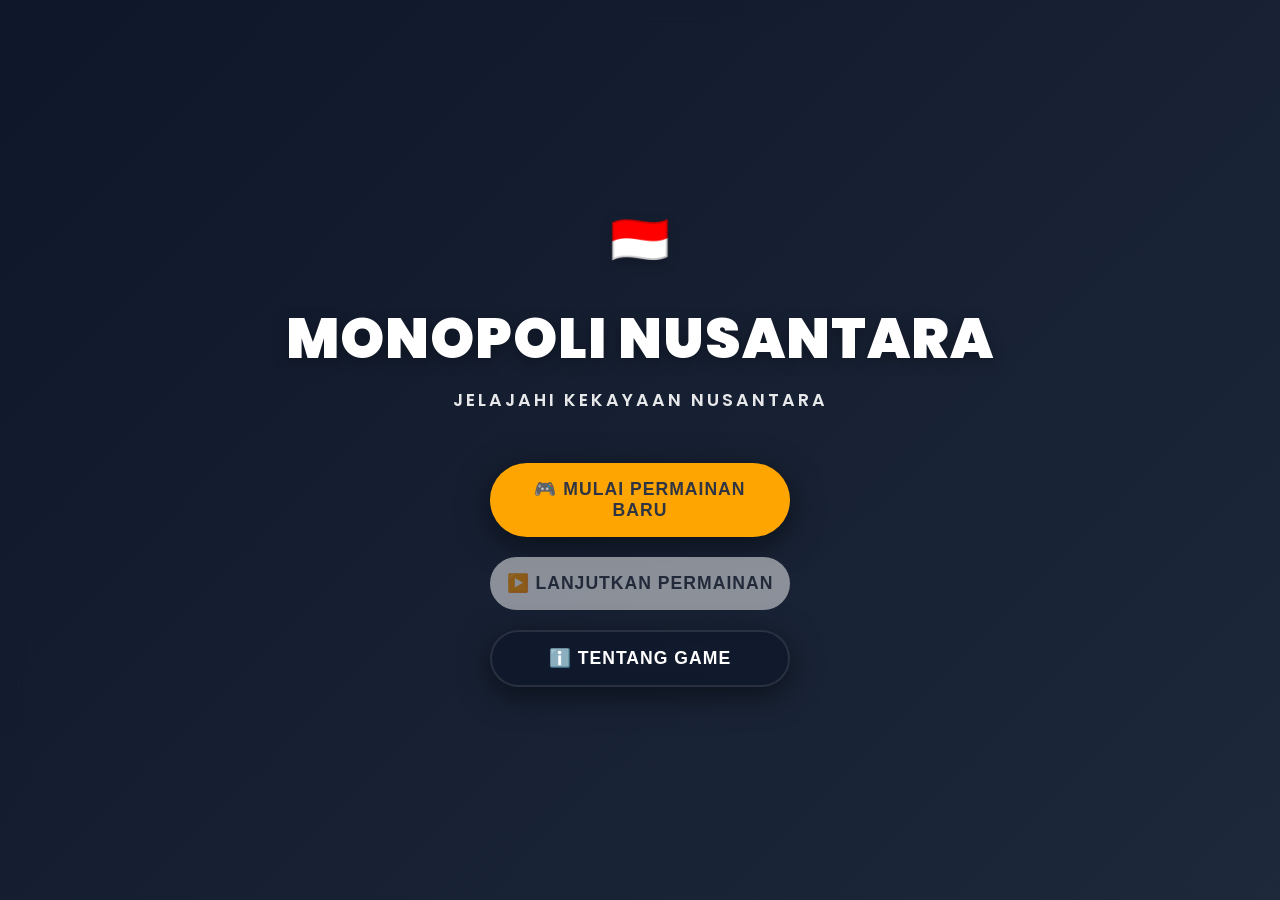
==== index.html @ 7a8ce700 "menambahkan 1 game" ====
<!DOCTYPE html>
<html lang="id">
<head>
<meta charset="UTF-8" />
<meta name="viewport" content="width=device-width, initial-scale=1.0" />
<title>Monopoli Nusantara 🇮🇩</title>
<link href="https://fonts.googleapis.com/css2?family=Poppins:wght@400;600;700;800;900&display=swap" rel="stylesheet">
<style>
/* =============================================================
   MONOPOLI NUSANTARA — Modern UI
   ============================================================= */
*, *::before, *::after { box-sizing: border-box; margin: 0; padding: 0; }
:root {
  --red:      #ff4757;
  --white:    #ffffff;
  --gold:     #ffa502;
  --green:    #2ed573;
  --blue:     #1e90ff;
  --dark:     #0f172a;
  --dark2:    #1e293b;
  --card-bg:  rgba(15, 23, 42, 0.7);
  --panel-bg: rgba(30, 41, 59, 0.7);
  --border:   rgba(255, 255, 255, 0.1);
  --shadow:   0 8px 32px 0 rgba(0, 0, 0, 0.5);
  --radius:   16px;
  --font:     'Poppins', 'Segoe UI', sans-serif;
  --blur:     blur(12px);
}
html, body {
  width:100%; height:100%; font-family:var(--font);
  background: linear-gradient(135deg, #0f172a 0%, #1e293b 100%);
  color:var(--white);
  overflow:hidden; user-select:none;
}
::-webkit-scrollbar{width:8px; height:8px;}
::-webkit-scrollbar-track{background:rgba(0,0,0,0.1); border-radius:4px}
::-webkit-scrollbar-thumb{background:var(--gold);border-radius:4px}
</style>
</head>
<body>

<!-- ===== MAIN MENU ===== -->
<div id="main-menu">
  <div class="menu-flag">🇮🇩</div>
  <div class="menu-logo">MONOPOLI NUSANTARA</div>
  <div class="menu-subtitle">JELAJAHI KEKAYAAN NUSANTARA</div>
  <button class="menu-btn primary"   id="btn-menu-play">🎮 MULAI PERMAINAN BARU</button>
  <button class="menu-btn secondary" id="btn-menu-continue" disabled>▶️ LANJUTKAN PERMAINAN</button>
  <button class="menu-btn outline"   id="btn-menu-about">ℹ️ TENTANG GAME</button>
</div>

<!-- ===== PLAYER SETUP ===== -->
<div id="player-setup" class="hidden">
  <div class="setup-title">🧑‍🤝‍🧑 Atur Pemain</div>
  <div class="setup-subtitle">Slot kosong = AI Bot Rule-Based</div>
  <div class="setup-grid" id="setup-grid"></div>
  <div style="display:flex;gap:12px;margin-top:16px">
    <button class="menu-btn outline" id="btn-setup-back" style="width:140px">← Kembali</button>
    <button class="menu-btn primary" id="btn-setup-start" style="width:180px">MULAI GAME ▶</button>
  </div>
</div>

<!-- ===== GAME CONTAINER ===== -->
<div id="game-container" class="hidden">
  <div id="game-header">
    <div class="header-logo">🏝️ MONOPOLI NUSANTARA</div>
    <div style="display:flex;flex-direction:column;align-items:center;gap:2px">
      <div id="turn-info">Menunggu...</div>
      <div id="phase-info">—</div>
    </div>
    <div class="header-btns">
      <button class="act-btn" id="btn-save">💾 Simpan</button>
      <button class="act-btn" id="btn-menu-return">🏠 Menu</button>
    </div>
  </div>
  <div id="left-panel"><div id="player-panels"></div></div>
  <div id="board-wrapper"><div id="board"></div></div>
  <div id="right-panel">
    <div id="dice-panel">
      <div style="font-weight:700;color:var(--gold);margin-bottom:6px">🎲 Lempar Dadu</div>
      <div class="dice-display">
        <div class="die" id="die1">⚀</div>
        <div class="die" id="die2">⚀</div>
      </div>
      <div id="dice-total">Total: —</div>
      <button id="btn-roll" disabled>🎲 LEMPAR DADU</button>
    </div>
    <div id="leaderboard"><div class="lb-title">🏆 Kekayaan</div></div>
    <div id="action-btns">
      <button class="act-btn" id="btn-build">🏗️ Kelola Aset</button>
    </div>
  </div>
  <div id="game-footer">
    <div class="footer-label">📋 LOG:</div>
    <div id="log-panel"></div>
  </div>
</div>

<!-- ===== WINNER SCREEN ===== -->
<div id="winner-screen">
  <div class="winner-trophy">🏆</div>
  <div class="winner-title">PEMENANG!</div>
  <div class="winner-avatar" id="winner-avatar">🧑</div>
  <div class="winner-name" id="winner-name">—</div>
  <div class="winner-wealth" id="winner-wealth"></div>
  <div id="winner-leaderboard"></div>
  <div style="display:flex;gap:12px">
    <button class="menu-btn primary"   id="btn-play-again">🔄 Main Lagi</button>
    <button class="menu-btn secondary" id="btn-winner-menu">🏠 Menu Utama</button>
  </div>
</div>

<!-- ===== POPUP: BELI PROPERTI ===== -->
<div class="popup-overlay" id="property-popup">
  <div class="popup-box">
    <div class="popup-title" id="popup-title">Nama Properti</div>
    <div id="popup-body"></div>
    <div class="popup-btns">
      <button class="btn-confirm" id="popup-buy-btn">✅ BELI</button>
      <button class="btn-cancel"  id="popup-pass-btn">❌ LEWATI</button>
    </div>
  </div>
</div>

<!-- ===== POPUP: KARTU ===== -->
<div class="popup-overlay" id="card-popup">
  <div class="popup-box">
    <div class="card-popup-inner">
      <div class="card-popup-icon" id="card-icon">❓</div>
      <div class="card-type-badge" id="card-type">Kesempatan</div>
      <div class="card-popup-title" id="card-title">Nama Kartu</div>
      <div class="card-popup-desc"  id="card-desc">Deskripsi.</div>
    </div>
    <div class="popup-btns">
      <button class="btn-primary" id="card-ok-btn">OK, Lanjutkan ▶</button>
    </div>
  </div>
</div>

<!-- ===== POPUP: PENJARA ===== -->
<div class="popup-overlay" id="jail-popup">
  <div class="popup-box">
    <div class="popup-title">⛓️ Kamu di Penjara!</div>
    <div style="font-size:.85rem;color:rgba(255,255,255,.7);margin-bottom:4px">Pilih cara keluar:</div>
    <div class="jail-options">
      <button class="jail-option-btn" id="jail-btn-roll">🎲 Lempar Dadu (harap Double)</button>
      <button class="jail-option-btn" id="jail-btn-pay">💰 Bayar Denda <strong>Rp 500.000</strong></button>
      <button class="jail-option-btn" id="jail-btn-card">🔑 Gunakan Kartu Bebas Penjara</button>
    </div>
  </div>
</div>

<!-- ===== POPUP: BANGKRUT ===== -->
<div class="popup-overlay" id="bankrupt-popup">
  <div class="popup-box">
    <div class="bankrupt-inner">
      <div class="bankrupt-icon">💀</div>
      <div class="popup-title">BANGKRUT!</div>
      <div class="bankrupt-msg"><span id="bankrupt-name"></span> tidak dapat melanjutkan.</div>
    </div>
    <div class="popup-btns">
      <button class="btn-danger" id="bankrupt-ok-btn">OK</button>
    </div>
  </div>
</div>

<!-- ===== POPUP: KELOLA ASET ===== -->
<div class="popup-overlay" id="asset-popup">
  <div class="popup-box" style="max-width:500px;max-height:75vh;overflow-y:auto">
    <div class="popup-title">🏗️ Kelola Aset</div>
    <div id="asset-list"></div>
    <div class="popup-btns">
      <button class="btn-cancel" id="asset-close-btn">Tutup</button>
    </div>
  </div>
</div>

<!-- ===== POPUP: TENTANG ===== -->
<div class="popup-overlay" id="about-popup">
  <div class="popup-box" style="text-align:center">
    <div class="popup-title">🏝️ Monopoli Nusantara</div>
    <div style="font-size:.9rem;color:rgba(255,255,255,.7);line-height:1.9">
      Permainan monopoli digital bertema Indonesia.<br>
      Jelajahi 40 kota dan wilayah Nusantara!<br><br>
      <strong>Versi:</strong> 1.0.0 &nbsp;|&nbsp; <strong>Platform:</strong> HTML5<br>
      <strong>AI:</strong> Rule-Based Decision Tree<br><br>
      🇮🇩 Dibuat dengan semangat Nusantara 🇮🇩
    </div>
    <div class="popup-btns">
      <button class="btn-primary" id="about-close-btn">Tutup</button>
    </div>
  </div>
</div>

<!-- ===== NOTIFICATION TOAST ===== -->
<div id="notification"></div>

<style>
/* ===== MAIN MENU ===== */
#main-menu {
  position:fixed;inset:0;display:flex;flex-direction:column;
  align-items:center;justify-content:center;
  background: linear-gradient(135deg, rgba(15,23,42,0.9), rgba(30,41,59,0.9));
  backdrop-filter: var(--blur); -webkit-backdrop-filter: var(--blur);
  z-index:100;
}
#main-menu.hidden{display:none}
.menu-logo{font-size:3.5rem;font-weight:900;letter-spacing:1px;color:var(--white);text-shadow:0 4px 15px rgba(0,0,0,.3);margin-bottom:6px; text-align:center;}
.menu-subtitle{font-size:1.1rem;color:rgba(255,255,255,.9);margin-bottom:40px;letter-spacing:3px; font-weight:600; text-align:center;}
.menu-flag{font-size:3rem;margin-bottom:20px; filter: drop-shadow(0 4px 6px rgba(0,0,0,0.2));}
.menu-btn{display:block;width:300px;padding:16px;margin:10px auto;border:none;border-radius:50px;font-size:1.1rem;font-weight:800;letter-spacing:1px;cursor:pointer;transition:all .3s cubic-bezier(0.25, 0.8, 0.25, 1); box-shadow: var(--shadow);}
.menu-btn:hover{transform:translateY(-4px) scale(1.02);box-shadow:0 12px 30px rgba(0,0,0,.4)}
.menu-btn.primary{background:var(--gold);color:#2f3542}
.menu-btn.secondary{background:var(--white);color:#2f3542}
.menu-btn.outline{background:var(--card-bg);color:var(--white);border:2px solid var(--border); backdrop-filter: var(--blur);}
.menu-btn:disabled{opacity:.5;cursor:not-allowed;transform:none; box-shadow:none;}
/* ===== PLAYER SETUP ===== */
#player-setup{position:fixed;inset:0;display:flex;flex-direction:column;align-items:center;justify-content:center;background:linear-gradient(135deg, rgba(15,23,42,0.95), rgba(30,41,59,0.95)); backdrop-filter: var(--blur); z-index:99}
#player-setup.hidden{display:none}
.setup-title{font-size:2rem;font-weight:900;color:var(--gold);margin-bottom:8px; text-shadow:0 2px 10px rgba(0,0,0,0.5);}
.setup-subtitle{color:rgba(255,255,255,.8);margin-bottom:24px;font-size:1rem; font-weight:600;}
.setup-grid{display:grid;grid-template-columns:repeat(2,1fr);gap:20px;margin-bottom:10px}
.slot-card{background:var(--card-bg);backdrop-filter:var(--blur);border:2px solid var(--border);border-radius:var(--radius);padding:20px;width:240px;transition:border-color .3s, transform .3s; box-shadow:var(--shadow);}
.slot-card:hover{transform:translateY(-2px);}
.slot-card.human{border-color:var(--gold); background:rgba(255,165,2,0.15);}
.slot-card label{display:block;font-size:.9rem;font-weight:600;color:rgba(255,255,255,.9);margin-bottom:8px}
.slot-card input{width:100%;padding:10px 12px;border-radius:8px;border:1px solid var(--border);background:rgba(255,255,255,0.2);color:var(--white);font-size:1rem;font-weight:600;margin-bottom:12px; outline:none; transition:background .3s;}
.slot-card input:focus{background:rgba(255,255,255,0.3);}
.slot-toggle{display:flex;gap:10px}
.slot-toggle button{flex:1;padding:8px;border:none;border-radius:8px;cursor:pointer;font-weight:800;font-size:.85rem;transition:.3s}
.btn-human{background:var(--gold);color:#2f3542}
.btn-bot{background:rgba(255,255,255,.2);color:var(--white)}
.slot-avatar{font-size:2rem;text-align:center;margin-bottom:10px; filter:drop-shadow(0 2px 4px rgba(0,0,0,0.3));}
</style>

<style>
/* ===== GAME CONTAINER ===== */
#game-container{display:grid;grid-template-columns:230px 1fr 230px;grid-template-rows:auto 1fr auto;height:100vh;width:100vw;gap:12px;padding:12px;background:linear-gradient(135deg, #0f172a 0%, #1e293b 100%);}
#game-container.hidden{display:none}
#game-header{grid-column:1/-1;display:flex;align-items:center;justify-content:space-between;background:var(--card-bg);backdrop-filter:var(--blur);border-radius:var(--radius);padding:10px 20px;border:1px solid var(--border); box-shadow:var(--shadow);}
.header-logo{font-size:1.3rem;font-weight:900;color:var(--white); text-shadow:0 2px 4px rgba(0,0,0,0.3);}
#turn-info{font-size:1.1rem;font-weight:800; color:var(--gold);}
#phase-info{font-size:.85rem;font-weight:600;color:rgba(255,255,255,.8)}
.header-btns{display:flex;gap:10px}
/* Left Panel */
#left-panel{display:flex;flex-direction:column;gap:10px;overflow-y:auto}
.player-panel{background:var(--card-bg);backdrop-filter:var(--blur);border-radius:var(--radius);border:2px solid var(--border);overflow:hidden;transition:all .3s ease; box-shadow:var(--shadow);}
.player-panel.active-turn{border-color:var(--gold);transform:scale(1.02);box-shadow:0 0 20px rgba(255,165,2,.6)}
.player-panel.bankrupt{opacity:.5;filter:grayscale(1)}
.panel-header{display:flex;align-items:center;gap:10px;padding:10px; background:rgba(0,0,0,0.15);}
.panel-avatar{font-size:1.4rem; filter:drop-shadow(0 2px 4px rgba(0,0,0,0.3));}
.panel-name{font-weight:800;font-size:.95rem;flex:1}
.panel-bot-tag{font-size:.65rem;font-weight:800;padding:3px 8px;border-radius:12px;background:rgba(255,255,255,.2);color:var(--white)}
.panel-body{padding:10px}
.panel-balance{font-size:1.1rem;font-weight:900;color:var(--gold); text-shadow:0 1px 2px rgba(0,0,0,0.5);}
.panel-jail-card{font-size:.8rem;font-weight:600;background:rgba(255,165,2,.2);padding:4px 8px;border-radius:6px;margin-top:6px;border:1px solid var(--gold); display:inline-block;}
.panel-props{display:flex;flex-wrap:wrap;gap:4px;margin-top:8px}
.prop-dot{width:14px;height:14px;border-radius:50%;border:2px solid rgba(255,255,255,.6); box-shadow:0 2px 4px rgba(0,0,0,0.3);}
/* Board */
#board-wrapper{display:flex;align-items:center;justify-content:center;overflow:hidden; padding:10px;}
#board{display:grid;grid-template-columns:repeat(11,1fr);grid-template-rows:repeat(11,1fr);width:min(100%, 650px);height:min(100%, 650px);aspect-ratio:1;background:#1e293b;border:4px solid var(--gold);border-radius:24px;overflow:hidden;box-shadow:0 20px 50px rgba(0,0,0,0.7); padding:4px;}
.board-center{grid-column:2/11;grid-row:2/11;display:flex;flex-direction:column;align-items:center;justify-content:center;background:#0f172a; border:2px solid rgba(255,255,255,0.05);border-radius:16px; margin:4px; box-shadow:inset 0 0 30px rgba(0,0,0,0.5);}
.board-center-logo{font-size:2.5rem;font-weight:900;color:var(--white); text-shadow:0 4px 10px rgba(0,0,0,0.5); margin-bottom:10px; text-align:center;}
.board-center-sub{font-size:.9rem;font-weight:700;color:#94a3b8;letter-spacing:3px}
.board-center-map{font-size:4rem;opacity:.05; filter:grayscale(100%);}
/* Tile */
.tile{position:relative;display:flex;flex-direction:column;align-items:center;justify-content:flex-start;background:#1e293b;border:1px solid rgba(255,255,255,0.05);overflow:hidden;cursor:default;transition:all .2s;font-size:.5rem; border-radius:4px;}
.tile:hover{box-shadow:inset 0 0 0 3px var(--gold);z-index:5; transform:scale(1.05);}
.tile-band{width:100%;height:22%;flex-shrink:0; border-bottom:1px solid rgba(255,255,255,0.05);}
.tile-icon{font-size:1.1rem;margin:3px 0}
.tile-name{text-align:center;word-break:break-word;color:#f1f5f9;line-height:1.2;padding:0 4px;font-size:.55rem;font-weight:800; margin-top:2px;}
.tile-price{color:#94a3b8;font-size:.5rem; font-weight:700; margin-top:auto; padding-bottom:2px;}
.tile-meta{display:flex;flex-wrap:wrap;gap:2px;padding:2px}
.tile-tokens{display:flex;flex-wrap:wrap;gap:2px;padding:2px; justify-content:center;}
.tile-start{background:linear-gradient(135deg, #fbc531, #e1b12c); border:none;}
.tile-jail{background:linear-gradient(135deg, #ff7f50, #ff6348); border:none;}
.tile-gotojail{background:linear-gradient(135deg, #ff4757, #ff6b81); border:none;}
.tile-freeparking{background:linear-gradient(135deg, #2ed573, #7bed9f); border:none;}
.tile-chance{background:#334155;}
.tile-community{background:#475569;}
.tile-tax{background:#be123c;}
.tile-transport{background:#334155;}
.tile-start,.tile-jail,.tile-gotojail,.tile-freeparking{font-size:.7rem; font-weight:900; color:#fff; text-shadow:0 1px 3px rgba(0,0,0,0.3);}
.token{width:18px;height:18px;border-radius:50%;display:flex;align-items:center;justify-content:center;font-size:.65rem;border:2px solid #fff;box-shadow:0 3px 6px rgba(0,0,0,.5);transition:transform .2s cubic-bezier(0.175, 0.885, 0.32, 1.275);cursor:default; background:rgba(255,255,255,0.9);}
.token:hover{transform:scale(1.5) translateY(-5px);z-index:10}
.house-icons,.hotel-icon{font-size:.7rem; filter:drop-shadow(0 1px 1px rgba(0,0,0,0.3));}
.owner-dot{width:8px;height:8px;border-radius:50%;border:2px solid #fff; box-shadow:0 1px 3px rgba(0,0,0,0.4);}
</style>

<style>
/* ===== RIGHT PANEL ===== */
#right-panel{display:flex;flex-direction:column;gap:12px}
#dice-panel{background:var(--card-bg);backdrop-filter:var(--blur);border:1px solid var(--border);border-radius:var(--radius);padding:16px;text-align:center; box-shadow:var(--shadow);}
.dice-display{display:flex;gap:15px;justify-content:center;margin:12px 0}
.die{width:56px;height:56px;background:var(--white);border-radius:12px;display:flex;align-items:center;justify-content:center;font-size:2.2rem;color:#2f3542;box-shadow:inset 0 -4px 0 rgba(0,0,0,0.1), 0 6px 15px rgba(0,0,0,.3);transition:transform .1s; font-weight:900;}
.die.rolling{animation:dieRoll .15s infinite alternate}
@keyframes dieRoll{from{transform:rotate(-15deg) scale(0.95)}to{transform:rotate(15deg) scale(1.05)}}
#dice-total{font-size:.9rem;font-weight:700;color:rgba(255,255,255,.9);margin-bottom:12px}
#btn-roll{width:100%;padding:14px;font-size:1.05rem;font-weight:900;border:none;border-radius:50px;cursor:pointer;background:var(--gold);color:#2f3542;transition:all .3s cubic-bezier(0.25, 0.8, 0.25, 1);letter-spacing:1px; box-shadow:0 6px 15px rgba(255,165,2,0.4);}
#btn-roll:hover:not(:disabled){transform:translateY(-3px) scale(1.02); box-shadow:0 10px 25px rgba(255,165,2,0.6);}
#btn-roll:disabled{background:rgba(255,255,255,0.2);color:rgba(255,255,255,0.5);cursor:not-allowed; box-shadow:none;}
#leaderboard{background:var(--card-bg);backdrop-filter:var(--blur);border:1px solid var(--border);border-radius:var(--radius);padding:12px;flex:1;overflow-y:auto; box-shadow:var(--shadow);}
.lb-title{font-weight:900;color:var(--gold);margin-bottom:10px; font-size:1.1rem; text-align:center;}
.lb-row{display:flex;justify-content:space-between;align-items:center;padding:8px 6px;border-bottom:1px solid var(--border);font-size:.85rem; transition:background .2s; border-radius:6px;}
.lb-row:hover{background:rgba(255,255,255,0.1);}
.lb-row.bankrupt{opacity:.5;text-decoration:line-through; filter:grayscale(1);}
.lb-rank{color:var(--gold);font-weight:800;width:24px; font-size:1rem;}
.lb-avatar{margin:0 8px; font-size:1.2rem; filter:drop-shadow(0 1px 2px rgba(0,0,0,0.3));}
.lb-name{flex:1; font-weight:700;}
.lb-wealth{font-weight:800;color:var(--gold)}
#action-btns{display:flex;flex-direction:column;gap:8px}
.act-btn{padding:12px;border:none;border-radius:50px;background:var(--card-bg);backdrop-filter:var(--blur);color:var(--white);font-size:.9rem;cursor:pointer;transition:all .2s;font-weight:700; box-shadow:var(--shadow); border:1px solid var(--border);}
.act-btn:hover{background:rgba(255,255,255,.2); transform:translateY(-2px);}
/* Footer */
#game-footer{grid-column:1/-1;background:var(--card-bg);backdrop-filter:var(--blur);border-radius:var(--radius);border:1px solid var(--border);padding:8px 16px;display:flex;align-items:center;gap:12px; box-shadow:var(--shadow);}
.footer-label{font-size:.8rem;color:var(--gold);font-weight:800;white-space:nowrap}
#log-panel{flex:1;overflow-x:auto;white-space:nowrap;display:flex;gap:12px;align-items:center; padding-bottom:4px;}
.log-entry{font-size:.8rem;font-weight:600;color:rgba(255,255,255,.9);padding:4px 10px;background:rgba(0,0,0,.2);border-radius:20px;white-space:nowrap; border:1px solid rgba(255,255,255,0.05);}
#log-panel::-webkit-scrollbar{height:6px}
#log-panel::-webkit-scrollbar-thumb{background:var(--gold); border-radius:3px;}
/* ===== POPUPS ===== */
.popup-overlay{position:fixed;inset:0;background:rgba(0,0,0,.5);backdrop-filter:blur(5px);display:flex;align-items:center;justify-content:center;z-index:200;opacity:0;pointer-events:none;transition:opacity .3s ease}
.popup-overlay.active{opacity:1;pointer-events:all}
.popup-box{background:linear-gradient(135deg, rgba(15,23,42,0.95), rgba(30,41,59,0.95));backdrop-filter:var(--blur);border:2px solid var(--border);border-radius:24px;padding:32px;min-width:340px;max-width:450px;box-shadow:0 30px 80px rgba(0,0,0,.8);transform:scale(.9) translateY(20px);transition:all .3s cubic-bezier(0.175, 0.885, 0.32, 1.275)}
.popup-overlay.active .popup-box{transform:scale(1) translateY(0)}
.popup-title{font-size:1.5rem;font-weight:900;color:var(--gold);margin-bottom:16px;text-align:center; text-shadow:0 2px 5px rgba(0,0,0,0.3);}
.popup-band{height:10px;border-radius:5px;margin-bottom:15px; box-shadow:inset 0 2px 4px rgba(0,0,0,0.2);}
.popup-price{font-size:1.2rem;font-weight:800;margin-bottom:6px; color:var(--white);}
.popup-balance{font-size:.9rem;font-weight:600;color:rgba(255,255,255,.7);margin-bottom:15px}
.popup-btns{display:flex;gap:12px;margin-top:20px}
.popup-btns button{flex:1;padding:12px;border:none;border-radius:12px;font-weight:900;font-size:1rem;cursor:pointer;transition:all .2s; box-shadow:0 4px 10px rgba(0,0,0,0.2);}
.popup-btns button:hover:not(:disabled){transform:translateY(-2px); filter:brightness(1.1); box-shadow:0 6px 15px rgba(0,0,0,0.3);}
.popup-btns button:disabled{opacity:.5;cursor:not-allowed;transform:none;}
.btn-confirm{background:var(--green);color:#fff}
.btn-cancel{background:rgba(255,255,255,.2);color:#fff}
.btn-danger{background:var(--red);color:#fff}
.btn-primary{background:var(--gold);color:#2f3542}
.rent-table{width:100%;border-collapse:collapse;font-size:.85rem;font-weight:600;margin-top:12px; background:rgba(0,0,0,0.1); border-radius:8px; overflow:hidden;}
.rent-table th{background:rgba(255,255,255,0.1);padding:8px 10px;text-align:left;font-size:.8rem; color:var(--gold);}
.rent-table td{padding:6px 10px;border-bottom:1px solid rgba(255,255,255,.05)}
.card-popup-inner{text-align:center}
.card-popup-icon{font-size:4rem;margin-bottom:12px; filter:drop-shadow(0 4px 10px rgba(0,0,0,0.3));}
.card-type-badge{display:inline-block;padding:6px 16px;border-radius:30px;font-size:.85rem;font-weight:800;background:var(--gold);color:#2f3542;margin-bottom:15px; box-shadow:0 4px 10px rgba(255,165,2,0.4);}
.card-popup-title{font-size:1.4rem;font-weight:900;margin-bottom:10px}
.card-popup-desc{font-size:1rem;font-weight:600;color:rgba(255,255,255,.9);line-height:1.6;margin-bottom:8px}
.jail-options{display:flex;flex-direction:column;gap:12px;margin-top:15px}
.jail-option-btn{padding:14px;border:none;border-radius:12px;background:rgba(255,255,255,.1);color:var(--white);cursor:pointer;font-size:.95rem;font-weight:700;transition:all .2s;text-align:left; box-shadow:0 2px 6px rgba(0,0,0,0.2);}
.jail-option-btn:hover:not(:disabled){background:rgba(255,255,255,.2); transform:translateX(4px);}
.jail-option-btn:disabled{opacity:.5;cursor:not-allowed}
.bankrupt-inner{text-align:center}
.bankrupt-icon{font-size:4.5rem;margin-bottom:15px; filter:drop-shadow(0 4px 10px rgba(0,0,0,0.5));}
.bankrupt-msg{font-size:1.1rem;font-weight:700;color:rgba(255,255,255,.9)}
/* ===== WINNER SCREEN ===== */
#winner-screen{position:fixed;inset:0;z-index:300;background:linear-gradient(135deg, rgba(15,23,42,0.95), rgba(30,41,59,0.95));backdrop-filter:var(--blur);display:flex;flex-direction:column;align-items:center;justify-content:center;opacity:0;pointer-events:none;transition:opacity .5s ease}
#winner-screen.active{opacity:1;pointer-events:all}
.winner-trophy{font-size:6rem;animation:bounce 1s cubic-bezier(0.175, 0.885, 0.32, 1.275) infinite alternate; filter:drop-shadow(0 10px 20px rgba(0,0,0,0.4));}
@keyframes bounce{from{transform:translateY(0) scale(1)}to{transform:translateY(-20px) scale(1.05)}}
.winner-title{font-size:1.5rem;font-weight:900;color:var(--gold);letter-spacing:6px;margin:12px 0; text-shadow:0 2px 10px rgba(0,0,0,0.5);}
.winner-avatar{font-size:3.5rem;margin:10px 0; filter:drop-shadow(0 4px 10px rgba(0,0,0,0.3));}
.winner-name{font-size:2.5rem;font-weight:900;color:#fff; text-shadow:0 4px 10px rgba(0,0,0,0.4);}
.winner-wealth{font-size:1.3rem;color:var(--gold);font-weight:800;margin:10px 0 24px; background:rgba(0,0,0,0.2); padding:8px 20px; border-radius:30px;}
#winner-leaderboard{background:var(--card-bg);backdrop-filter:var(--blur);border-radius:24px;border:1px solid var(--border);padding:20px;width:380px;margin-bottom:30px; box-shadow:var(--shadow);}
/* ===== NOTIFICATION ===== */
#notification{position:fixed;bottom:80px;left:50%;transform:translateX(-50%) translateY(20px);padding:14px 30px;border-radius:50px;font-weight:800;font-size:1rem;z-index:400;opacity:0;transition:all .4s cubic-bezier(0.175, 0.885, 0.32, 1.275);pointer-events:none;text-align:center;max-width:600px;white-space:nowrap; box-shadow:0 10px 30px rgba(0,0,0,0.4); border:2px solid rgba(255,255,255,0.2);}
#notification.show{opacity:1; transform:translateX(-50%) translateY(0);}
#notification.success{background:linear-gradient(135deg, #2ed573, #7bed9f);color:#2f3542}
#notification.warning{background:linear-gradient(135deg, #ffa502, #ff7f50);color:#2f3542}
#notification.error{background:linear-gradient(135deg, #ff4757, #ff6b81);color:#fff}
#notification.info{background:linear-gradient(135deg, #1e90ff, #70a1ff);color:#fff}
/* RESPONSIVE */
@media(max-width:1200px){
  #game-container{grid-template-columns:200px 1fr 200px}
  .tile-name{font-size:0.5rem;}
  #board{width:min(100%, 600px);height:min(100%, 600px);}
}
@media(max-width:950px){
  #game-container{grid-template-columns:1fr;grid-template-rows:auto auto 1fr auto auto;overflow-y:auto; gap:16px;}
  #left-panel{flex-direction:row;overflow-x:auto; padding-bottom:8px;}
  .player-panel{min-width:160px; flex-shrink:0;}
  #right-panel{flex-direction:row;overflow-x:auto; padding-bottom:8px; align-items:stretch;}
  #dice-panel, #leaderboard, #action-btns{min-width:180px; flex-shrink:0;}
  #action-btns{justify-content:center;}
  #board-wrapper{padding:0;}
  #board{width:95vw;height:95vw; border-width:2px; border-radius:12px; margin:0 auto;}
  .board-center-logo{font-size:1.8rem;}
  .tile-name{font-size:0.45rem; line-height:1.1; margin-top:1px;}
  .tile-price{font-size:0.4rem;}
  .tile-icon{font-size:0.9rem;}
}
</style>

<script>
"use strict";
// ============================================================
// CONSTANTS
// ============================================================
const CONSTANTS = {
  TOTAL_TILES:40, TILE_START:0, TILE_JAIL:10, TILE_FREE_PARKING:20, TILE_GO_TO_JAIL:30,
  STARTING_MONEY:15000000, PASS_START_BONUS:2000000, JAIL_FINE:500000,
  INCOME_TAX:2000000, LUXURY_TAX:750000,
  DICE_MIN:1, DICE_MAX:6, MAX_CONSECUTIVE_DOUBLES:3, MAX_JAIL_TURNS:3,
  MAX_HOUSES:4, MAX_HOTELS:1, SELL_RATIO:.5, MORTGAGE_RATIO:.5, REDEEM_RATIO:.55,
  BOT_BUY_RATIO:.5, BOT_MIN_RESERVE:2000000, BOT_BUILD_RESERVE:1500000, BOT_THINK_MS:1200,
  TRANSPORT_RENT:[0,250000,500000,1000000,2000000,2500000],
  TOKEN_STEP_MS:200, DICE_ANIM_MS:1200, NOTIFICATION_MS:2500,
  GROUP_COLOR:{Brown:"#8B4513",LightBlue:"#87CEEB",Pink:"#FF69B4",Orange:"#FF8C00",
               Red:"#DC143C",Yellow:"#FFD700",Green:"#228B22",DarkBlue:"#00008B"},
  PLAYER_COLORS:["#E74C3C","#3498DB","#2ECC71","#F39C12"],
  BOT_NAMES:["Bot Soekarno","Bot Hatta","Bot Kartini","Bot Diponegoro"],
  BOT_AVATARS:["👑","🎓","🌺","⚔️"],
  HUMAN_AVATARS:["🧑","👩","🧔","👧"],
};
Object.freeze(CONSTANTS);
</script>

<script>
// ============================================================
// BOARD DATA
// ============================================================
const BOARD_TILES = [
  {index:0,type:"start",name:"START",icon:"🏁"},
  {index:1,type:"property",name:"Sabang, Aceh",propId:0},
  {index:2,type:"community",name:"Dana Nusantara",icon:"📦"},
  {index:3,type:"property",name:"Banda Aceh",propId:1},
  {index:4,type:"tax",name:"Pajak Penghasilan",taxType:"income",icon:"💰"},
  {index:5,type:"transport",name:"Bandara Sultan Iskandar Muda",transId:0},
  {index:6,type:"property",name:"Medan",propId:2},
  {index:7,type:"chance",name:"Kesempatan",icon:"❓"},
  {index:8,type:"property",name:"Pekanbaru",propId:3},
  {index:9,type:"property",name:"Padang",propId:4},
  {index:10,type:"jail",name:"Penjara",icon:"⛓️"},
  {index:11,type:"property",name:"Palembang",propId:5},
  {index:12,type:"property",name:"Jambi",propId:6},
  {index:13,type:"transport",name:"Pelabuhan Tanjung Priok",transId:1},
  {index:14,type:"property",name:"Bandar Lampung",propId:7},
  {index:15,type:"property",name:"Serang",propId:8},
  {index:16,type:"community",name:"Dana Nusantara",icon:"📦"},
  {index:17,type:"property",name:"Bandung",propId:9},
  {index:18,type:"property",name:"Semarang",propId:10},
  {index:19,type:"transport",name:"Stasiun Gambir",transId:2},
  {index:20,type:"freeparking",name:"Parkir Bebas",icon:"🅿️"},
  {index:21,type:"property",name:"Yogyakarta",propId:11},
  {index:22,type:"chance",name:"Kesempatan",icon:"❓"},
  {index:23,type:"property",name:"Surabaya",propId:12},
  {index:24,type:"property",name:"Malang",propId:13},
  {index:25,type:"transport",name:"Bandara Ngurah Rai",transId:3},
  {index:26,type:"property",name:"Denpasar",propId:14},
  {index:27,type:"property",name:"Mataram",propId:15},
  {index:28,type:"tax",name:"Pajak Kemewahan",taxType:"luxury",icon:"💎"},
  {index:29,type:"property",name:"Kupang",propId:16},
  {index:30,type:"gotojail",name:"Ke Penjara",icon:"🚔"},
  {index:31,type:"property",name:"Pontianak",propId:17},
  {index:32,type:"property",name:"Banjarmasin",propId:18},
  {index:33,type:"community",name:"Dana Nusantara",icon:"📦"},
  {index:34,type:"property",name:"Samarinda",propId:19},
  {index:35,type:"transport",name:"Pelabuhan Makassar",transId:4},
  {index:36,type:"chance",name:"Kesempatan",icon:"❓"},
  {index:37,type:"property",name:"Makassar",propId:20},
  {index:38,type:"property",name:"Manado",propId:21},
  {index:39,type:"property",name:"Jayapura",propId:22},
];
</script>

<script>
const PROPERTY_DATA = [
  {id:0,tile:1,city:"Sabang",group:"Brown",price:600000,houseCost:500000,hotelCost:500000,rent:[60000,300000,900000,2700000,4000000,5500000]},
  {id:1,tile:3,city:"Banda Aceh",group:"Brown",price:600000,houseCost:500000,hotelCost:500000,rent:[60000,300000,900000,2700000,4000000,5500000]},
  {id:2,tile:6,city:"Medan",group:"LightBlue",price:1000000,houseCost:750000,hotelCost:750000,rent:[100000,500000,1500000,4500000,6250000,7500000]},
  {id:3,tile:8,city:"Pekanbaru",group:"LightBlue",price:1000000,houseCost:750000,hotelCost:750000,rent:[100000,500000,1500000,4500000,6250000,7500000]},
  {id:4,tile:9,city:"Padang",group:"LightBlue",price:1200000,houseCost:750000,hotelCost:750000,rent:[120000,600000,1800000,5000000,7000000,9000000]},
  {id:5,tile:11,city:"Palembang",group:"Pink",price:1400000,houseCost:1000000,hotelCost:1000000,rent:[140000,700000,2000000,6000000,8750000,10500000]},
  {id:6,tile:12,city:"Jambi",group:"Pink",price:1400000,houseCost:1000000,hotelCost:1000000,rent:[140000,700000,2000000,6000000,8750000,10500000]},
  {id:7,tile:14,city:"Bandar Lampung",group:"Pink",price:1600000,houseCost:1000000,hotelCost:1000000,rent:[160000,800000,2200000,6500000,9000000,11000000]},
  {id:8,tile:15,city:"Serang",group:"Orange",price:1800000,houseCost:1250000,hotelCost:1250000,rent:[180000,900000,2750000,8000000,11000000,13000000]},
  {id:9,tile:17,city:"Bandung",group:"Orange",price:1800000,houseCost:1250000,hotelCost:1250000,rent:[180000,900000,2750000,8000000,11000000,13000000]},
  {id:10,tile:18,city:"Semarang",group:"Orange",price:2000000,houseCost:1250000,hotelCost:1250000,rent:[200000,1000000,3000000,9000000,12000000,14000000]},
  {id:11,tile:21,city:"Yogyakarta",group:"Red",price:2200000,houseCost:1500000,hotelCost:1500000,rent:[220000,1100000,3300000,9900000,13200000,16500000]},
  {id:12,tile:23,city:"Surabaya",group:"Red",price:2200000,houseCost:1500000,hotelCost:1500000,rent:[220000,1100000,3300000,9900000,13200000,16500000]},
  {id:13,tile:24,city:"Malang",group:"Red",price:2400000,houseCost:1500000,hotelCost:1500000,rent:[240000,1200000,3600000,10800000,14400000,18000000]},
  {id:14,tile:26,city:"Denpasar",group:"Yellow",price:2600000,houseCost:1750000,hotelCost:1750000,rent:[260000,1300000,3900000,11700000,15600000,19500000]},
  {id:15,tile:27,city:"Mataram",group:"Yellow",price:2600000,houseCost:1750000,hotelCost:1750000,rent:[260000,1300000,3900000,11700000,15600000,19500000]},
  {id:16,tile:29,city:"Kupang",group:"Yellow",price:2800000,houseCost:1750000,hotelCost:1750000,rent:[280000,1400000,4200000,12600000,16800000,21000000]},
  {id:17,tile:31,city:"Pontianak",group:"Green",price:3000000,houseCost:2000000,hotelCost:2000000,rent:[300000,1500000,4500000,13500000,18000000,22500000]},
  {id:18,tile:32,city:"Banjarmasin",group:"Green",price:3000000,houseCost:2000000,hotelCost:2000000,rent:[300000,1500000,4500000,13500000,18000000,22500000]},
  {id:19,tile:34,city:"Samarinda",group:"Green",price:3200000,houseCost:2000000,hotelCost:2000000,rent:[320000,1600000,4800000,14400000,19200000,24000000]},
  {id:20,tile:37,city:"Makassar",group:"DarkBlue",price:3500000,houseCost:2500000,hotelCost:2500000,rent:[350000,1750000,5250000,15750000,21000000,26250000]},
  {id:21,tile:38,city:"Manado",group:"DarkBlue",price:3500000,houseCost:2500000,hotelCost:2500000,rent:[350000,1750000,5250000,15750000,21000000,26250000]},
  {id:22,tile:39,city:"Jayapura",group:"DarkBlue",price:4000000,houseCost:2500000,hotelCost:2500000,rent:[400000,2000000,6000000,18000000,24000000,30000000]},
];
const TRANSPORT_DATA = [
  {id:0,tile:5,name:"Bandara Sultan Iskandar Muda",icon:"✈️",price:2000000},
  {id:1,tile:13,name:"Pelabuhan Tanjung Priok",icon:"🚢",price:2000000},
  {id:2,tile:19,name:"Stasiun Gambir",icon:"🚂",price:2000000},
  {id:3,tile:25,name:"Bandara Ngurah Rai",icon:"✈️",price:2000000},
  {id:4,tile:35,name:"Pelabuhan Makassar",icon:"🚢",price:2000000},
];
const GROUP_TILES = {
  Brown:[1,3],LightBlue:[6,8,9],Pink:[11,12,14],Orange:[15,17,18],
  Red:[21,23,24],Yellow:[26,27,29],Green:[31,32,34],DarkBlue:[37,38,39],
};
// Grid positions: [col, row] for tile 0..39 (1-indexed)
const GRID_POSITIONS = [
  [1,11],[2,11],[3,11],[4,11],[5,11],[6,11],[7,11],[8,11],[9,11],[10,11],
  [11,11],[11,10],[11,9],[11,8],[11,7],[11,6],[11,5],[11,4],[11,3],[11,2],
  [11,1],[10,1],[9,1],[8,1],[7,1],[6,1],[5,1],[4,1],[3,1],[2,1],
  [1,1],[1,2],[1,3],[1,4],[1,5],[1,6],[1,7],[1,8],[1,9],[1,10],
];
function getPropByTile(t){return PROPERTY_DATA.find(p=>p.tile===t)||null}
function getTransByTile(t){return TRANSPORT_DATA.find(tr=>tr.tile===t)||null}
function getTileData(t){return BOARD_TILES[t]||null}
function formatRp(n){return"Rp "+Number(n).toLocaleString("id-ID")}
function shuffleArray(arr){for(let i=arr.length-1;i>0;i--){const j=Math.floor(Math.random()*(i+1));[arr[i],arr[j]]=[arr[j],arr[i]]}return arr}
</script>

<script>
// ============================================================
// CARD DATA
// ============================================================
const CHANCE_CARDS = [
  {id:0,name:"Terpilih Ketua RT",icon:"🏘️",effectType:"receiveAll",value:500000,desc:"Terpilih Ketua RT! Terima Rp 500.000 dari setiap pemain."},
  {id:1,name:"Wisata ke Bali",icon:"🌴",effectType:"moveToTile",value:26,desc:"Dapat tiket wisata gratis! Maju ke Denpasar, Bali."},
  {id:2,name:"Tiket Kereta Gratis",icon:"🚂",effectType:"moveToTile",value:19,desc:"Dapat tiket gratis! Maju ke Stasiun Gambir."},
  {id:3,name:"Warisan Kakek",icon:"🏠",effectType:"receiveBank",value:2500000,desc:"Kakekmu meninggalkan warisan. Terima Rp 2.500.000."},
  {id:4,name:"Bayar Pajak Daerah",icon:"📋",effectType:"payBank",value:1500000,desc:"Pajak daerah jatuh tempo. Bayar Rp 1.500.000."},
  {id:5,name:"Lolos Tilang Polisi",icon:"👮",effectType:"moveToStart",value:0,desc:"Kamu lolos tilang! Maju ke Start, terima Rp 2.000.000."},
  {id:6,name:"Tertangkap Pungli",icon:"🚔",effectType:"goToJail",value:0,desc:"Kamu ketahuan pungli! Langsung masuk Penjara."},
  {id:7,name:"Menang Undian Nasional",icon:"🎰",effectType:"receiveBank",value:1000000,desc:"Selamat! Kamu menang undian. Terima Rp 1.000.000."},
  {id:8,name:"Renovasi Kantor",icon:"🏗️",effectType:"payPerBuilding",value:0,perHouse:500000,perHotel:1500000,desc:"Wajib renovasi. Bayar Rp 500rb/rumah dan Rp 1,5jt/hotel."},
  {id:9,name:"Kartu Pembebasan",icon:"🔑",effectType:"getOutOfJail",value:0,desc:"Simpan kartu ini. Gunakan sekali untuk keluar penjara gratis."},
  {id:10,name:"Ekspedisi Nusantara",icon:"🗺️",effectType:"moveBack",value:3,desc:"Rutenya salah! Mundur 3 kotak."},
  {id:11,name:"Promosi Jabatan",icon:"📈",effectType:"receiveBank",value:1500000,desc:"Selamat dipromosikan! Terima Rp 1.500.000."},
  {id:12,name:"Kena PHK Tiba-Tiba",icon:"📉",effectType:"payBank",value:800000,desc:"Tidak terduga di-PHK. Bayar pesangon Rp 800.000."},
  {id:13,name:"Festival Budaya",icon:"🎭",effectType:"receiveAll",value:300000,desc:"Kamu bintang festival! Terima Rp 300.000 dari tiap pemain."},
  {id:14,name:"Terbukti Korupsi",icon:"⚖️",effectType:"goToJail",value:1000000,desc:"Kamu terbukti korupsi! Masuk Penjara + denda Rp 1.000.000."},
  {id:15,name:"Naik Ojek Online",icon:"🛵",effectType:"moveToNearest",value:0,desc:"Ojekmu cepat! Maju ke properti tak bertuan terdekat."},
  {id:16,name:"Panen Raya",icon:"🌾",effectType:"receiveBank",value:750000,desc:"Panen melimpah! Terima Rp 750.000."},
  {id:17,name:"Banjir Rob",icon:"🌊",effectType:"payBank",value:1000000,desc:"Banjir rob datang. Bayar perbaikan Rp 1.000.000."},
  {id:18,name:"Terpilih Duta Wisata",icon:"🏆",effectType:"receiveBank",value:2000000,desc:"Selamat! Kamu Duta Wisata Indonesia. Terima Rp 2.000.000."},
  {id:19,name:"Salah Transfer",icon:"📲",effectType:"payAll",value:200000,desc:"Salah transfer! Bayar Rp 200.000 ke setiap pemain."},
  {id:20,name:"Lolos Seleksi CPNS",icon:"📜",effectType:"receiveBank",value:3000000,desc:"Selamat lulus CPNS! Terima Rp 3.000.000."},
  {id:21,name:"Ditilang di Jalan Tol",icon:"🚗",effectType:"payBank",value:500000,desc:"Kamu ditilang di tol. Bayar denda Rp 500.000."},
];
const COMMUNITY_CARDS = [
  {id:0,name:"Hadiah Ulang Tahun",icon:"🎂",effectType:"receiveAll",value:500000,desc:"Selamat ulang tahun! Setiap pemain memberi Rp 500.000."},
  {id:1,name:"Iuran Arisan Kampung",icon:"👥",effectType:"payAll",value:500000,desc:"Giliran kamu bayar arisan! Bayar Rp 500.000 ke tiap pemain."},
  {id:2,name:"Dana Bantuan Sosial",icon:"🤝",effectType:"receiveBank",value:1000000,desc:"Bantuan sosial pemerintah cair! Terima Rp 1.000.000."},
  {id:3,name:"Bayar Iuran BPJS",icon:"🏥",effectType:"payBank",value:750000,desc:"Iuran BPJS jatuh tempo. Bayar Rp 750.000."},
  {id:4,name:"Gotong Royong Sukses",icon:"💪",effectType:"receiveAll",value:400000,desc:"Gotong royongmu berhasil! Terima Rp 400.000 dari tiap pemain."},
  {id:5,name:"Jual Kerajinan Tangan",icon:"🏺",effectType:"receiveBank",value:1200000,desc:"Kerajinanmu laris! Terima Rp 1.200.000."},
  {id:6,name:"Kena Denda Adat",icon:"🪘",effectType:"payBank",value:900000,desc:"Melanggar aturan adat. Bayar denda Rp 900.000."},
  {id:7,name:"Bebas Penjara",icon:"🔓",effectType:"getOutOfJail",value:0,desc:"Simpan kartu ini. Gunakan sekali untuk keluar penjara gratis."},
  {id:8,name:"Salah Rekening",icon:"🏦",effectType:"payBank",value:300000,desc:"Transfer ke rekening salah. Bayar klarifikasi Rp 300.000."},
  {id:9,name:"Subsidi Pemda",icon:"🏛️",effectType:"receiveBank",value:1500000,desc:"Subsidi pemerintah daerah cair! Terima Rp 1.500.000."},
  {id:10,name:"Bencana Alam",icon:"🌋",effectType:"payBank",value:1000000,desc:"Bencana alam melanda. Bayar rekonstruksi Rp 1.000.000."},
  {id:11,name:"Tagihan Listrik PLN",icon:"⚡",effectType:"payBank",value:600000,desc:"Tagihan PLN datang. Bayar Rp 600.000."},
  {id:12,name:"Royalti Batik Ekspor",icon:"🎨",effectType:"receiveBank",value:2000000,desc:"Batikmu diekspor! Terima royalti Rp 2.000.000."},
  {id:13,name:"Retribusi Pasar",icon:"🛒",effectType:"payBank",value:400000,desc:"Retribusi pasar harus dibayar. Bayar Rp 400.000."},
  {id:14,name:"Bonus Akhir Tahun",icon:"🎁",effectType:"receiveBank",value:1000000,desc:"Bonus akhir tahun! Terima Rp 1.000.000."},
  {id:15,name:"Perbaikan Jembatan Desa",icon:"🌉",effectType:"payBank",value:500000,desc:"Urunan perbaikan jembatan. Bayar Rp 500.000."},
  {id:16,name:"Bantuan Sembako",icon:"🛍️",effectType:"receiveBank",value:700000,desc:"Bantuan sembako dijual. Terima Rp 700.000."},
  {id:17,name:"Juara Lomba 17 Agustus",icon:"🇮🇩",effectType:"receiveBank",value:800000,desc:"Kamu juara lomba 17-an! Terima hadiah Rp 800.000."},
  {id:18,name:"Kena Penipuan Online",icon:"⚠️",effectType:"payBank",value:1200000,desc:"Tertipu penipuan online. Rugi Rp 1.200.000."},
  {id:19,name:"Dana Desa Cair",icon:"🏡",effectType:"receiveBank",value:2500000,desc:"Dana desa tahun ini cair! Terima Rp 2.500.000."},
  {id:20,name:"Pajak Kendaraan",icon:"🚙",effectType:"payBank",value:550000,desc:"Pajak kendaraan jatuh tempo. Bayar Rp 550.000."},
  {id:21,name:"Menang Kuis Televisi",icon:"📺",effectType:"receiveBank",value:1800000,desc:"Menang kuis TV! Terima hadiah Rp 1.800.000."},
];
</script>

<script>
// ============================================================
// EVENT BUS
// ============================================================
const EventBus = {
  _l:{},
  on(e,cb){if(!this._l[e])this._l[e]=[];this._l[e].push(cb)},
  off(e,cb){if(!this._l[e])return;this._l[e]=this._l[e].filter(f=>f!==cb)},
  emit(e,...a){(this._l[e]||[]).forEach(cb=>{try{cb(...a)}catch(err){console.error("[EventBus]",e,err)}})},
  clear(){this._l={}},
};
// ============================================================
// GAME STATE
// ============================================================
const GamePhase = {
  IDLE:"IDLE",ROLLING:"ROLLING",MOVING:"MOVING",RESOLVE_TILE:"RESOLVE_TILE",
  BUYING:"BUYING",PAYING_RENT:"PAYING_RENT",DRAWING_CARD:"DRAWING_CARD",
  IN_JAIL:"IN_JAIL",GAME_OVER:"GAME_OVER",
};
function createPlayer(index,name,isBot,avatar,color){
  return{index,name,isBot,avatar,color,balance:CONSTANTS.STARTING_MONEY,position:0,
    isInJail:false,jailTurns:0,consecutiveDoubles:0,isBankrupt:false,
    heldCards:[],ownedTiles:[],totalEarned:CONSTANTS.STARTING_MONEY,totalSpent:0};
}
function createPropertyState(tileIndex){
  return{tileIndex,ownerIndex:-1,houseCount:0,hasHotel:false,isMortgaged:false};
}
const GameState = {
  phase:GamePhase.IDLE, players:[], propertyStates:{},
  currentPlayerIndex:0, turnNumber:1,
  chanceOrder:[], chanceIndex:0, communityOrder:[], communityIndex:0, log:[],
  init(configs){
    this.players=configs.map((c,i)=>createPlayer(i,c.name,c.isBot,c.avatar,c.color));
    this.propertyStates={};
    BOARD_TILES.forEach(t=>{
      if(t.type==="property"||t.type==="transport")
        this.propertyStates[t.index]=createPropertyState(t.index);
    });
    this.currentPlayerIndex=0; this.turnNumber=1;
    this.chanceOrder=shuffleArray([...Array(CHANCE_CARDS.length).keys()]);
    this.communityOrder=shuffleArray([...Array(COMMUNITY_CARDS.length).keys()]);
    this.chanceIndex=0; this.communityIndex=0; this.log=[]; this.phase=GamePhase.IDLE;
  },
  setPhase(p){this.phase=p;EventBus.emit("phaseChanged",p)},
  get currentPlayer(){return this.players[this.currentPlayerIndex]},
  activePlayers(){return this.players.filter(p=>!p.isBankrupt)},
  addLog(msg){
    const e=`[T${this.turnNumber}] ${msg}`;
    this.log.unshift(e);if(this.log.length>60)this.log.pop();
    EventBus.emit("logUpdated",e);
  },
  drawChanceCard(){
    if(this.chanceIndex>=this.chanceOrder.length){
      this.chanceOrder=shuffleArray([...Array(CHANCE_CARDS.length).keys()]);this.chanceIndex=0;
    }
    return CHANCE_CARDS[this.chanceOrder[this.chanceIndex++]];
  },
  drawCommunityCard(){
    if(this.communityIndex>=this.communityOrder.length){
      this.communityOrder=shuffleArray([...Array(COMMUNITY_CARDS.length).keys()]);this.communityIndex=0;
    }
    return COMMUNITY_CARDS[this.communityOrder[this.communityIndex++]];
  },
  toSaveData(){
    return JSON.stringify({version:"1.0",phase:this.phase,currentPlayerIndex:this.currentPlayerIndex,
      turnNumber:this.turnNumber,players:this.players,propertyStates:this.propertyStates,
      chanceOrder:this.chanceOrder,chanceIndex:this.chanceIndex,
      communityOrder:this.communityOrder,communityIndex:this.communityIndex});
  },
  loadFromSaveData(json){
    try{
      const d=JSON.parse(json);
      if(d.version!=="1.0")throw new Error("version mismatch");
      Object.assign(this,{phase:d.phase,currentPlayerIndex:d.currentPlayerIndex,
        turnNumber:d.turnNumber,players:d.players,propertyStates:d.propertyStates,
        chanceOrder:d.chanceOrder,chanceIndex:d.chanceIndex,
        communityOrder:d.communityOrder,communityIndex:d.communityIndex});
      return true;
    }catch(e){console.error("[Save] Load gagal:",e);return false;}
  },
};
</script>

<script>
// ============================================================
// SAVE MANAGER
// ============================================================
const SaveManager = {
  KEY:"monopoli_nusantara_save",
  autoSave(){try{localStorage.setItem(this.KEY,GameState.toSaveData())}catch(e){console.warn("[Save] AutoSave gagal:",e)}},
  save(){
    try{localStorage.setItem(this.KEY,GameState.toSaveData());UIManager.showNotification("💾 Permainan tersimpan!","success")}
    catch(e){UIManager.showNotification("❌ Gagal menyimpan.","error")}
  },
  load(){try{const j=localStorage.getItem(this.KEY);if(!j)return false;return GameState.loadFromSaveData(j)}catch(e){return false}},
  hasSave(){return!!localStorage.getItem(this.KEY)},
  deleteSave(){localStorage.removeItem(this.KEY)},
};
// ============================================================
// PROPERTY MANAGER
// ============================================================
const PropertyManager = {
  getState(t){return GameState.propertyStates[t]||null},
  buy(pidx,tileIdx){
    const s=this.getState(tileIdx),p=GameState.players[pidx],price=this._getPrice(tileIdx);
    if(!s||s.ownerIndex>=0||price<=0||p.balance<price)return false;
    p.balance-=price;p.totalSpent+=price;s.ownerIndex=pidx;p.ownedTiles.push(tileIdx);
    const name=this._getName(tileIdx);
    GameState.addLog(`${p.name} membeli ${name} — ${formatRp(price)}`);
    EventBus.emit("propertyBought",{playerIndex:pidx,tileIndex:tileIdx});
    this._checkMonopoly(pidx);return true;
  },
  calculateRent(tileIdx){
    const s=this.getState(tileIdx),propSO=getPropByTile(tileIdx);
    if(!propSO||!s||s.ownerIndex<0||s.isMortgaged)return 0;
    const lvl=s.hasHotel?5:s.houseCount;
    if(lvl>0)return propSO.rent[lvl];
    if(this.hasMonopoly(s.ownerIndex,propSO.group))return propSO.rent[0]*2;
    return propSO.rent[0];
  },
  calculateTransportRent(tileIdx){
    const s=this.getState(tileIdx);
    if(!s||s.ownerIndex<0||s.isMortgaged)return 0;
    const cnt=TRANSPORT_DATA.filter(t=>{const st=this.getState(t.tile);return st&&st.ownerIndex===s.ownerIndex}).length;
    return CONSTANTS.TRANSPORT_RENT[cnt]||0;
  },
  chargeRent(payerIdx,tileIdx,onDone){
    const s=this.getState(tileIdx);
    if(!s||s.ownerIndex<0){onDone&&onDone();return}
    const isTrans=!!getTransByTile(tileIdx);
    const rent=isTrans?this.calculateTransportRent(tileIdx):this.calculateRent(tileIdx);
    if(rent<=0){onDone&&onDone();return}
    const payer=GameState.players[payerIdx],rcv=GameState.players[s.ownerIndex];
    const name=this._getName(tileIdx);
    if(payer.balance>=rent){
      payer.balance-=rent;payer.totalSpent+=rent;rcv.balance+=rent;rcv.totalEarned+=rent;
      GameState.addLog(`${payer.name} bayar sewa ${formatRp(rent)} ke ${rcv.name} (${name})`);
      EventBus.emit("notification",`Bayar sewa ${formatRp(rent)} ke ${rcv.name}`,"warning");
      onDone&&onDone();
    } else {
      const paid=payer.balance;payer.balance=0;rcv.balance+=paid;
      GameState.addLog(`${payer.name} tidak mampu bayar sewa — bangkrut!`);
      BankruptManager.declareBankrupt(payerIdx,s.ownerIndex,onDone);
    }
  },
  hasMonopoly(pidx,group){
    const tiles=GROUP_TILES[group];if(!tiles)return false;
    return tiles.every(t=>{const s=this.getState(t);return s&&s.ownerIndex===pidx});
  },
  _checkMonopoly(pidx){
    Object.keys(GROUP_TILES).forEach(g=>{
      if(this.hasMonopoly(pidx,g)){
        GameState.addLog(`${GameState.players[pidx].name} meraih MONOPOLI grup ${g}!`);
        EventBus.emit("notification",`🏆 MONOPOLI! Grup ${g} dikuasai!`,"success");
      }
    });
  },
  canBuildHouse(pidx,tileIdx){
    const propSO=getPropByTile(tileIdx);if(!propSO)return false;
    if(!this.hasMonopoly(pidx,propSO.group))return false;
    const s=this.getState(tileIdx);
    if(!s||s.isMortgaged||s.hasHotel||s.houseCount>=CONSTANTS.MAX_HOUSES)return false;
    if(!this._passesEvenBuild(pidx,tileIdx))return false;
    return GameState.players[pidx].balance>=propSO.houseCost;
  },
  canBuildHotel(pidx,tileIdx){
    const propSO=getPropByTile(tileIdx);if(!propSO)return false;
    if(!this.hasMonopoly(pidx,propSO.group))return false;
    const s=this.getState(tileIdx);
    if(!s||s.isMortgaged||s.hasHotel||s.houseCount<CONSTANTS.MAX_HOUSES)return false;
    return GameState.players[pidx].balance>=propSO.hotelCost;
  },
  buildHouse(pidx,tileIdx){
    if(!this.canBuildHouse(pidx,tileIdx))return false;
    const propSO=getPropByTile(tileIdx),s=this.getState(tileIdx),p=GameState.players[pidx];
    p.balance-=propSO.houseCost;p.totalSpent+=propSO.houseCost;s.houseCount++;
    GameState.addLog(`${p.name} bangun Rumah di ${propSO.city} (${s.houseCount})`);
    EventBus.emit("houseBuilt",{playerIndex:pidx,tileIndex:tileIdx});return true;
  },
  buildHotel(pidx,tileIdx){
    if(!this.canBuildHotel(pidx,tileIdx))return false;
    const propSO=getPropByTile(tileIdx),s=this.getState(tileIdx),p=GameState.players[pidx];
    p.balance-=propSO.hotelCost;p.totalSpent+=propSO.hotelCost;s.houseCount=0;s.hasHotel=true;
    GameState.addLog(`${p.name} bangun Hotel di ${propSO.city}!`);
    EventBus.emit("hotelBuilt",{playerIndex:pidx,tileIndex:tileIdx});return true;
  },
  sellBuilding(pidx,tileIdx){
    const propSO=getPropByTile(tileIdx),s=this.getState(tileIdx);
    if(!propSO||!s||s.ownerIndex!==pidx)return false;
    if(!s.hasHotel&&s.houseCount===0)return false;
    let refund;
    if(s.hasHotel){refund=Math.floor(propSO.hotelCost*CONSTANTS.SELL_RATIO);s.hasHotel=false}
    else{refund=Math.floor(propSO.houseCost*CONSTANTS.SELL_RATIO);s.houseCount--}
    const p=GameState.players[pidx];p.balance+=refund;p.totalEarned+=refund;
    GameState.addLog(`${p.name} jual bangunan di ${propSO.city} +${formatRp(refund)}`);
    EventBus.emit("buildingSold",{playerIndex:pidx,tileIndex:tileIdx});return true;
  },
  mortgage(pidx,tileIdx){
    const s=this.getState(tileIdx);
    if(!s||s.ownerIndex!==pidx||s.isMortgaged||s.houseCount>0||s.hasHotel)return false;
    const propSO=getPropByTile(tileIdx),transSO=getTransByTile(tileIdx);
    const price=(propSO||transSO)?.price||0,val=Math.floor(price*CONSTANTS.MORTGAGE_RATIO);
    s.isMortgaged=true;const p=GameState.players[pidx];p.balance+=val;p.totalEarned+=val;
    GameState.addLog(`${p.name} hipotek ${this._getName(tileIdx)} +${formatRp(val)}`);
    EventBus.emit("propertyMortgaged",{playerIndex:pidx,tileIndex:tileIdx});return true;
  },
  redeemMortgage(pidx,tileIdx){
    const s=this.getState(tileIdx);
    if(!s||s.ownerIndex!==pidx||!s.isMortgaged)return false;
    const propSO=getPropByTile(tileIdx),transSO=getTransByTile(tileIdx);
    const price=(propSO||transSO)?.price||0,cost=Math.floor(price*CONSTANTS.REDEEM_RATIO);
    const p=GameState.players[pidx];if(p.balance<cost)return false;
    s.isMortgaged=false;p.balance-=cost;p.totalSpent+=cost;
    GameState.addLog(`${p.name} tebus hipotek ${this._getName(tileIdx)} -${formatRp(cost)}`);
    EventBus.emit("propertyRedeemed",{playerIndex:pidx,tileIndex:tileIdx});return true;
  },
  liquidateToBank(pidx){
    Object.values(GameState.propertyStates).forEach(s=>{
      if(s.ownerIndex===pidx){s.ownerIndex=-1;s.houseCount=0;s.hasHotel=false;s.isMortgaged=false}
    });
    GameState.players[pidx].ownedTiles=[];
  },
  transferAllTo(fromIdx,toIdx){
    const to=GameState.players[toIdx];
    Object.values(GameState.propertyStates).forEach(s=>{
      if(s.ownerIndex===fromIdx){s.ownerIndex=toIdx;s.isMortgaged=false;to.ownedTiles.push(s.tileIndex)}
    });
    GameState.players[fromIdx].ownedTiles=[];this._checkMonopoly(toIdx);
  },
  calculateWealth(pidx){
    let w=GameState.players[pidx].balance;
    Object.values(GameState.propertyStates).forEach(s=>{
      if(s.ownerIndex!==pidx)return;
      const propSO=getPropByTile(s.tileIndex),transSO=getTransByTile(s.tileIndex);
      const price=(propSO||transSO)?.price||0;w+=price;
      if(propSO){w+=s.houseCount*Math.floor(propSO.houseCost*CONSTANTS.SELL_RATIO);
        if(s.hasHotel)w+=Math.floor(propSO.hotelCost*CONSTANTS.SELL_RATIO)}
    });return w;
  },
  _passesEvenBuild(pidx,tileIdx){
    const propSO=getPropByTile(tileIdx),myS=this.getState(tileIdx);
    const myLevel=myS.hasHotel?5:myS.houseCount;
    return GROUP_TILES[propSO.group].filter(t=>t!==tileIdx).every(t=>{
      const s=this.getState(t);return s&&(s.hasHotel?5:s.houseCount)>=myLevel;
    });
  },
  _getPrice(t){return(getPropByTile(t)||getTransByTile(t))?.price||0},
  _getName(t){return getPropByTile(t)?.city||getTransByTile(t)?.name||`Tile ${t}`},
};
</script>

<script>
// ============================================================
// BANKRUPT MANAGER
// ============================================================
const BankruptManager = {
  declareBankrupt(pidx,creditorIdx,onDone){
    const p=GameState.players[pidx];
    if(creditorIdx>=0&&creditorIdx<GameState.players.length)PropertyManager.transferAllTo(pidx,creditorIdx);
    else PropertyManager.liquidateToBank(pidx);
    p.balance=0;p.isBankrupt=true;
    GameState.addLog(`💀 ${p.name} BANGKRUT!`);
    EventBus.emit("notification",`💀 ${p.name} bangkrut!`,"error");
    EventBus.emit("playerBankrupt",pidx);
    UIManager.refreshAll();
    UIManager.showBankruptNotice(p.name,()=>{
      GameManager.checkWin();
      if(GameState.phase!==GamePhase.GAME_OVER)TurnManager.endTurn();
      onDone&&onDone();
    });
  },
};
// ============================================================
// BOARD MANAGER
// ============================================================
const BoardManager = {
  moveToken(pidx,steps,onDone){
    const p=GameState.players[pidx];let moved=0;
    const step=()=>{
      if(moved>=steps){
        if(p.position===CONSTANTS.TILE_START)GameManager.givePassStartBonus(pidx);
        UIManager.updateTokenPosition(pidx,p.position);onDone&&onDone();return;
      }
      p.position=(p.position+1)%CONSTANTS.TOTAL_TILES;moved++;
      if(p.position===CONSTANTS.TILE_START&&moved<steps)GameManager.givePassStartBonus(pidx);
      UIManager.updateTokenPosition(pidx,p.position);
      setTimeout(step,CONSTANTS.TOKEN_STEP_MS);
    };
    step();
  },
  teleportToken(pidx,targetTile,giveBonus,onDone){
    const p=GameState.players[pidx],from=p.position;
    if(giveBonus&&targetTile!==CONSTANTS.TILE_JAIL&&targetTile<from)
      GameManager.givePassStartBonus(pidx);
    p.position=targetTile;UIManager.updateTokenPosition(pidx,targetTile);
    setTimeout(()=>onDone&&onDone(),400);
  },
  moveBack(pidx,steps,onDone){
    const p=GameState.players[pidx];
    p.position=((p.position-steps)%CONSTANTS.TOTAL_TILES+CONSTANTS.TOTAL_TILES)%CONSTANTS.TOTAL_TILES;
    UIManager.updateTokenPosition(pidx,p.position);
    setTimeout(()=>onDone&&onDone(),400);
  },
};
</script>

<script>
// ============================================================
// CARD MANAGER
// ============================================================
const CardManager = {
  drawAndExecute(pidx,type){
    const card=type==="chance"?GameState.drawChanceCard():GameState.drawCommunityCard();
    const tname=type==="chance"?"Kesempatan":"Dana Nusantara";
    const p=GameState.players[pidx];
    GameState.addLog(`${p.name} ambil kartu ${tname}: "${card.name}"`);
    UIManager.showCardPopup(card,type,()=>this._execute(pidx,card));
    if(p.isBot) setTimeout(()=>document.getElementById("card-ok-btn").click(), 1500);
  },
  _execute(pidx,card){
    const p=GameState.players[pidx];
    switch(card.effectType){
      case"receiveBank":
        p.balance+=card.value;p.totalEarned+=card.value;
        GameState.addLog(`${p.name} terima ${formatRp(card.value)} dari Bank`);
        EventBus.emit("notification",`Terima ${formatRp(card.value)} dari Bank 🎉`,"success");
        TurnManager.endTurn();break;
      case"payBank":
        if(p.balance>=card.value){
          p.balance-=card.value;p.totalSpent+=card.value;
          GameState.addLog(`${p.name} bayar ${formatRp(card.value)} ke Bank`);
          EventBus.emit("notification",`Bayar ${formatRp(card.value)} ke Bank`,"warning");
          TurnManager.endTurn();
        }else BankruptManager.declareBankrupt(pidx,-1,()=>{});break;
      case"receiveAll":
        this._receiveFromAll(pidx,card.value);TurnManager.endTurn();break;
      case"payAll":
        this._payToAll(pidx,card.value,()=>TurnManager.endTurn());break;
      case"moveToTile":
        BoardManager.teleportToken(pidx,card.value,true,()=>GameManager.resolveTile(pidx));break;
      case"moveToStart":
        BoardManager.teleportToken(pidx,CONSTANTS.TILE_START,true,()=>{
          GameManager.givePassStartBonus(pidx);TurnManager.endTurn();});break;
      case"moveToNearest":this._moveToNearestUnowned(pidx);break;
      case"moveBack":
        BoardManager.moveBack(pidx,card.value,()=>GameManager.resolveTile(pidx));break;
      case"goToJail":
        if(card.value>0&&p.balance>=card.value){p.balance-=card.value;p.totalSpent+=card.value}
        GameManager.sendToJail(pidx);break;
      case"getOutOfJail":
        p.heldCards.push(card.id);
        UIManager.refreshPlayerPanel(pidx);
        GameState.addLog(`${p.name} menyimpan Kartu Bebas Penjara`);
        EventBus.emit("notification","Kartu Bebas Penjara disimpan! 🔑","success");
        TurnManager.endTurn();break;
      case"payPerBuilding":{
        let total=0;
        Object.values(GameState.propertyStates).forEach(s=>{
          if(s.ownerIndex!==pidx)return;
          const prop=getPropByTile(s.tileIndex);if(!prop)return;
          total+=s.houseCount*(card.perHouse||0);
          if(s.hasHotel)total+=(card.perHotel||0);
        });
        if(total===0){TurnManager.endTurn();return}
        if(p.balance>=total){p.balance-=total;p.totalSpent+=total;
          GameState.addLog(`${p.name} bayar renovasi ${formatRp(total)}`);TurnManager.endTurn();}
        else BankruptManager.declareBankrupt(pidx,-1,()=>{});break;}
      default:TurnManager.endTurn();
    }
  },
  _receiveFromAll(rcvIdx,amount){
    const rcv=GameState.players[rcvIdx];
    GameState.players.forEach((p,i)=>{
      if(i===rcvIdx||p.isBankrupt)return;
      const actual=Math.min(p.balance,amount);
      p.balance-=actual;p.totalSpent+=actual;rcv.balance+=actual;rcv.totalEarned+=actual;
      GameState.addLog(`${p.name} bayar ${formatRp(actual)} ke ${rcv.name}`);
    });
    EventBus.emit("notification",`Terima ${formatRp(amount)} dari setiap pemain 🎉`,"success");
  },
  _payToAll(payerIdx,amount,onDone){
    const payer=GameState.players[payerIdx];
    GameState.players.forEach((p,i)=>{
      if(i===payerIdx||p.isBankrupt)return;
      if(payer.balance>=amount){payer.balance-=amount;payer.totalSpent+=amount;
        p.balance+=amount;p.totalEarned+=amount;
        GameState.addLog(`${payer.name} bayar ${formatRp(amount)} ke ${p.name}`);}
    });
    EventBus.emit("notification",`Bayar ${formatRp(amount)} ke setiap pemain`,"warning");
    onDone&&onDone();
  },
  _moveToNearestUnowned(pidx){
    const pos=GameState.players[pidx].position;
    for(let i=1;i<CONSTANTS.TOTAL_TILES;i++){
      const tile=(pos+i)%CONSTANTS.TOTAL_TILES,td=getTileData(tile);
      if(!td)continue;
      if(td.type!=="property"&&td.type!=="transport")continue;
      const s=PropertyManager.getState(tile);
      if(s&&s.ownerIndex<0){BoardManager.teleportToken(pidx,tile,true,()=>GameManager.resolveTile(pidx));return}
    }
    TurnManager.endTurn();
  },
};
</script>

<script>
// ============================================================
// DICE MANAGER
// ============================================================
const DiceManager = {
  lastDie1:0,lastDie2:0,
  get lastTotal(){return this.lastDie1+this.lastDie2},
  get isDouble(){return this.lastDie1===this.lastDie2},
  roll(pidx){
    GameState.setPhase(GamePhase.ROLLING);
    UIManager.setDiceEnabled(false);UIManager.startDiceAnim();
    setTimeout(()=>this._resolve(pidx),CONSTANTS.DICE_ANIM_MS);
  },
  rollForJail(pidx){
    GameState.setPhase(GamePhase.IN_JAIL);
    UIManager.setDiceEnabled(false);UIManager.startDiceAnim();
    setTimeout(()=>this._resolveJail(pidx),CONSTANTS.DICE_ANIM_MS);
  },
  _roll(){return[Math.floor(Math.random()*6)+1,Math.floor(Math.random()*6)+1]},
  _resolve(pidx){
    [this.lastDie1,this.lastDie2]=this._roll();
    UIManager.showDiceResult(this.lastDie1,this.lastDie2);
    GameState.addLog(`${GameState.players[pidx].name} melempar: ${this.lastDie1}+${this.lastDie2}=${this.lastTotal}`);
    const p=GameState.players[pidx];
    if(this.isDouble){
      p.consecutiveDoubles++;
      GameState.addLog(`Double! (${p.consecutiveDoubles}x)`);
      if(p.consecutiveDoubles>=CONSTANTS.MAX_CONSECUTIVE_DOUBLES){TurnManager.registerTripleDouble();return}
      TurnManager.registerDouble();
    } else p.consecutiveDoubles=0;
    GameState.setPhase(GamePhase.MOVING);
    BoardManager.moveToken(pidx,this.lastTotal,()=>GameManager.resolveTile(pidx));
  },
  _resolveJail(pidx){
    [this.lastDie1,this.lastDie2]=this._roll();
    UIManager.showDiceResult(this.lastDie1,this.lastDie2);
    GameState.addLog(`Dadu penjara: ${this.lastDie1}+${this.lastDie2}=${this.lastTotal}`);
    const p=GameState.players[pidx];
    if(this.isDouble){
      GameManager.releaseFromJail(pidx);
      GameState.addLog(`${p.name} keluar penjara dengan Double!`);
      p.consecutiveDoubles=0;GameState.setPhase(GamePhase.MOVING);
      BoardManager.moveToken(pidx,this.lastTotal,()=>GameManager.resolveTile(pidx));
    } else {
      p.jailTurns++;
      GameState.addLog(`${p.name} gagal keluar penjara (${p.jailTurns}/${CONSTANTS.MAX_JAIL_TURNS})`);
      if(p.jailTurns>=CONSTANTS.MAX_JAIL_TURNS){
        if(p.balance>=CONSTANTS.JAIL_FINE){
          p.balance-=CONSTANTS.JAIL_FINE;p.totalSpent+=CONSTANTS.JAIL_FINE;
          GameManager.releaseFromJail(pidx);
          GameState.addLog(`${p.name} dipaksa bayar denda ${formatRp(CONSTANTS.JAIL_FINE)}`);
          GameState.setPhase(GamePhase.MOVING);
          BoardManager.moveToken(pidx,this.lastTotal,()=>GameManager.resolveTile(pidx));
        } else BankruptManager.declareBankrupt(pidx,-1,()=>{});
      } else TurnManager.endTurn();
    }
  },
};
// ============================================================
// TURN MANAGER
// ============================================================
const TurnManager = {
  _waitingDouble:false,
  start(){this._waitingDouble=false;GameState.currentPlayerIndex=0;this._beginTurn()},
  _beginTurn(){
    const p=GameState.currentPlayer;
    if(p.isBankrupt){this._advance();return}
    GameState.setPhase(GamePhase.IDLE);
    GameState.addLog(`— Giliran ${p.name} (Turn ${GameState.turnNumber}) —`);
    EventBus.emit("turnStart",GameState.currentPlayerIndex);
    if(p.isBot)setTimeout(()=>BotManager.executeTurn(GameState.currentPlayerIndex),CONSTANTS.BOT_THINK_MS);
    else{UIManager.setDiceEnabled(true);if(p.isInJail)UIManager.showJailOptions(GameState.currentPlayerIndex)}
  },
  endTurn(){
    UIManager.setDiceEnabled(false);
    const idx=GameState.currentPlayerIndex,p=GameState.players[idx];
    EventBus.emit("turnEnd",idx);SaveManager.autoSave();UIManager.refreshAll();
    if(this._waitingDouble&&!p.isInJail){
      this._waitingDouble=false;
      GameState.addLog(`${p.name} giliran tambahan (Double)!`);
      setTimeout(()=>this._beginTurn(),600);return;
    }
    this._waitingDouble=false;p.consecutiveDoubles=0;this._advance();
  },
  _advance(){
    const total=GameState.players.length;let next=(GameState.currentPlayerIndex+1)%total,checked=0;
    while(GameState.players[next].isBankrupt&&checked<total){next=(next+1)%total;checked++}
    GameState.currentPlayerIndex=next;GameState.turnNumber++;
    setTimeout(()=>this._beginTurn(),400);
  },
  registerDouble(){this._waitingDouble=true},
  registerTripleDouble(){this._waitingDouble=false;GameManager.sendToJail(GameState.currentPlayerIndex)},
};
</script>

<script>
// ============================================================
// GAME MANAGER
// ============================================================
const GameManager = {
  startNewGame(configs){
    EventBus.clear();UIManager.bindEvents();
    GameState.init(configs);
    UIManager.buildBoard();UIManager.buildPlayerPanels();UIManager.refreshAll();
    TurnManager.start();
  },
  resolveTile(pidx){
    GameState.setPhase(GamePhase.RESOLVE_TILE);
    const p=GameState.players[pidx],tile=getTileData(p.position);
    if(!tile){TurnManager.endTurn();return}
    switch(tile.type){
      case"start":TurnManager.endTurn();break;
      case"property":case"transport":this._handleBuyable(pidx,tile);break;
      case"tax":this._handleTax(pidx,tile);break;
      case"chance":GameState.setPhase(GamePhase.DRAWING_CARD);CardManager.drawAndExecute(pidx,"chance");break;
      case"community":GameState.setPhase(GamePhase.DRAWING_CARD);CardManager.drawAndExecute(pidx,"community");break;
      case"gotojail":this.sendToJail(pidx);break;
      case"freeparking":EventBus.emit("notification","🅿️ Parkir Bebas — Istirahat!","info");TurnManager.endTurn();break;
      case"jail":TurnManager.endTurn();break;
      default:TurnManager.endTurn();
    }
  },
  _handleBuyable(pidx,tile){
    const s=PropertyManager.getState(tile.index);
    if(!s){TurnManager.endTurn();return}
    const p=GameState.players[pidx];
    if(s.ownerIndex<0){
      GameState.setPhase(GamePhase.BUYING);
      if(p.isBot)BotManager.decidePurchase(pidx,tile.index);
      else UIManager.showBuyPopup(pidx,tile.index);
    } else if(s.ownerIndex===pidx){
      EventBus.emit("notification","Ini properti milikmu.","info");TurnManager.endTurn();
    } else if(s.isMortgaged){
      EventBus.emit("notification","Properti dihipotek. Bebas sewa.","info");TurnManager.endTurn();
    } else {
      GameState.setPhase(GamePhase.PAYING_RENT);
      PropertyManager.chargeRent(pidx,tile.index,()=>TurnManager.endTurn());
    }
  },
  _handleTax(pidx,tile){
    const amount=tile.taxType==="income"?CONSTANTS.INCOME_TAX:CONSTANTS.LUXURY_TAX;
    const p=GameState.players[pidx],label=tile.taxType==="income"?"Pajak Penghasilan":"Pajak Kemewahan";
    if(p.balance>=amount){
      p.balance-=amount;p.totalSpent+=amount;
      GameState.addLog(`${p.name} bayar ${label} ${formatRp(amount)}`);
      EventBus.emit("notification",`Bayar ${label} ${formatRp(amount)} 💰`,"warning");
      UIManager.refreshAll();TurnManager.endTurn();
    } else BankruptManager.declareBankrupt(pidx,-1,()=>{});
  },
  sendToJail(pidx){
    const p=GameState.players[pidx];
    p.position=CONSTANTS.TILE_JAIL;p.isInJail=true;p.jailTurns=0;p.consecutiveDoubles=0;
    UIManager.updateTokenPosition(pidx,CONSTANTS.TILE_JAIL);
    GameState.addLog(`${p.name} masuk Penjara!`);
    EventBus.emit("notification",`⛓️ ${p.name} masuk Penjara!`,"error");
    UIManager.refreshAll();TurnManager.endTurn();
  },
  releaseFromJail(pidx){const p=GameState.players[pidx];p.isInJail=false;p.jailTurns=0},
  payJailFine(pidx){
    const p=GameState.players[pidx];
    if(p.balance<CONSTANTS.JAIL_FINE){EventBus.emit("notification","Saldo tidak cukup!","error");return}
    p.balance-=CONSTANTS.JAIL_FINE;p.totalSpent+=CONSTANTS.JAIL_FINE;
    this.releaseFromJail(pidx);
    GameState.addLog(`${p.name} bayar denda penjara ${formatRp(CONSTANTS.JAIL_FINE)}`);
    UIManager.hidePopup("jail-popup");UIManager.refreshAll();DiceManager.roll(pidx);
  },
  useJailCard(pidx){
    const p=GameState.players[pidx];if(p.heldCards.length===0)return;
    p.heldCards.shift();this.releaseFromJail(pidx);
    GameState.addLog(`${p.name} gunakan Kartu Bebas Penjara`);
    UIManager.hidePopup("jail-popup");UIManager.refreshPlayerPanel(pidx);UIManager.refreshAll();
    DiceManager.roll(pidx);
  },
  givePassStartBonus(pidx){
    const p=GameState.players[pidx];
    p.balance+=CONSTANTS.PASS_START_BONUS;p.totalEarned+=CONSTANTS.PASS_START_BONUS;
    GameState.addLog(`${p.name} melewati Start +${formatRp(CONSTANTS.PASS_START_BONUS)}`);
    EventBus.emit("notification",`🏁 Melewati Start! +${formatRp(CONSTANTS.PASS_START_BONUS)}`,"success");
    UIManager.refreshPlayerPanel(pidx);
  },
  checkWin(){
    const alive=GameState.activePlayers();
    if(alive.length<=1){
      const winner=alive[0]||null;
      GameState.setPhase(GamePhase.GAME_OVER);
      GameState.addLog(`Permainan selesai! Pemenang: ${winner?winner.name:"Tidak ada"}`);
      UIManager.showWinnerScreen(winner);
    }
  },
};
</script>

<script>
// ============================================================
// BOT MANAGER
// ============================================================
const BotManager = {
  executeTurn(bidx){
    const bot=GameState.players[bidx];
    if(!bot.isBot||bot.isBankrupt)return;
    if(bot.isInJail)this._decideJail(bidx);
    else DiceManager.roll(bidx);
  },
  _decideJail(bidx){
    const bot=GameState.players[bidx];
    if(bot.heldCards.length>0){GameManager.useJailCard(bidx);return}
    if(bot.jailTurns>=CONSTANTS.MAX_JAIL_TURNS-1||bot.balance>CONSTANTS.BOT_BUILD_RESERVE){
      if(bot.balance>=CONSTANTS.JAIL_FINE)GameManager.payJailFine(bidx);
      else BankruptManager.declareBankrupt(bidx,-1,()=>{});return;
    }
    DiceManager.rollForJail(bidx);
  },
  decidePurchase(bidx,tileIdx){
    const bot=GameState.players[bidx];
    const price=(getPropByTile(tileIdx)||getTransByTile(tileIdx))?.price||0;
    const propSO=getPropByTile(tileIdx);
    let shouldBuy=false;
    if(price>0&&price<=bot.balance*CONSTANTS.BOT_BUY_RATIO)shouldBuy=true;
    if(bot.balance-price<CONSTANTS.BOT_MIN_RESERVE)shouldBuy=false;
    if(propSO){
      const owned=(GROUP_TILES[propSO.group]||[]).filter(t=>{
        const s=PropertyManager.getState(t);return s&&s.ownerIndex===bidx;
      }).length;
      if(owned>0&&bot.balance-price>=CONSTANTS.BOT_MIN_RESERVE)shouldBuy=true;
    }
    if(shouldBuy){
      PropertyManager.buy(bidx,tileIdx);
      GameState.addLog(`[BOT] ${bot.name} membeli ${propSO?.city||getTransByTile(tileIdx)?.name}`);
      this._tryBuild(bidx);
    } else {
      GameState.addLog(`[BOT] ${bot.name} melewati pembelian`);
    }
    setTimeout(()=>TurnManager.endTurn(),500);
  },
  _tryBuild(bidx){
    const bot=GameState.players[bidx];
    for(const s of Object.values(GameState.propertyStates)){
      if(s.ownerIndex!==bidx)continue;
      const propSO=getPropByTile(s.tileIndex);if(!propSO)continue;
      if(PropertyManager.canBuildHotel(bidx,s.tileIndex)&&bot.balance>=propSO.hotelCost*2+CONSTANTS.BOT_BUILD_RESERVE){
        PropertyManager.buildHotel(bidx,s.tileIndex);
        UIManager.refreshTileBuilding(s.tileIndex);return;
      }
      if(PropertyManager.canBuildHouse(bidx,s.tileIndex)&&bot.balance>=propSO.houseCost*2+CONSTANTS.BOT_BUILD_RESERVE){
        PropertyManager.buildHouse(bidx,s.tileIndex);
        UIManager.refreshTileBuilding(s.tileIndex);return;
      }
    }
  },
};
</script>

<script>
// ============================================================
// UI MANAGER
// ============================================================
const UIManager = {
  _notifTimer:null,
  bindEvents(){
    EventBus.on("phaseChanged",p=>this._onPhaseChanged(p));
    EventBus.on("turnStart",idx=>this._onTurnStart(idx));
    EventBus.on("logUpdated",msg=>this._appendLog(msg));
    EventBus.on("notification",(m,t)=>this.showNotification(m,t));
    EventBus.on("houseBuilt",d=>this.refreshTileBuilding(d.tileIndex));
    EventBus.on("hotelBuilt",d=>this.refreshTileBuilding(d.tileIndex));
    EventBus.on("buildingSold",d=>this.refreshTileBuilding(d.tileIndex));
    EventBus.on("propertyBought",d=>this.refreshTileOwner(d.tileIndex));
    EventBus.on("propertyMortgaged",d=>this.refreshTileOwner(d.tileIndex));
    EventBus.on("propertyRedeemed",d=>this.refreshTileOwner(d.tileIndex));
    EventBus.on("playerBankrupt",idx=>this.markBankrupt(idx));
  },
  buildBoard(){
    const board=document.getElementById("board");if(!board)return;
    board.innerHTML="";
    BOARD_TILES.forEach(tile=>{
      const el=document.createElement("div");
      el.className="tile tile-"+tile.type;
      el.dataset.tile=tile.index;el.id="tile-"+tile.index;
      const[col,row]=GRID_POSITIONS[tile.index];
      el.style.gridColumn=col;el.style.gridRow=row;
      if(tile.type==="property"){
        const propSO=PROPERTY_DATA.find(p=>p.id===tile.propId);
        if(propSO){const band=document.createElement("div");band.className="tile-band";
          band.style.background=CONSTANTS.GROUP_COLOR[propSO.group]||"#ccc";el.appendChild(band)}
      }
      const iconSrc=tile.icon||(tile.type==="transport"?TRANSPORT_DATA.find(t=>t.id===tile.transId)?.icon:null);
      if(iconSrc){const ico=document.createElement("div");ico.className="tile-icon";ico.textContent=iconSrc;el.appendChild(ico)}
      const nm=document.createElement("div");nm.className="tile-name";nm.textContent=tile.name;el.appendChild(nm);
      if(tile.type==="property"){
        const propSO=PROPERTY_DATA.find(p=>p.id===tile.propId);
        if(propSO){const pr=document.createElement("div");pr.className="tile-price";
          pr.textContent=formatRp(propSO.price);el.appendChild(pr)}
      } else if(tile.type==="transport"){
        const pr=document.createElement("div");pr.className="tile-price";
        pr.textContent=formatRp(2000000);el.appendChild(pr);
      }
      const meta=document.createElement("div");meta.className="tile-meta";meta.id="tile-meta-"+tile.index;el.appendChild(meta);
      const tokens=document.createElement("div");tokens.className="tile-tokens";tokens.id="tile-tokens-"+tile.index;el.appendChild(tokens);
      board.appendChild(el);
    });
    // Add center
    const center=document.createElement("div");center.className="board-center";
    center.style.cssText="grid-column:2/11;grid-row:2/11";
    center.innerHTML='<div class="board-center-map">🗺️</div><div class="board-center-logo">MONOPOLI</div><div class="board-center-sub">NUSANTARA</div><div style="font-size:.65rem;color:#666;margin-top:5px">🇮🇩 Indonesia</div>';
    board.appendChild(center);
    GameState.players.forEach((_,i)=>this.updateTokenPosition(i,0));
  },
  buildPlayerPanels(){
    const container=document.getElementById("player-panels");if(!container)return;
    container.innerHTML="";
    GameState.players.forEach((p,i)=>{
      const panel=document.createElement("div");
      panel.className="player-panel";panel.id="panel-"+i;panel.style.borderColor=p.color;
      panel.innerHTML=`
        <div class="panel-header" style="background:${p.color}20;border-bottom:2px solid ${p.color}">
          <span class="panel-avatar">${p.avatar}</span>
          <span class="panel-name">${p.name}</span>
          <span class="panel-bot-tag">${p.isBot?"BOT":"MANUSIA"}</span>
        </div>
        <div class="panel-body">
          <div class="panel-balance" id="bal-${i}">${formatRp(p.balance)}</div>
          <div class="panel-jail-card" id="jcard-${i}" style="display:none">🔑 Kartu Bebas</div>
          <div class="panel-props" id="props-${i}"></div>
        </div>`;
      container.appendChild(panel);
    });
  },
  refreshAll(){GameState.players.forEach((_,i)=>this.refreshPlayerPanel(i));this._refreshLeaderboard()},
  refreshPlayerPanel(idx){
    const p=GameState.players[idx];
    const bal=document.getElementById("bal-"+idx),jc=document.getElementById("jcard-"+idx),
          pp=document.getElementById("props-"+idx),panel=document.getElementById("panel-"+idx);
    if(bal)bal.textContent=formatRp(p.balance);
    if(jc)jc.style.display=p.heldCards.length>0?"block":"none";
    if(panel)panel.classList.toggle("bankrupt",p.isBankrupt);
    if(pp){pp.innerHTML="";p.ownedTiles.forEach(t=>{
      const propSO=getPropByTile(t),transSO=getTransByTile(t);
      const color=propSO?(CONSTANTS.GROUP_COLOR[propSO.group]||"#ccc"):"#888";
      const s=PropertyManager.getState(t);
      const dot=document.createElement("span");dot.className="prop-dot";
      dot.title=(propSO?.city||transSO?.name||"")+(s?.isMortgaged?" (Hipotek)":"");
      dot.style.background=s?.isMortgaged?"#aaa":color;pp.appendChild(dot);
    })}
  },
  updateTokenPosition(pidx,tileIndex){
    document.querySelectorAll(".token-"+pidx).forEach(el=>el.remove());
    const container=document.getElementById("tile-tokens-"+tileIndex);if(!container)return;
    const p=GameState.players[pidx];
    const tok=document.createElement("div");
    tok.className=`token token-${pidx}`;tok.textContent=p.avatar;
    tok.style.background=p.color;tok.title=p.name;container.appendChild(tok);
  },
  refreshTileBuilding(tileIndex){
    const meta=document.getElementById("tile-meta-"+tileIndex);if(!meta)return;
    const s=PropertyManager.getState(tileIndex);if(!s)return;
    let buildings=s.hasHotel?'<span class="hotel-icon">🏨</span>':'<span class="house-icons">'+"🏠".repeat(s.houseCount)+"</span>";
    const ownerDot=s.ownerIndex>=0?`<span class="owner-dot" style="background:${CONSTANTS.PLAYER_COLORS[s.ownerIndex]}"></span>`:"";
    meta.innerHTML=ownerDot+buildings;
  },
  refreshTileOwner(tileIndex){this.refreshTileBuilding(tileIndex)},
  setDiceEnabled(enabled){
    const btn=document.getElementById("btn-roll");
    if(btn){btn.disabled=!enabled;btn.classList.toggle("active",enabled)}
  },
  startDiceAnim(){
    const d1=document.getElementById("die1"),d2=document.getElementById("die2");
    if(d1)d1.classList.add("rolling");if(d2)d2.classList.add("rolling");
    const faces=["⚀","⚁","⚂","⚃","⚄","⚅"];
    const anim=setInterval(()=>{
      if(d1)d1.textContent=faces[Math.floor(Math.random()*6)];
      if(d2)d2.textContent=faces[Math.floor(Math.random()*6)];
    },80);
    setTimeout(()=>{clearInterval(anim);if(d1)d1.classList.remove("rolling");if(d2)d2.classList.remove("rolling")},CONSTANTS.DICE_ANIM_MS);
  },
  showDiceResult(d1,d2){
    const faces=["⚀","⚁","⚂","⚃","⚄","⚅"];
    const el1=document.getElementById("die1"),el2=document.getElementById("die2");
    if(el1)el1.textContent=faces[d1-1];if(el2)el2.textContent=faces[d2-1];
    const tot=document.getElementById("dice-total");
    if(tot)tot.textContent=`Total: ${d1+d2}${d1===d2?" (Double!)":""}`;
  },
  showBuyPopup(pidx,tileIndex){
    const propSO=getPropByTile(tileIndex),transSO=getTransByTile(tileIndex);
    const name=propSO?.city||transSO?.name||"",price=propSO?.price||transSO?.price||0;
    const p=GameState.players[pidx];
    let rentTable="";
    if(propSO){
      const labels=["Tanah","1 Rumah","2 Rumah","3 Rumah","4 Rumah","Hotel"];
      rentTable=`<table class="rent-table"><thead><tr><th>Level</th><th>Sewa</th></tr></thead><tbody>
        ${propSO.rent.map((r,i)=>`<tr><td>${labels[i]}</td><td>${formatRp(r)}</td></tr>`).join("")}
        </tbody></table>`;
    } else if(transSO){
      rentTable=`<table class="rent-table"><thead><tr><th>Unit Dimiliki</th><th>Sewa</th></tr></thead><tbody>
        ${CONSTANTS.TRANSPORT_RENT.slice(1).map((r,i)=>`<tr><td>${i+1} unit</td><td>${formatRp(r)}</td></tr>`).join("")}
        </tbody></table>`;
    }
    const colorBand=propSO?`<div class="popup-band" style="background:${CONSTANTS.GROUP_COLOR[propSO.group]||"#ccc"}"></div>`:"";
    document.getElementById("popup-title").textContent=name;
    document.getElementById("popup-body").innerHTML=`${colorBand}
      <div class="popup-price">Harga: <strong>${formatRp(price)}</strong></div>
      <div class="popup-balance">Saldo Anda: <strong>${formatRp(p.balance)}</strong></div>${rentTable}`;
    document.getElementById("popup-buy-btn").disabled=p.balance<price;
    document.getElementById("popup-buy-btn").onclick=()=>{
      PropertyManager.buy(pidx,tileIndex);
      BotManager._tryBuild(pidx);
      this.hidePopup("property-popup");this.refreshAll();TurnManager.endTurn();
    };
    document.getElementById("popup-pass-btn").onclick=()=>{this.hidePopup("property-popup");TurnManager.endTurn()};
    this.showPopup("property-popup");
  },
  showCardPopup(card,type,onOK){
    document.getElementById("card-icon").textContent=card.icon||"❓";
    document.getElementById("card-type").textContent=type==="chance"?"Kesempatan":"Dana Nusantara";
    document.getElementById("card-title").textContent=card.name;
    document.getElementById("card-desc").textContent=card.desc;
    document.getElementById("card-ok-btn").onclick=()=>{this.hidePopup("card-popup");onOK&&onOK()};
    this.showPopup("card-popup");
  },
  showJailOptions(pidx){
    const p=GameState.players[pidx];
    document.getElementById("jail-btn-pay").disabled=p.balance<CONSTANTS.JAIL_FINE;
    document.getElementById("jail-btn-card").disabled=p.heldCards.length===0;
    document.getElementById("jail-btn-roll").onclick=()=>{this.hidePopup("jail-popup");DiceManager.rollForJail(pidx)};
    document.getElementById("jail-btn-pay").onclick=()=>{this.hidePopup("jail-popup");GameManager.payJailFine(pidx)};
    document.getElementById("jail-btn-card").onclick=()=>{this.hidePopup("jail-popup");GameManager.useJailCard(pidx)};
    this.showPopup("jail-popup");
  },
  showBankruptNotice(playerName,onOK){
    document.getElementById("bankrupt-name").textContent=playerName;
    document.getElementById("bankrupt-ok-btn").onclick=()=>{this.hidePopup("bankrupt-popup");onOK&&onOK()};
    this.showPopup("bankrupt-popup");
    setTimeout(()=>{const el=document.getElementById("bankrupt-popup");
      if(el&&el.classList.contains("active"))document.getElementById("bankrupt-ok-btn").click()},3500);
  },
  markBankrupt(idx){const panel=document.getElementById("panel-"+idx);if(panel)panel.classList.add("bankrupt")},
  showWinnerScreen(winner){
    const el=document.getElementById("winner-screen");if(!el)return;
    if(winner){
      const wealth=PropertyManager.calculateWealth(winner.index);
      document.getElementById("winner-name").textContent=winner.name;
      document.getElementById("winner-avatar").textContent=winner.avatar;
      document.getElementById("winner-wealth").textContent=formatRp(wealth);
      const sorted=[...GameState.players].sort((a,b)=>PropertyManager.calculateWealth(b.index)-PropertyManager.calculateWealth(a.index));
      document.getElementById("winner-leaderboard").innerHTML=sorted.map((p,r)=>`
        <div class="lb-row ${p.isBankrupt?"bankrupt":""}">
          <span class="lb-rank">#${r+1}</span>
          <span class="lb-avatar">${p.avatar}</span>
          <span class="lb-name">${p.name}</span>
          <span class="lb-wealth">${formatRp(PropertyManager.calculateWealth(p.index))}</span>
        </div>`).join("");
    } else document.getElementById("winner-name").textContent="Tidak Ada Pemenang";
    el.classList.add("active");
  },
  showNotification(message,type="info"){
    const el=document.getElementById("notification");if(!el)return;
    el.textContent=message;el.className=`notification show ${type}`;
    clearTimeout(this._notifTimer);
    this._notifTimer=setTimeout(()=>el.classList.remove("show"),CONSTANTS.NOTIFICATION_MS);
  },
  _appendLog(msg){
    const el=document.getElementById("log-panel");if(!el)return;
    const row=document.createElement("div");row.className="log-entry";row.textContent=msg;
    el.prepend(row);while(el.children.length>40)el.removeChild(el.lastChild);
  },
  _refreshLeaderboard(){
    const el=document.getElementById("leaderboard");if(!el)return;
    const sorted=[...GameState.players].sort((a,b)=>PropertyManager.calculateWealth(b.index)-PropertyManager.calculateWealth(a.index));
    el.innerHTML='<div class="lb-title">🏆 Kekayaan</div>'+sorted.map(p=>`
      <div class="lb-row ${p.isBankrupt?"bankrupt":""}">
        <span>${p.avatar} ${p.name}</span>
        <span>${formatRp(PropertyManager.calculateWealth(p.index))}</span>
      </div>`).join("");
  },
  _onPhaseChanged(phase){
    const info=document.getElementById("phase-info");
    const labels={IDLE:"Giliran Baru",ROLLING:"Melempar Dadu...",MOVING:"Token Bergerak...",
      RESOLVE_TILE:"Menyelesaikan...",BUYING:"Pembelian",PAYING_RENT:"Membayar Sewa...",
      DRAWING_CARD:"Ambil Kartu...",IN_JAIL:"Di Penjara",GAME_OVER:"Permainan Selesai!"};
    if(info)info.textContent=labels[phase]||phase;
  },
  _onTurnStart(idx){
    document.querySelectorAll(".player-panel").forEach(el=>el.classList.remove("active-turn"));
    const active=document.getElementById("panel-"+idx);if(active)active.classList.add("active-turn");
    const p=GameState.players[idx];
    const turnInfo=document.getElementById("turn-info");
    if(turnInfo)turnInfo.textContent=`Giliran: ${p.avatar} ${p.name}`;
  },
  showPopup(id){const el=document.getElementById(id);if(el)el.classList.add("active")},
  hidePopup(id){const el=document.getElementById(id);if(el)el.classList.remove("active")},
};
</script>

<script>
// ============================================================
// APP — Entry Point
// ============================================================
const slotConfig = [
  {name:"Pemain 1",isBot:false,avatar:"🧑"},
  {name:"Bot Soekarno",isBot:true,avatar:"👑"},
  {name:"Bot Hatta",isBot:true,avatar:"🎓"},
  {name:"Bot Kartini",isBot:true,avatar:"🌺"},
];

document.addEventListener("DOMContentLoaded",()=>{
  checkSaveFile();
  document.getElementById("btn-menu-play").addEventListener("click",openPlayerSetup);
  document.getElementById("btn-menu-continue").addEventListener("click",continueGame);
  document.getElementById("btn-menu-about").addEventListener("click",()=>UIManager.showPopup("about-popup"));
  document.getElementById("about-close-btn").addEventListener("click",()=>UIManager.hidePopup("about-popup"));
  document.getElementById("btn-winner-menu").addEventListener("click",()=>{
    document.getElementById("winner-screen").classList.remove("active");
    SaveManager.deleteSave();showMainMenu();
  });
  document.getElementById("btn-play-again").addEventListener("click",()=>{
    document.getElementById("winner-screen").classList.remove("active");
    SaveManager.deleteSave();openPlayerSetup();
  });
});

function checkSaveFile(){
  const btn=document.getElementById("btn-menu-continue");
  if(btn)btn.disabled=!SaveManager.hasSave();
}

function openPlayerSetup(){
  showScreen("player-setup");buildSetupGrid();
  document.getElementById("btn-setup-back").onclick=()=>showMainMenu();
  document.getElementById("btn-setup-start").onclick=()=>startNewGame();
}

function buildSetupGrid(){
  const grid=document.getElementById("setup-grid");grid.innerHTML="";
  slotConfig.forEach((slot,i)=>{
    const card=document.createElement("div");
    card.className="slot-card"+(slot.isBot?"":" human");card.id="slot-"+i;
    card.innerHTML=`
      <div class="slot-avatar" id="slot-avatar-${i}">${slot.avatar}</div>
      <label>Pemain ${i+1}</label>
      <input type="text" id="slot-name-${i}" value="${slot.name}" placeholder="Nama..." ${slot.isBot?"disabled":""} />
      <div class="slot-toggle">
        <button class="btn-human${!slot.isBot?" active":""}" onclick="setHuman(${i})">👤 Manusia</button>
        <button class="btn-bot${slot.isBot?" active":""}" onclick="setBot(${i})">🤖 Bot</button>
      </div>
      <div style="font-size:.68rem;margin-top:5px;color:rgba(255,255,255,.5)">
        Warna: <span style="color:${CONSTANTS.PLAYER_COLORS[i]};font-size:.9rem">●</span>
      </div>`;
    grid.appendChild(card);
  });
}

window.setHuman=function(i){
  slotConfig[i].isBot=false;slotConfig[i].avatar=CONSTANTS.HUMAN_AVATARS[i];slotConfig[i].name="Pemain "+(i+1);buildSetupGrid();
};
window.setBot=function(i){
  slotConfig[i].isBot=true;slotConfig[i].avatar=CONSTANTS.BOT_AVATARS[i];slotConfig[i].name=CONSTANTS.BOT_NAMES[i];buildSetupGrid();
};

function startNewGame(){
  slotConfig.forEach((slot,i)=>{
    if(!slot.isBot){const inp=document.getElementById("slot-name-"+i);if(inp&&inp.value.trim())slot.name=inp.value.trim()}
  });
  const configs=slotConfig.map((slot,i)=>({name:slot.name,isBot:slot.isBot,avatar:slot.avatar,color:CONSTANTS.PLAYER_COLORS[i]}));
  showScreen("game-container");
  GameManager.startNewGame(configs);bindIngameButtons();
}

function continueGame(){
  if(!SaveManager.hasSave())return;
  if(!SaveManager.load()){alert("File simpanan tidak valid. Mulai permainan baru.");return}
  showScreen("game-container");
  EventBus.clear();UIManager.bindEvents();
  UIManager.buildBoard();UIManager.buildPlayerPanels();UIManager.refreshAll();
  GameState.players.forEach((p,i)=>UIManager.updateTokenPosition(i,p.position));
  bindIngameButtons();TurnManager.start();
}

function bindIngameButtons(){
  document.getElementById("btn-save").onclick=()=>SaveManager.save();
  document.getElementById("btn-menu-return").onclick=()=>{
    if(confirm("Kembali ke menu? Progres otomatis disimpan.")){SaveManager.save();showMainMenu()}
  };
  document.getElementById("btn-build").onclick=()=>showAssetManager();
  document.getElementById("asset-close-btn").onclick=()=>UIManager.hidePopup("asset-popup");
  document.getElementById("btn-roll").onclick=()=>{
    const p=GameState.currentPlayer;
    if(!p||p.isBot||p.isBankrupt)return;
    if(p.isInJail)UIManager.showJailOptions(GameState.currentPlayerIndex);
    else DiceManager.roll(GameState.currentPlayerIndex);
  };
}

function showAssetManager(){
  const pidx=GameState.currentPlayerIndex,p=GameState.players[pidx];
  if(!p||p.isBot||p.isBankrupt)return;
  const list=document.getElementById("asset-list");list.innerHTML="";
  if(!p.ownedTiles.length){list.innerHTML='<p style="color:rgba(255,255,255,.5);text-align:center;padding:14px">Belum memiliki properti.</p>';UIManager.showPopup("asset-popup");return}
  p.ownedTiles.forEach(tileIdx=>{
    const s=PropertyManager.getState(tileIdx),propSO=getPropByTile(tileIdx),transSO=getTransByTile(tileIdx);
    if(!s)return;
    const name=propSO?.city||transSO?.name||`Tile ${tileIdx}`;
    const color=propSO?(CONSTANTS.GROUP_COLOR[propSO.group]||"#ccc"):"#888";
    const row=document.createElement("div");
    row.style.cssText="display:flex;align-items:center;gap:8px;padding:8px;border-bottom:1px solid rgba(255,255,255,.1)";
    const dot=document.createElement("span");
    dot.style.cssText=`width:10px;height:10px;border-radius:50%;background:${color};flex-shrink:0`;row.appendChild(dot);
    const info=document.createElement("span");info.style.cssText="flex:1;font-size:.83rem";
    const si=s.isMortgaged?"🔒":(s.hasHotel?"🏨":"🏠".repeat(s.houseCount)||"🏝️");
    info.textContent=`${name} ${si}`;row.appendChild(info);
    const btns=document.createElement("div");btns.style.cssText="display:flex;gap:4px;flex-wrap:wrap";
    if(propSO&&!s.isMortgaged){
      if(PropertyManager.canBuildHouse(pidx,tileIdx))
        btns.appendChild(mkBtn("🏠+Rumah","var(--green)",()=>{if(PropertyManager.buildHouse(pidx,tileIdx)){UIManager.refreshTileBuilding(tileIdx);UIManager.refreshPlayerPanel(pidx);UIManager.showNotification(`Rumah di ${name}! 🏠`,"success");showAssetManager()}}));
      if(PropertyManager.canBuildHotel(pidx,tileIdx))
        btns.appendChild(mkBtn("🏨+Hotel","var(--gold)",()=>{if(PropertyManager.buildHotel(pidx,tileIdx)){UIManager.refreshTileBuilding(tileIdx);UIManager.refreshPlayerPanel(pidx);UIManager.showNotification(`Hotel di ${name}! 🏨`,"success");showAssetManager()}}));
      if(s.houseCount>0||s.hasHotel)
        btns.appendChild(mkBtn("💰Jual","#e67e22",()=>{if(PropertyManager.sellBuilding(pidx,tileIdx)){UIManager.refreshTileBuilding(tileIdx);UIManager.refreshPlayerPanel(pidx);showAssetManager()}}));
    }
    if(!s.isMortgaged&&!s.hasHotel&&s.houseCount===0)
      btns.appendChild(mkBtn("🔒Hipotek","#777",()=>{if(PropertyManager.mortgage(pidx,tileIdx)){UIManager.refreshTileOwner(tileIdx);UIManager.refreshPlayerPanel(pidx);showAssetManager()}}));
    else if(s.isMortgaged){
      const rc=Math.floor(((propSO||transSO)?.price||0)*CONSTANTS.REDEEM_RATIO);
      btns.appendChild(mkBtn(`🔓Tebus(${formatRp(rc)})`,`var(--blue)`,()=>{if(PropertyManager.redeemMortgage(pidx,tileIdx)){UIManager.refreshTileOwner(tileIdx);UIManager.refreshPlayerPanel(pidx);showAssetManager()}}));
    }
    row.appendChild(btns);list.appendChild(row);
  });
  UIManager.showPopup("asset-popup");
}

function mkBtn(label,bg,onClick){
  const b=document.createElement("button");
  b.style.cssText=`padding:3px 7px;border:none;border-radius:5px;background:${bg};color:#fff;font-size:.7rem;cursor:pointer;font-weight:700`;
  b.textContent=label;b.onclick=onClick;return b;
}

function showMainMenu(){
  document.getElementById("main-menu").classList.remove("hidden");
  document.getElementById("player-setup").classList.add("hidden");
  document.getElementById("game-container").classList.add("hidden");
  document.getElementById("winner-screen").classList.remove("active");
  checkSaveFile();
}

function showScreen(id){
  ["main-menu","player-setup","game-container"].forEach(s=>{
    document.getElementById(s).classList.toggle("hidden",s!==id);
  });
}

// Keyboard shortcuts
document.addEventListener("keydown",e=>{
  if(e.code==="Space"){e.preventDefault();const btn=document.getElementById("btn-roll");if(btn&&!btn.disabled)btn.click()}
  if(e.code==="Escape")["property-popup","card-popup","jail-popup","bankrupt-popup","asset-popup","about-popup"].forEach(id=>UIManager.hidePopup(id));
});
</script>
</body>
</html>
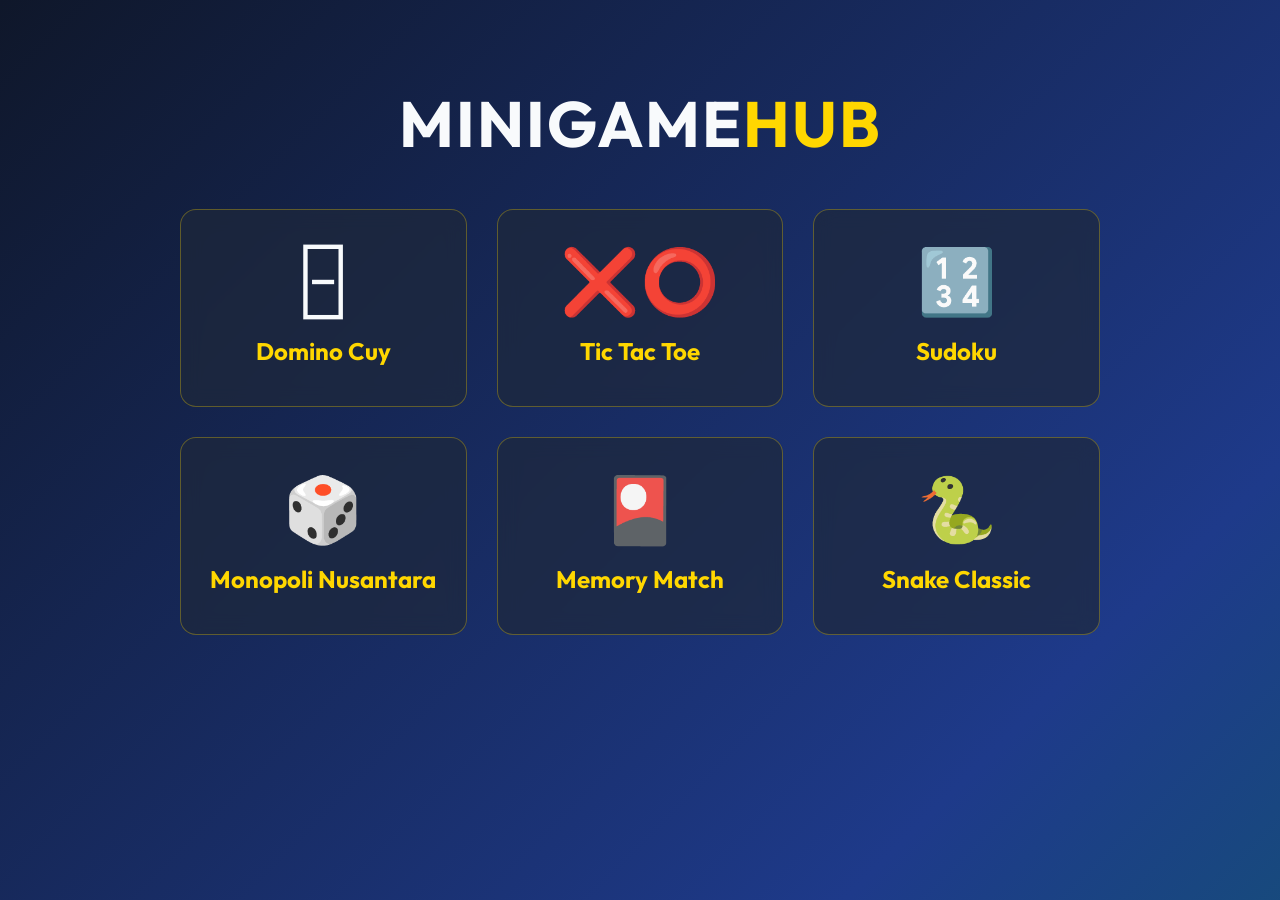
==== commit 94921152: "final" ====
--- a/index.html
+++ b/index.html
@@ -1,1629 +1,379 @@
 <!DOCTYPE html>
 <html lang="id">
 <head>
-<meta charset="UTF-8" />
-<meta name="viewport" content="width=device-width, initial-scale=1.0" />
-<title>Monopoli Nusantara 🇮🇩</title>
-<link href="https://fonts.googleapis.com/css2?family=Poppins:wght@400;600;700;800;900&display=swap" rel="stylesheet">
-<style>
-/* =============================================================
-   MONOPOLI NUSANTARA — Modern UI
-   ============================================================= */
-*, *::before, *::after { box-sizing: border-box; margin: 0; padding: 0; }
-:root {
-  --red:      #ff4757;
-  --white:    #ffffff;
-  --gold:     #ffa502;
-  --green:    #2ed573;
-  --blue:     #1e90ff;
-  --dark:     #0f172a;
-  --dark2:    #1e293b;
-  --card-bg:  rgba(15, 23, 42, 0.7);
-  --panel-bg: rgba(30, 41, 59, 0.7);
-  --border:   rgba(255, 255, 255, 0.1);
-  --shadow:   0 8px 32px 0 rgba(0, 0, 0, 0.5);
-  --radius:   16px;
-  --font:     'Poppins', 'Segoe UI', sans-serif;
-  --blur:     blur(12px);
-}
-html, body {
-  width:100%; height:100%; font-family:var(--font);
-  background: linear-gradient(135deg, #0f172a 0%, #1e293b 100%);
-  color:var(--white);
-  overflow:hidden; user-select:none;
-}
-::-webkit-scrollbar{width:8px; height:8px;}
-::-webkit-scrollbar-track{background:rgba(0,0,0,0.1); border-radius:4px}
-::-webkit-scrollbar-thumb{background:var(--gold);border-radius:4px}
-</style>
+    <meta charset="UTF-8">
+    <meta name="viewport" content="width=device-width, initial-scale=1.0">
+    <title>Mini Game Hub - Casino Royale</title>
+    <link rel="stylesheet" href="style.css">
+    <link href="https://fonts.googleapis.com/css2?family=Outfit:wght@400;600;700&display=swap" rel="stylesheet">
 </head>
 <body>
-
-<!-- ===== MAIN MENU ===== -->
-<div id="main-menu">
-  <div class="menu-flag">🇮🇩</div>
-  <div class="menu-logo">MONOPOLI NUSANTARA</div>
-  <div class="menu-subtitle">JELAJAHI KEKAYAAN NUSANTARA</div>
-  <button class="menu-btn primary"   id="btn-menu-play">🎮 MULAI PERMAINAN BARU</button>
-  <button class="menu-btn secondary" id="btn-menu-continue" disabled>▶️ LANJUTKAN PERMAINAN</button>
-  <button class="menu-btn outline"   id="btn-menu-about">ℹ️ TENTANG GAME</button>
-</div>
-
-<!-- ===== PLAYER SETUP ===== -->
-<div id="player-setup" class="hidden">
-  <div class="setup-title">🧑‍🤝‍🧑 Atur Pemain</div>
-  <div class="setup-subtitle">Slot kosong = AI Bot Rule-Based</div>
-  <div class="setup-grid" id="setup-grid"></div>
-  <div style="display:flex;gap:12px;margin-top:16px">
-    <button class="menu-btn outline" id="btn-setup-back" style="width:140px">← Kembali</button>
-    <button class="menu-btn primary" id="btn-setup-start" style="width:180px">MULAI GAME ▶</button>
-  </div>
-</div>
-
-<!-- ===== GAME CONTAINER ===== -->
-<div id="game-container" class="hidden">
-  <div id="game-header">
-    <div class="header-logo">🏝️ MONOPOLI NUSANTARA</div>
-    <div style="display:flex;flex-direction:column;align-items:center;gap:2px">
-      <div id="turn-info">Menunggu...</div>
-      <div id="phase-info">—</div>
-    </div>
-    <div class="header-btns">
-      <button class="act-btn" id="btn-save">💾 Simpan</button>
-      <button class="act-btn" id="btn-menu-return">🏠 Menu</button>
-    </div>
-  </div>
-  <div id="left-panel"><div id="player-panels"></div></div>
-  <div id="board-wrapper"><div id="board"></div></div>
-  <div id="right-panel">
-    <div id="dice-panel">
-      <div style="font-weight:700;color:var(--gold);margin-bottom:6px">🎲 Lempar Dadu</div>
-      <div class="dice-display">
-        <div class="die" id="die1">⚀</div>
-        <div class="die" id="die2">⚀</div>
-      </div>
-      <div id="dice-total">Total: —</div>
-      <button id="btn-roll" disabled>🎲 LEMPAR DADU</button>
-    </div>
-    <div id="leaderboard"><div class="lb-title">🏆 Kekayaan</div></div>
-    <div id="action-btns">
-      <button class="act-btn" id="btn-build">🏗️ Kelola Aset</button>
-    </div>
-  </div>
-  <div id="game-footer">
-    <div class="footer-label">📋 LOG:</div>
-    <div id="log-panel"></div>
-  </div>
-</div>
-
-<!-- ===== WINNER SCREEN ===== -->
-<div id="winner-screen">
-  <div class="winner-trophy">🏆</div>
-  <div class="winner-title">PEMENANG!</div>
-  <div class="winner-avatar" id="winner-avatar">🧑</div>
-  <div class="winner-name" id="winner-name">—</div>
-  <div class="winner-wealth" id="winner-wealth"></div>
-  <div id="winner-leaderboard"></div>
-  <div style="display:flex;gap:12px">
-    <button class="menu-btn primary"   id="btn-play-again">🔄 Main Lagi</button>
-    <button class="menu-btn secondary" id="btn-winner-menu">🏠 Menu Utama</button>
-  </div>
-</div>
-
-<!-- ===== POPUP: BELI PROPERTI ===== -->
-<div class="popup-overlay" id="property-popup">
-  <div class="popup-box">
-    <div class="popup-title" id="popup-title">Nama Properti</div>
-    <div id="popup-body"></div>
-    <div class="popup-btns">
-      <button class="btn-confirm" id="popup-buy-btn">✅ BELI</button>
-      <button class="btn-cancel"  id="popup-pass-btn">❌ LEWATI</button>
-    </div>
-  </div>
-</div>
-
-<!-- ===== POPUP: KARTU ===== -->
-<div class="popup-overlay" id="card-popup">
-  <div class="popup-box">
-    <div class="card-popup-inner">
-      <div class="card-popup-icon" id="card-icon">❓</div>
-      <div class="card-type-badge" id="card-type">Kesempatan</div>
-      <div class="card-popup-title" id="card-title">Nama Kartu</div>
-      <div class="card-popup-desc"  id="card-desc">Deskripsi.</div>
-    </div>
-    <div class="popup-btns">
-      <button class="btn-primary" id="card-ok-btn">OK, Lanjutkan ▶</button>
-    </div>
-  </div>
-</div>
-
-<!-- ===== POPUP: PENJARA ===== -->
-<div class="popup-overlay" id="jail-popup">
-  <div class="popup-box">
-    <div class="popup-title">⛓️ Kamu di Penjara!</div>
-    <div style="font-size:.85rem;color:rgba(255,255,255,.7);margin-bottom:4px">Pilih cara keluar:</div>
-    <div class="jail-options">
-      <button class="jail-option-btn" id="jail-btn-roll">🎲 Lempar Dadu (harap Double)</button>
-      <button class="jail-option-btn" id="jail-btn-pay">💰 Bayar Denda <strong>Rp 500.000</strong></button>
-      <button class="jail-option-btn" id="jail-btn-card">🔑 Gunakan Kartu Bebas Penjara</button>
-    </div>
-  </div>
-</div>
-
-<!-- ===== POPUP: BANGKRUT ===== -->
-<div class="popup-overlay" id="bankrupt-popup">
-  <div class="popup-box">
-    <div class="bankrupt-inner">
-      <div class="bankrupt-icon">💀</div>
-      <div class="popup-title">BANGKRUT!</div>
-      <div class="bankrupt-msg"><span id="bankrupt-name"></span> tidak dapat melanjutkan.</div>
-    </div>
-    <div class="popup-btns">
-      <button class="btn-danger" id="bankrupt-ok-btn">OK</button>
-    </div>
-  </div>
-</div>
-
-<!-- ===== POPUP: KELOLA ASET ===== -->
-<div class="popup-overlay" id="asset-popup">
-  <div class="popup-box" style="max-width:500px;max-height:75vh;overflow-y:auto">
-    <div class="popup-title">🏗️ Kelola Aset</div>
-    <div id="asset-list"></div>
-    <div class="popup-btns">
-      <button class="btn-cancel" id="asset-close-btn">Tutup</button>
-    </div>
-  </div>
-</div>
-
-<!-- ===== POPUP: TENTANG ===== -->
-<div class="popup-overlay" id="about-popup">
-  <div class="popup-box" style="text-align:center">
-    <div class="popup-title">🏝️ Monopoli Nusantara</div>
-    <div style="font-size:.9rem;color:rgba(255,255,255,.7);line-height:1.9">
-      Permainan monopoli digital bertema Indonesia.<br>
-      Jelajahi 40 kota dan wilayah Nusantara!<br><br>
-      <strong>Versi:</strong> 1.0.0 &nbsp;|&nbsp; <strong>Platform:</strong> HTML5<br>
-      <strong>AI:</strong> Rule-Based Decision Tree<br><br>
-      🇮🇩 Dibuat dengan semangat Nusantara 🇮🇩
-    </div>
-    <div class="popup-btns">
-      <button class="btn-primary" id="about-close-btn">Tutup</button>
-    </div>
-  </div>
-</div>
-
-<!-- ===== NOTIFICATION TOAST ===== -->
-<div id="notification"></div>
-
-<style>
-/* ===== MAIN MENU ===== */
-#main-menu {
-  position:fixed;inset:0;display:flex;flex-direction:column;
-  align-items:center;justify-content:center;
-  background: linear-gradient(135deg, rgba(15,23,42,0.9), rgba(30,41,59,0.9));
-  backdrop-filter: var(--blur); -webkit-backdrop-filter: var(--blur);
-  z-index:100;
-}
-#main-menu.hidden{display:none}
-.menu-logo{font-size:3.5rem;font-weight:900;letter-spacing:1px;color:var(--white);text-shadow:0 4px 15px rgba(0,0,0,.3);margin-bottom:6px; text-align:center;}
-.menu-subtitle{font-size:1.1rem;color:rgba(255,255,255,.9);margin-bottom:40px;letter-spacing:3px; font-weight:600; text-align:center;}
-.menu-flag{font-size:3rem;margin-bottom:20px; filter: drop-shadow(0 4px 6px rgba(0,0,0,0.2));}
-.menu-btn{display:block;width:300px;padding:16px;margin:10px auto;border:none;border-radius:50px;font-size:1.1rem;font-weight:800;letter-spacing:1px;cursor:pointer;transition:all .3s cubic-bezier(0.25, 0.8, 0.25, 1); box-shadow: var(--shadow);}
-.menu-btn:hover{transform:translateY(-4px) scale(1.02);box-shadow:0 12px 30px rgba(0,0,0,.4)}
-.menu-btn.primary{background:var(--gold);color:#2f3542}
-.menu-btn.secondary{background:var(--white);color:#2f3542}
-.menu-btn.outline{background:var(--card-bg);color:var(--white);border:2px solid var(--border); backdrop-filter: var(--blur);}
-.menu-btn:disabled{opacity:.5;cursor:not-allowed;transform:none; box-shadow:none;}
-/* ===== PLAYER SETUP ===== */
-#player-setup{position:fixed;inset:0;display:flex;flex-direction:column;align-items:center;justify-content:center;background:linear-gradient(135deg, rgba(15,23,42,0.95), rgba(30,41,59,0.95)); backdrop-filter: var(--blur); z-index:99}
-#player-setup.hidden{display:none}
-.setup-title{font-size:2rem;font-weight:900;color:var(--gold);margin-bottom:8px; text-shadow:0 2px 10px rgba(0,0,0,0.5);}
-.setup-subtitle{color:rgba(255,255,255,.8);margin-bottom:24px;font-size:1rem; font-weight:600;}
-.setup-grid{display:grid;grid-template-columns:repeat(2,1fr);gap:20px;margin-bottom:10px}
-.slot-card{background:var(--card-bg);backdrop-filter:var(--blur);border:2px solid var(--border);border-radius:var(--radius);padding:20px;width:240px;transition:border-color .3s, transform .3s; box-shadow:var(--shadow);}
-.slot-card:hover{transform:translateY(-2px);}
-.slot-card.human{border-color:var(--gold); background:rgba(255,165,2,0.15);}
-.slot-card label{display:block;font-size:.9rem;font-weight:600;color:rgba(255,255,255,.9);margin-bottom:8px}
-.slot-card input{width:100%;padding:10px 12px;border-radius:8px;border:1px solid var(--border);background:rgba(255,255,255,0.2);color:var(--white);font-size:1rem;font-weight:600;margin-bottom:12px; outline:none; transition:background .3s;}
-.slot-card input:focus{background:rgba(255,255,255,0.3);}
-.slot-toggle{display:flex;gap:10px}
-.slot-toggle button{flex:1;padding:8px;border:none;border-radius:8px;cursor:pointer;font-weight:800;font-size:.85rem;transition:.3s}
-.btn-human{background:var(--gold);color:#2f3542}
-.btn-bot{background:rgba(255,255,255,.2);color:var(--white)}
-.slot-avatar{font-size:2rem;text-align:center;margin-bottom:10px; filter:drop-shadow(0 2px 4px rgba(0,0,0,0.3));}
-</style>
-
-<style>
-/* ===== GAME CONTAINER ===== */
-#game-container{display:grid;grid-template-columns:230px 1fr 230px;grid-template-rows:auto 1fr auto;height:100vh;width:100vw;gap:12px;padding:12px;background:linear-gradient(135deg, #0f172a 0%, #1e293b 100%);}
-#game-container.hidden{display:none}
-#game-header{grid-column:1/-1;display:flex;align-items:center;justify-content:space-between;background:var(--card-bg);backdrop-filter:var(--blur);border-radius:var(--radius);padding:10px 20px;border:1px solid var(--border); box-shadow:var(--shadow);}
-.header-logo{font-size:1.3rem;font-weight:900;color:var(--white); text-shadow:0 2px 4px rgba(0,0,0,0.3);}
-#turn-info{font-size:1.1rem;font-weight:800; color:var(--gold);}
-#phase-info{font-size:.85rem;font-weight:600;color:rgba(255,255,255,.8)}
-.header-btns{display:flex;gap:10px}
-/* Left Panel */
-#left-panel{display:flex;flex-direction:column;gap:10px;overflow-y:auto}
-.player-panel{background:var(--card-bg);backdrop-filter:var(--blur);border-radius:var(--radius);border:2px solid var(--border);overflow:hidden;transition:all .3s ease; box-shadow:var(--shadow);}
-.player-panel.active-turn{border-color:var(--gold);transform:scale(1.02);box-shadow:0 0 20px rgba(255,165,2,.6)}
-.player-panel.bankrupt{opacity:.5;filter:grayscale(1)}
-.panel-header{display:flex;align-items:center;gap:10px;padding:10px; background:rgba(0,0,0,0.15);}
-.panel-avatar{font-size:1.4rem; filter:drop-shadow(0 2px 4px rgba(0,0,0,0.3));}
-.panel-name{font-weight:800;font-size:.95rem;flex:1}
-.panel-bot-tag{font-size:.65rem;font-weight:800;padding:3px 8px;border-radius:12px;background:rgba(255,255,255,.2);color:var(--white)}
-.panel-body{padding:10px}
-.panel-balance{font-size:1.1rem;font-weight:900;color:var(--gold); text-shadow:0 1px 2px rgba(0,0,0,0.5);}
-.panel-jail-card{font-size:.8rem;font-weight:600;background:rgba(255,165,2,.2);padding:4px 8px;border-radius:6px;margin-top:6px;border:1px solid var(--gold); display:inline-block;}
-.panel-props{display:flex;flex-wrap:wrap;gap:4px;margin-top:8px}
-.prop-dot{width:14px;height:14px;border-radius:50%;border:2px solid rgba(255,255,255,.6); box-shadow:0 2px 4px rgba(0,0,0,0.3);}
-/* Board */
-#board-wrapper{display:flex;align-items:center;justify-content:center;overflow:hidden; padding:10px;}
-#board{display:grid;grid-template-columns:repeat(11,1fr);grid-template-rows:repeat(11,1fr);width:min(100%, 650px);height:min(100%, 650px);aspect-ratio:1;background:#1e293b;border:4px solid var(--gold);border-radius:24px;overflow:hidden;box-shadow:0 20px 50px rgba(0,0,0,0.7); padding:4px;}
-.board-center{grid-column:2/11;grid-row:2/11;display:flex;flex-direction:column;align-items:center;justify-content:center;background:#0f172a; border:2px solid rgba(255,255,255,0.05);border-radius:16px; margin:4px; box-shadow:inset 0 0 30px rgba(0,0,0,0.5);}
-.board-center-logo{font-size:2.5rem;font-weight:900;color:var(--white); text-shadow:0 4px 10px rgba(0,0,0,0.5); margin-bottom:10px; text-align:center;}
-.board-center-sub{font-size:.9rem;font-weight:700;color:#94a3b8;letter-spacing:3px}
-.board-center-map{font-size:4rem;opacity:.05; filter:grayscale(100%);}
-/* Tile */
-.tile{position:relative;display:flex;flex-direction:column;align-items:center;justify-content:flex-start;background:#1e293b;border:1px solid rgba(255,255,255,0.05);overflow:hidden;cursor:default;transition:all .2s;font-size:.5rem; border-radius:4px;}
-.tile:hover{box-shadow:inset 0 0 0 3px var(--gold);z-index:5; transform:scale(1.05);}
-.tile-band{width:100%;height:22%;flex-shrink:0; border-bottom:1px solid rgba(255,255,255,0.05);}
-.tile-icon{font-size:1.1rem;margin:3px 0}
-.tile-name{text-align:center;word-break:break-word;color:#f1f5f9;line-height:1.2;padding:0 4px;font-size:.55rem;font-weight:800; margin-top:2px;}
-.tile-price{color:#94a3b8;font-size:.5rem; font-weight:700; margin-top:auto; padding-bottom:2px;}
-.tile-meta{display:flex;flex-wrap:wrap;gap:2px;padding:2px}
-.tile-tokens{display:flex;flex-wrap:wrap;gap:2px;padding:2px; justify-content:center;}
-.tile-start{background:linear-gradient(135deg, #fbc531, #e1b12c); border:none;}
-.tile-jail{background:linear-gradient(135deg, #ff7f50, #ff6348); border:none;}
-.tile-gotojail{background:linear-gradient(135deg, #ff4757, #ff6b81); border:none;}
-.tile-freeparking{background:linear-gradient(135deg, #2ed573, #7bed9f); border:none;}
-.tile-chance{background:#334155;}
-.tile-community{background:#475569;}
-.tile-tax{background:#be123c;}
-.tile-transport{background:#334155;}
-.tile-start,.tile-jail,.tile-gotojail,.tile-freeparking{font-size:.7rem; font-weight:900; color:#fff; text-shadow:0 1px 3px rgba(0,0,0,0.3);}
-.token{width:18px;height:18px;border-radius:50%;display:flex;align-items:center;justify-content:center;font-size:.65rem;border:2px solid #fff;box-shadow:0 3px 6px rgba(0,0,0,.5);transition:transform .2s cubic-bezier(0.175, 0.885, 0.32, 1.275);cursor:default; background:rgba(255,255,255,0.9);}
-.token:hover{transform:scale(1.5) translateY(-5px);z-index:10}
-.house-icons,.hotel-icon{font-size:.7rem; filter:drop-shadow(0 1px 1px rgba(0,0,0,0.3));}
-.owner-dot{width:8px;height:8px;border-radius:50%;border:2px solid #fff; box-shadow:0 1px 3px rgba(0,0,0,0.4);}
-</style>
-
-<style>
-/* ===== RIGHT PANEL ===== */
-#right-panel{display:flex;flex-direction:column;gap:12px}
-#dice-panel{background:var(--card-bg);backdrop-filter:var(--blur);border:1px solid var(--border);border-radius:var(--radius);padding:16px;text-align:center; box-shadow:var(--shadow);}
-.dice-display{display:flex;gap:15px;justify-content:center;margin:12px 0}
-.die{width:56px;height:56px;background:var(--white);border-radius:12px;display:flex;align-items:center;justify-content:center;font-size:2.2rem;color:#2f3542;box-shadow:inset 0 -4px 0 rgba(0,0,0,0.1), 0 6px 15px rgba(0,0,0,.3);transition:transform .1s; font-weight:900;}
-.die.rolling{animation:dieRoll .15s infinite alternate}
-@keyframes dieRoll{from{transform:rotate(-15deg) scale(0.95)}to{transform:rotate(15deg) scale(1.05)}}
-#dice-total{font-size:.9rem;font-weight:700;color:rgba(255,255,255,.9);margin-bottom:12px}
-#btn-roll{width:100%;padding:14px;font-size:1.05rem;font-weight:900;border:none;border-radius:50px;cursor:pointer;background:var(--gold);color:#2f3542;transition:all .3s cubic-bezier(0.25, 0.8, 0.25, 1);letter-spacing:1px; box-shadow:0 6px 15px rgba(255,165,2,0.4);}
-#btn-roll:hover:not(:disabled){transform:translateY(-3px) scale(1.02); box-shadow:0 10px 25px rgba(255,165,2,0.6);}
-#btn-roll:disabled{background:rgba(255,255,255,0.2);color:rgba(255,255,255,0.5);cursor:not-allowed; box-shadow:none;}
-#leaderboard{background:var(--card-bg);backdrop-filter:var(--blur);border:1px solid var(--border);border-radius:var(--radius);padding:12px;flex:1;overflow-y:auto; box-shadow:var(--shadow);}
-.lb-title{font-weight:900;color:var(--gold);margin-bottom:10px; font-size:1.1rem; text-align:center;}
-.lb-row{display:flex;justify-content:space-between;align-items:center;padding:8px 6px;border-bottom:1px solid var(--border);font-size:.85rem; transition:background .2s; border-radius:6px;}
-.lb-row:hover{background:rgba(255,255,255,0.1);}
-.lb-row.bankrupt{opacity:.5;text-decoration:line-through; filter:grayscale(1);}
-.lb-rank{color:var(--gold);font-weight:800;width:24px; font-size:1rem;}
-.lb-avatar{margin:0 8px; font-size:1.2rem; filter:drop-shadow(0 1px 2px rgba(0,0,0,0.3));}
-.lb-name{flex:1; font-weight:700;}
-.lb-wealth{font-weight:800;color:var(--gold)}
-#action-btns{display:flex;flex-direction:column;gap:8px}
-.act-btn{padding:12px;border:none;border-radius:50px;background:var(--card-bg);backdrop-filter:var(--blur);color:var(--white);font-size:.9rem;cursor:pointer;transition:all .2s;font-weight:700; box-shadow:var(--shadow); border:1px solid var(--border);}
-.act-btn:hover{background:rgba(255,255,255,.2); transform:translateY(-2px);}
-/* Footer */
-#game-footer{grid-column:1/-1;background:var(--card-bg);backdrop-filter:var(--blur);border-radius:var(--radius);border:1px solid var(--border);padding:8px 16px;display:flex;align-items:center;gap:12px; box-shadow:var(--shadow);}
-.footer-label{font-size:.8rem;color:var(--gold);font-weight:800;white-space:nowrap}
-#log-panel{flex:1;overflow-x:auto;white-space:nowrap;display:flex;gap:12px;align-items:center; padding-bottom:4px;}
-.log-entry{font-size:.8rem;font-weight:600;color:rgba(255,255,255,.9);padding:4px 10px;background:rgba(0,0,0,.2);border-radius:20px;white-space:nowrap; border:1px solid rgba(255,255,255,0.05);}
-#log-panel::-webkit-scrollbar{height:6px}
-#log-panel::-webkit-scrollbar-thumb{background:var(--gold); border-radius:3px;}
-/* ===== POPUPS ===== */
-.popup-overlay{position:fixed;inset:0;background:rgba(0,0,0,.5);backdrop-filter:blur(5px);display:flex;align-items:center;justify-content:center;z-index:200;opacity:0;pointer-events:none;transition:opacity .3s ease}
-.popup-overlay.active{opacity:1;pointer-events:all}
-.popup-box{background:linear-gradient(135deg, rgba(15,23,42,0.95), rgba(30,41,59,0.95));backdrop-filter:var(--blur);border:2px solid var(--border);border-radius:24px;padding:32px;min-width:340px;max-width:450px;box-shadow:0 30px 80px rgba(0,0,0,.8);transform:scale(.9) translateY(20px);transition:all .3s cubic-bezier(0.175, 0.885, 0.32, 1.275)}
-.popup-overlay.active .popup-box{transform:scale(1) translateY(0)}
-.popup-title{font-size:1.5rem;font-weight:900;color:var(--gold);margin-bottom:16px;text-align:center; text-shadow:0 2px 5px rgba(0,0,0,0.3);}
-.popup-band{height:10px;border-radius:5px;margin-bottom:15px; box-shadow:inset 0 2px 4px rgba(0,0,0,0.2);}
-.popup-price{font-size:1.2rem;font-weight:800;margin-bottom:6px; color:var(--white);}
-.popup-balance{font-size:.9rem;font-weight:600;color:rgba(255,255,255,.7);margin-bottom:15px}
-.popup-btns{display:flex;gap:12px;margin-top:20px}
-.popup-btns button{flex:1;padding:12px;border:none;border-radius:12px;font-weight:900;font-size:1rem;cursor:pointer;transition:all .2s; box-shadow:0 4px 10px rgba(0,0,0,0.2);}
-.popup-btns button:hover:not(:disabled){transform:translateY(-2px); filter:brightness(1.1); box-shadow:0 6px 15px rgba(0,0,0,0.3);}
-.popup-btns button:disabled{opacity:.5;cursor:not-allowed;transform:none;}
-.btn-confirm{background:var(--green);color:#fff}
-.btn-cancel{background:rgba(255,255,255,.2);color:#fff}
-.btn-danger{background:var(--red);color:#fff}
-.btn-primary{background:var(--gold);color:#2f3542}
-.rent-table{width:100%;border-collapse:collapse;font-size:.85rem;font-weight:600;margin-top:12px; background:rgba(0,0,0,0.1); border-radius:8px; overflow:hidden;}
-.rent-table th{background:rgba(255,255,255,0.1);padding:8px 10px;text-align:left;font-size:.8rem; color:var(--gold);}
-.rent-table td{padding:6px 10px;border-bottom:1px solid rgba(255,255,255,.05)}
-.card-popup-inner{text-align:center}
-.card-popup-icon{font-size:4rem;margin-bottom:12px; filter:drop-shadow(0 4px 10px rgba(0,0,0,0.3));}
-.card-type-badge{display:inline-block;padding:6px 16px;border-radius:30px;font-size:.85rem;font-weight:800;background:var(--gold);color:#2f3542;margin-bottom:15px; box-shadow:0 4px 10px rgba(255,165,2,0.4);}
-.card-popup-title{font-size:1.4rem;font-weight:900;margin-bottom:10px}
-.card-popup-desc{font-size:1rem;font-weight:600;color:rgba(255,255,255,.9);line-height:1.6;margin-bottom:8px}
-.jail-options{display:flex;flex-direction:column;gap:12px;margin-top:15px}
-.jail-option-btn{padding:14px;border:none;border-radius:12px;background:rgba(255,255,255,.1);color:var(--white);cursor:pointer;font-size:.95rem;font-weight:700;transition:all .2s;text-align:left; box-shadow:0 2px 6px rgba(0,0,0,0.2);}
-.jail-option-btn:hover:not(:disabled){background:rgba(255,255,255,.2); transform:translateX(4px);}
-.jail-option-btn:disabled{opacity:.5;cursor:not-allowed}
-.bankrupt-inner{text-align:center}
-.bankrupt-icon{font-size:4.5rem;margin-bottom:15px; filter:drop-shadow(0 4px 10px rgba(0,0,0,0.5));}
-.bankrupt-msg{font-size:1.1rem;font-weight:700;color:rgba(255,255,255,.9)}
-/* ===== WINNER SCREEN ===== */
-#winner-screen{position:fixed;inset:0;z-index:300;background:linear-gradient(135deg, rgba(15,23,42,0.95), rgba(30,41,59,0.95));backdrop-filter:var(--blur);display:flex;flex-direction:column;align-items:center;justify-content:center;opacity:0;pointer-events:none;transition:opacity .5s ease}
-#winner-screen.active{opacity:1;pointer-events:all}
-.winner-trophy{font-size:6rem;animation:bounce 1s cubic-bezier(0.175, 0.885, 0.32, 1.275) infinite alternate; filter:drop-shadow(0 10px 20px rgba(0,0,0,0.4));}
-@keyframes bounce{from{transform:translateY(0) scale(1)}to{transform:translateY(-20px) scale(1.05)}}
-.winner-title{font-size:1.5rem;font-weight:900;color:var(--gold);letter-spacing:6px;margin:12px 0; text-shadow:0 2px 10px rgba(0,0,0,0.5);}
-.winner-avatar{font-size:3.5rem;margin:10px 0; filter:drop-shadow(0 4px 10px rgba(0,0,0,0.3));}
-.winner-name{font-size:2.5rem;font-weight:900;color:#fff; text-shadow:0 4px 10px rgba(0,0,0,0.4);}
-.winner-wealth{font-size:1.3rem;color:var(--gold);font-weight:800;margin:10px 0 24px; background:rgba(0,0,0,0.2); padding:8px 20px; border-radius:30px;}
-#winner-leaderboard{background:var(--card-bg);backdrop-filter:var(--blur);border-radius:24px;border:1px solid var(--border);padding:20px;width:380px;margin-bottom:30px; box-shadow:var(--shadow);}
-/* ===== NOTIFICATION ===== */
-#notification{position:fixed;bottom:80px;left:50%;transform:translateX(-50%) translateY(20px);padding:14px 30px;border-radius:50px;font-weight:800;font-size:1rem;z-index:400;opacity:0;transition:all .4s cubic-bezier(0.175, 0.885, 0.32, 1.275);pointer-events:none;text-align:center;max-width:600px;white-space:nowrap; box-shadow:0 10px 30px rgba(0,0,0,0.4); border:2px solid rgba(255,255,255,0.2);}
-#notification.show{opacity:1; transform:translateX(-50%) translateY(0);}
-#notification.success{background:linear-gradient(135deg, #2ed573, #7bed9f);color:#2f3542}
-#notification.warning{background:linear-gradient(135deg, #ffa502, #ff7f50);color:#2f3542}
-#notification.error{background:linear-gradient(135deg, #ff4757, #ff6b81);color:#fff}
-#notification.info{background:linear-gradient(135deg, #1e90ff, #70a1ff);color:#fff}
-/* RESPONSIVE */
-@media(max-width:1200px){
-  #game-container{grid-template-columns:200px 1fr 200px}
-  .tile-name{font-size:0.5rem;}
-  #board{width:min(100%, 600px);height:min(100%, 600px);}
-}
-@media(max-width:950px){
-  #game-container{grid-template-columns:1fr;grid-template-rows:auto auto 1fr auto auto;overflow-y:auto; gap:16px;}
-  #left-panel{flex-direction:row;overflow-x:auto; padding-bottom:8px;}
-  .player-panel{min-width:160px; flex-shrink:0;}
-  #right-panel{flex-direction:row;overflow-x:auto; padding-bottom:8px; align-items:stretch;}
-  #dice-panel, #leaderboard, #action-btns{min-width:180px; flex-shrink:0;}
-  #action-btns{justify-content:center;}
-  #board-wrapper{padding:0;}
-  #board{width:95vw;height:95vw; border-width:2px; border-radius:12px; margin:0 auto;}
-  .board-center-logo{font-size:1.8rem;}
-  .tile-name{font-size:0.45rem; line-height:1.1; margin-top:1px;}
-  .tile-price{font-size:0.4rem;}
-  .tile-icon{font-size:0.9rem;}
-}
-</style>
-
-<script>
-"use strict";
-// ============================================================
-// CONSTANTS
-// ============================================================
-const CONSTANTS = {
-  TOTAL_TILES:40, TILE_START:0, TILE_JAIL:10, TILE_FREE_PARKING:20, TILE_GO_TO_JAIL:30,
-  STARTING_MONEY:15000000, PASS_START_BONUS:2000000, JAIL_FINE:500000,
-  INCOME_TAX:2000000, LUXURY_TAX:750000,
-  DICE_MIN:1, DICE_MAX:6, MAX_CONSECUTIVE_DOUBLES:3, MAX_JAIL_TURNS:3,
-  MAX_HOUSES:4, MAX_HOTELS:1, SELL_RATIO:.5, MORTGAGE_RATIO:.5, REDEEM_RATIO:.55,
-  BOT_BUY_RATIO:.5, BOT_MIN_RESERVE:2000000, BOT_BUILD_RESERVE:1500000, BOT_THINK_MS:1200,
-  TRANSPORT_RENT:[0,250000,500000,1000000,2000000,2500000],
-  TOKEN_STEP_MS:200, DICE_ANIM_MS:1200, NOTIFICATION_MS:2500,
-  GROUP_COLOR:{Brown:"#8B4513",LightBlue:"#87CEEB",Pink:"#FF69B4",Orange:"#FF8C00",
-               Red:"#DC143C",Yellow:"#FFD700",Green:"#228B22",DarkBlue:"#00008B"},
-  PLAYER_COLORS:["#E74C3C","#3498DB","#2ECC71","#F39C12"],
-  BOT_NAMES:["Bot Soekarno","Bot Hatta","Bot Kartini","Bot Diponegoro"],
-  BOT_AVATARS:["👑","🎓","🌺","⚔️"],
-  HUMAN_AVATARS:["🧑","👩","🧔","👧"],
-};
-Object.freeze(CONSTANTS);
-</script>
-
-<script>
-// ============================================================
-// BOARD DATA
-// ============================================================
-const BOARD_TILES = [
-  {index:0,type:"start",name:"START",icon:"🏁"},
-  {index:1,type:"property",name:"Sabang, Aceh",propId:0},
-  {index:2,type:"community",name:"Dana Nusantara",icon:"📦"},
-  {index:3,type:"property",name:"Banda Aceh",propId:1},
-  {index:4,type:"tax",name:"Pajak Penghasilan",taxType:"income",icon:"💰"},
-  {index:5,type:"transport",name:"Bandara Sultan Iskandar Muda",transId:0},
-  {index:6,type:"property",name:"Medan",propId:2},
-  {index:7,type:"chance",name:"Kesempatan",icon:"❓"},
-  {index:8,type:"property",name:"Pekanbaru",propId:3},
-  {index:9,type:"property",name:"Padang",propId:4},
-  {index:10,type:"jail",name:"Penjara",icon:"⛓️"},
-  {index:11,type:"property",name:"Palembang",propId:5},
-  {index:12,type:"property",name:"Jambi",propId:6},
-  {index:13,type:"transport",name:"Pelabuhan Tanjung Priok",transId:1},
-  {index:14,type:"property",name:"Bandar Lampung",propId:7},
-  {index:15,type:"property",name:"Serang",propId:8},
-  {index:16,type:"community",name:"Dana Nusantara",icon:"📦"},
-  {index:17,type:"property",name:"Bandung",propId:9},
-  {index:18,type:"property",name:"Semarang",propId:10},
-  {index:19,type:"transport",name:"Stasiun Gambir",transId:2},
-  {index:20,type:"freeparking",name:"Parkir Bebas",icon:"🅿️"},
-  {index:21,type:"property",name:"Yogyakarta",propId:11},
-  {index:22,type:"chance",name:"Kesempatan",icon:"❓"},
-  {index:23,type:"property",name:"Surabaya",propId:12},
-  {index:24,type:"property",name:"Malang",propId:13},
-  {index:25,type:"transport",name:"Bandara Ngurah Rai",transId:3},
-  {index:26,type:"property",name:"Denpasar",propId:14},
-  {index:27,type:"property",name:"Mataram",propId:15},
-  {index:28,type:"tax",name:"Pajak Kemewahan",taxType:"luxury",icon:"💎"},
-  {index:29,type:"property",name:"Kupang",propId:16},
-  {index:30,type:"gotojail",name:"Ke Penjara",icon:"🚔"},
-  {index:31,type:"property",name:"Pontianak",propId:17},
-  {index:32,type:"property",name:"Banjarmasin",propId:18},
-  {index:33,type:"community",name:"Dana Nusantara",icon:"📦"},
-  {index:34,type:"property",name:"Samarinda",propId:19},
-  {index:35,type:"transport",name:"Pelabuhan Makassar",transId:4},
-  {index:36,type:"chance",name:"Kesempatan",icon:"❓"},
-  {index:37,type:"property",name:"Makassar",propId:20},
-  {index:38,type:"property",name:"Manado",propId:21},
-  {index:39,type:"property",name:"Jayapura",propId:22},
-];
-</script>
-
-<script>
-const PROPERTY_DATA = [
-  {id:0,tile:1,city:"Sabang",group:"Brown",price:600000,houseCost:500000,hotelCost:500000,rent:[60000,300000,900000,2700000,4000000,5500000]},
-  {id:1,tile:3,city:"Banda Aceh",group:"Brown",price:600000,houseCost:500000,hotelCost:500000,rent:[60000,300000,900000,2700000,4000000,5500000]},
-  {id:2,tile:6,city:"Medan",group:"LightBlue",price:1000000,houseCost:750000,hotelCost:750000,rent:[100000,500000,1500000,4500000,6250000,7500000]},
-  {id:3,tile:8,city:"Pekanbaru",group:"LightBlue",price:1000000,houseCost:750000,hotelCost:750000,rent:[100000,500000,1500000,4500000,6250000,7500000]},
-  {id:4,tile:9,city:"Padang",group:"LightBlue",price:1200000,houseCost:750000,hotelCost:750000,rent:[120000,600000,1800000,5000000,7000000,9000000]},
-  {id:5,tile:11,city:"Palembang",group:"Pink",price:1400000,houseCost:1000000,hotelCost:1000000,rent:[140000,700000,2000000,6000000,8750000,10500000]},
-  {id:6,tile:12,city:"Jambi",group:"Pink",price:1400000,houseCost:1000000,hotelCost:1000000,rent:[140000,700000,2000000,6000000,8750000,10500000]},
-  {id:7,tile:14,city:"Bandar Lampung",group:"Pink",price:1600000,houseCost:1000000,hotelCost:1000000,rent:[160000,800000,2200000,6500000,9000000,11000000]},
-  {id:8,tile:15,city:"Serang",group:"Orange",price:1800000,houseCost:1250000,hotelCost:1250000,rent:[180000,900000,2750000,8000000,11000000,13000000]},
-  {id:9,tile:17,city:"Bandung",group:"Orange",price:1800000,houseCost:1250000,hotelCost:1250000,rent:[180000,900000,2750000,8000000,11000000,13000000]},
-  {id:10,tile:18,city:"Semarang",group:"Orange",price:2000000,houseCost:1250000,hotelCost:1250000,rent:[200000,1000000,3000000,9000000,12000000,14000000]},
-  {id:11,tile:21,city:"Yogyakarta",group:"Red",price:2200000,houseCost:1500000,hotelCost:1500000,rent:[220000,1100000,3300000,9900000,13200000,16500000]},
-  {id:12,tile:23,city:"Surabaya",group:"Red",price:2200000,houseCost:1500000,hotelCost:1500000,rent:[220000,1100000,3300000,9900000,13200000,16500000]},
-  {id:13,tile:24,city:"Malang",group:"Red",price:2400000,houseCost:1500000,hotelCost:1500000,rent:[240000,1200000,3600000,10800000,14400000,18000000]},
-  {id:14,tile:26,city:"Denpasar",group:"Yellow",price:2600000,houseCost:1750000,hotelCost:1750000,rent:[260000,1300000,3900000,11700000,15600000,19500000]},
-  {id:15,tile:27,city:"Mataram",group:"Yellow",price:2600000,houseCost:1750000,hotelCost:1750000,rent:[260000,1300000,3900000,11700000,15600000,19500000]},
-  {id:16,tile:29,city:"Kupang",group:"Yellow",price:2800000,houseCost:1750000,hotelCost:1750000,rent:[280000,1400000,4200000,12600000,16800000,21000000]},
-  {id:17,tile:31,city:"Pontianak",group:"Green",price:3000000,houseCost:2000000,hotelCost:2000000,rent:[300000,1500000,4500000,13500000,18000000,22500000]},
-  {id:18,tile:32,city:"Banjarmasin",group:"Green",price:3000000,houseCost:2000000,hotelCost:2000000,rent:[300000,1500000,4500000,13500000,18000000,22500000]},
-  {id:19,tile:34,city:"Samarinda",group:"Green",price:3200000,houseCost:2000000,hotelCost:2000000,rent:[320000,1600000,4800000,14400000,19200000,24000000]},
-  {id:20,tile:37,city:"Makassar",group:"DarkBlue",price:3500000,houseCost:2500000,hotelCost:2500000,rent:[350000,1750000,5250000,15750000,21000000,26250000]},
-  {id:21,tile:38,city:"Manado",group:"DarkBlue",price:3500000,houseCost:2500000,hotelCost:2500000,rent:[350000,1750000,5250000,15750000,21000000,26250000]},
-  {id:22,tile:39,city:"Jayapura",group:"DarkBlue",price:4000000,houseCost:2500000,hotelCost:2500000,rent:[400000,2000000,6000000,18000000,24000000,30000000]},
-];
-const TRANSPORT_DATA = [
-  {id:0,tile:5,name:"Bandara Sultan Iskandar Muda",icon:"✈️",price:2000000},
-  {id:1,tile:13,name:"Pelabuhan Tanjung Priok",icon:"🚢",price:2000000},
-  {id:2,tile:19,name:"Stasiun Gambir",icon:"🚂",price:2000000},
-  {id:3,tile:25,name:"Bandara Ngurah Rai",icon:"✈️",price:2000000},
-  {id:4,tile:35,name:"Pelabuhan Makassar",icon:"🚢",price:2000000},
-];
-const GROUP_TILES = {
-  Brown:[1,3],LightBlue:[6,8,9],Pink:[11,12,14],Orange:[15,17,18],
-  Red:[21,23,24],Yellow:[26,27,29],Green:[31,32,34],DarkBlue:[37,38,39],
-};
-// Grid positions: [col, row] for tile 0..39 (1-indexed)
-const GRID_POSITIONS = [
-  [1,11],[2,11],[3,11],[4,11],[5,11],[6,11],[7,11],[8,11],[9,11],[10,11],
-  [11,11],[11,10],[11,9],[11,8],[11,7],[11,6],[11,5],[11,4],[11,3],[11,2],
-  [11,1],[10,1],[9,1],[8,1],[7,1],[6,1],[5,1],[4,1],[3,1],[2,1],
-  [1,1],[1,2],[1,3],[1,4],[1,5],[1,6],[1,7],[1,8],[1,9],[1,10],
-];
-function getPropByTile(t){return PROPERTY_DATA.find(p=>p.tile===t)||null}
-function getTransByTile(t){return TRANSPORT_DATA.find(tr=>tr.tile===t)||null}
-function getTileData(t){return BOARD_TILES[t]||null}
-function formatRp(n){return"Rp "+Number(n).toLocaleString("id-ID")}
-function shuffleArray(arr){for(let i=arr.length-1;i>0;i--){const j=Math.floor(Math.random()*(i+1));[arr[i],arr[j]]=[arr[j],arr[i]]}return arr}
-</script>
-
-<script>
-// ============================================================
-// CARD DATA
-// ============================================================
-const CHANCE_CARDS = [
-  {id:0,name:"Terpilih Ketua RT",icon:"🏘️",effectType:"receiveAll",value:500000,desc:"Terpilih Ketua RT! Terima Rp 500.000 dari setiap pemain."},
-  {id:1,name:"Wisata ke Bali",icon:"🌴",effectType:"moveToTile",value:26,desc:"Dapat tiket wisata gratis! Maju ke Denpasar, Bali."},
-  {id:2,name:"Tiket Kereta Gratis",icon:"🚂",effectType:"moveToTile",value:19,desc:"Dapat tiket gratis! Maju ke Stasiun Gambir."},
-  {id:3,name:"Warisan Kakek",icon:"🏠",effectType:"receiveBank",value:2500000,desc:"Kakekmu meninggalkan warisan. Terima Rp 2.500.000."},
-  {id:4,name:"Bayar Pajak Daerah",icon:"📋",effectType:"payBank",value:1500000,desc:"Pajak daerah jatuh tempo. Bayar Rp 1.500.000."},
-  {id:5,name:"Lolos Tilang Polisi",icon:"👮",effectType:"moveToStart",value:0,desc:"Kamu lolos tilang! Maju ke Start, terima Rp 2.000.000."},
-  {id:6,name:"Tertangkap Pungli",icon:"🚔",effectType:"goToJail",value:0,desc:"Kamu ketahuan pungli! Langsung masuk Penjara."},
-  {id:7,name:"Menang Undian Nasional",icon:"🎰",effectType:"receiveBank",value:1000000,desc:"Selamat! Kamu menang undian. Terima Rp 1.000.000."},
-  {id:8,name:"Renovasi Kantor",icon:"🏗️",effectType:"payPerBuilding",value:0,perHouse:500000,perHotel:1500000,desc:"Wajib renovasi. Bayar Rp 500rb/rumah dan Rp 1,5jt/hotel."},
-  {id:9,name:"Kartu Pembebasan",icon:"🔑",effectType:"getOutOfJail",value:0,desc:"Simpan kartu ini. Gunakan sekali untuk keluar penjara gratis."},
-  {id:10,name:"Ekspedisi Nusantara",icon:"🗺️",effectType:"moveBack",value:3,desc:"Rutenya salah! Mundur 3 kotak."},
-  {id:11,name:"Promosi Jabatan",icon:"📈",effectType:"receiveBank",value:1500000,desc:"Selamat dipromosikan! Terima Rp 1.500.000."},
-  {id:12,name:"Kena PHK Tiba-Tiba",icon:"📉",effectType:"payBank",value:800000,desc:"Tidak terduga di-PHK. Bayar pesangon Rp 800.000."},
-  {id:13,name:"Festival Budaya",icon:"🎭",effectType:"receiveAll",value:300000,desc:"Kamu bintang festival! Terima Rp 300.000 dari tiap pemain."},
-  {id:14,name:"Terbukti Korupsi",icon:"⚖️",effectType:"goToJail",value:1000000,desc:"Kamu terbukti korupsi! Masuk Penjara + denda Rp 1.000.000."},
-  {id:15,name:"Naik Ojek Online",icon:"🛵",effectType:"moveToNearest",value:0,desc:"Ojekmu cepat! Maju ke properti tak bertuan terdekat."},
-  {id:16,name:"Panen Raya",icon:"🌾",effectType:"receiveBank",value:750000,desc:"Panen melimpah! Terima Rp 750.000."},
-  {id:17,name:"Banjir Rob",icon:"🌊",effectType:"payBank",value:1000000,desc:"Banjir rob datang. Bayar perbaikan Rp 1.000.000."},
-  {id:18,name:"Terpilih Duta Wisata",icon:"🏆",effectType:"receiveBank",value:2000000,desc:"Selamat! Kamu Duta Wisata Indonesia. Terima Rp 2.000.000."},
-  {id:19,name:"Salah Transfer",icon:"📲",effectType:"payAll",value:200000,desc:"Salah transfer! Bayar Rp 200.000 ke setiap pemain."},
-  {id:20,name:"Lolos Seleksi CPNS",icon:"📜",effectType:"receiveBank",value:3000000,desc:"Selamat lulus CPNS! Terima Rp 3.000.000."},
-  {id:21,name:"Ditilang di Jalan Tol",icon:"🚗",effectType:"payBank",value:500000,desc:"Kamu ditilang di tol. Bayar denda Rp 500.000."},
-];
-const COMMUNITY_CARDS = [
-  {id:0,name:"Hadiah Ulang Tahun",icon:"🎂",effectType:"receiveAll",value:500000,desc:"Selamat ulang tahun! Setiap pemain memberi Rp 500.000."},
-  {id:1,name:"Iuran Arisan Kampung",icon:"👥",effectType:"payAll",value:500000,desc:"Giliran kamu bayar arisan! Bayar Rp 500.000 ke tiap pemain."},
-  {id:2,name:"Dana Bantuan Sosial",icon:"🤝",effectType:"receiveBank",value:1000000,desc:"Bantuan sosial pemerintah cair! Terima Rp 1.000.000."},
-  {id:3,name:"Bayar Iuran BPJS",icon:"🏥",effectType:"payBank",value:750000,desc:"Iuran BPJS jatuh tempo. Bayar Rp 750.000."},
-  {id:4,name:"Gotong Royong Sukses",icon:"💪",effectType:"receiveAll",value:400000,desc:"Gotong royongmu berhasil! Terima Rp 400.000 dari tiap pemain."},
-  {id:5,name:"Jual Kerajinan Tangan",icon:"🏺",effectType:"receiveBank",value:1200000,desc:"Kerajinanmu laris! Terima Rp 1.200.000."},
-  {id:6,name:"Kena Denda Adat",icon:"🪘",effectType:"payBank",value:900000,desc:"Melanggar aturan adat. Bayar denda Rp 900.000."},
-  {id:7,name:"Bebas Penjara",icon:"🔓",effectType:"getOutOfJail",value:0,desc:"Simpan kartu ini. Gunakan sekali untuk keluar penjara gratis."},
-  {id:8,name:"Salah Rekening",icon:"🏦",effectType:"payBank",value:300000,desc:"Transfer ke rekening salah. Bayar klarifikasi Rp 300.000."},
-  {id:9,name:"Subsidi Pemda",icon:"🏛️",effectType:"receiveBank",value:1500000,desc:"Subsidi pemerintah daerah cair! Terima Rp 1.500.000."},
-  {id:10,name:"Bencana Alam",icon:"🌋",effectType:"payBank",value:1000000,desc:"Bencana alam melanda. Bayar rekonstruksi Rp 1.000.000."},
-  {id:11,name:"Tagihan Listrik PLN",icon:"⚡",effectType:"payBank",value:600000,desc:"Tagihan PLN datang. Bayar Rp 600.000."},
-  {id:12,name:"Royalti Batik Ekspor",icon:"🎨",effectType:"receiveBank",value:2000000,desc:"Batikmu diekspor! Terima royalti Rp 2.000.000."},
-  {id:13,name:"Retribusi Pasar",icon:"🛒",effectType:"payBank",value:400000,desc:"Retribusi pasar harus dibayar. Bayar Rp 400.000."},
-  {id:14,name:"Bonus Akhir Tahun",icon:"🎁",effectType:"receiveBank",value:1000000,desc:"Bonus akhir tahun! Terima Rp 1.000.000."},
-  {id:15,name:"Perbaikan Jembatan Desa",icon:"🌉",effectType:"payBank",value:500000,desc:"Urunan perbaikan jembatan. Bayar Rp 500.000."},
-  {id:16,name:"Bantuan Sembako",icon:"🛍️",effectType:"receiveBank",value:700000,desc:"Bantuan sembako dijual. Terima Rp 700.000."},
-  {id:17,name:"Juara Lomba 17 Agustus",icon:"🇮🇩",effectType:"receiveBank",value:800000,desc:"Kamu juara lomba 17-an! Terima hadiah Rp 800.000."},
-  {id:18,name:"Kena Penipuan Online",icon:"⚠️",effectType:"payBank",value:1200000,desc:"Tertipu penipuan online. Rugi Rp 1.200.000."},
-  {id:19,name:"Dana Desa Cair",icon:"🏡",effectType:"receiveBank",value:2500000,desc:"Dana desa tahun ini cair! Terima Rp 2.500.000."},
-  {id:20,name:"Pajak Kendaraan",icon:"🚙",effectType:"payBank",value:550000,desc:"Pajak kendaraan jatuh tempo. Bayar Rp 550.000."},
-  {id:21,name:"Menang Kuis Televisi",icon:"📺",effectType:"receiveBank",value:1800000,desc:"Menang kuis TV! Terima hadiah Rp 1.800.000."},
-];
-</script>
-
-<script>
-// ============================================================
-// EVENT BUS
-// ============================================================
-const EventBus = {
-  _l:{},
-  on(e,cb){if(!this._l[e])this._l[e]=[];this._l[e].push(cb)},
-  off(e,cb){if(!this._l[e])return;this._l[e]=this._l[e].filter(f=>f!==cb)},
-  emit(e,...a){(this._l[e]||[]).forEach(cb=>{try{cb(...a)}catch(err){console.error("[EventBus]",e,err)}})},
-  clear(){this._l={}},
-};
-// ============================================================
-// GAME STATE
-// ============================================================
-const GamePhase = {
-  IDLE:"IDLE",ROLLING:"ROLLING",MOVING:"MOVING",RESOLVE_TILE:"RESOLVE_TILE",
-  BUYING:"BUYING",PAYING_RENT:"PAYING_RENT",DRAWING_CARD:"DRAWING_CARD",
-  IN_JAIL:"IN_JAIL",GAME_OVER:"GAME_OVER",
-};
-function createPlayer(index,name,isBot,avatar,color){
-  return{index,name,isBot,avatar,color,balance:CONSTANTS.STARTING_MONEY,position:0,
-    isInJail:false,jailTurns:0,consecutiveDoubles:0,isBankrupt:false,
-    heldCards:[],ownedTiles:[],totalEarned:CONSTANTS.STARTING_MONEY,totalSpent:0};
-}
-function createPropertyState(tileIndex){
-  return{tileIndex,ownerIndex:-1,houseCount:0,hasHotel:false,isMortgaged:false};
-}
-const GameState = {
-  phase:GamePhase.IDLE, players:[], propertyStates:{},
-  currentPlayerIndex:0, turnNumber:1,
-  chanceOrder:[], chanceIndex:0, communityOrder:[], communityIndex:0, log:[],
-  init(configs){
-    this.players=configs.map((c,i)=>createPlayer(i,c.name,c.isBot,c.avatar,c.color));
-    this.propertyStates={};
-    BOARD_TILES.forEach(t=>{
-      if(t.type==="property"||t.type==="transport")
-        this.propertyStates[t.index]=createPropertyState(t.index);
-    });
-    this.currentPlayerIndex=0; this.turnNumber=1;
-    this.chanceOrder=shuffleArray([...Array(CHANCE_CARDS.length).keys()]);
-    this.communityOrder=shuffleArray([...Array(COMMUNITY_CARDS.length).keys()]);
-    this.chanceIndex=0; this.communityIndex=0; this.log=[]; this.phase=GamePhase.IDLE;
-  },
-  setPhase(p){this.phase=p;EventBus.emit("phaseChanged",p)},
-  get currentPlayer(){return this.players[this.currentPlayerIndex]},
-  activePlayers(){return this.players.filter(p=>!p.isBankrupt)},
-  addLog(msg){
-    const e=`[T${this.turnNumber}] ${msg}`;
-    this.log.unshift(e);if(this.log.length>60)this.log.pop();
-    EventBus.emit("logUpdated",e);
-  },
-  drawChanceCard(){
-    if(this.chanceIndex>=this.chanceOrder.length){
-      this.chanceOrder=shuffleArray([...Array(CHANCE_CARDS.length).keys()]);this.chanceIndex=0;
-    }
-    return CHANCE_CARDS[this.chanceOrder[this.chanceIndex++]];
-  },
-  drawCommunityCard(){
-    if(this.communityIndex>=this.communityOrder.length){
-      this.communityOrder=shuffleArray([...Array(COMMUNITY_CARDS.length).keys()]);this.communityIndex=0;
-    }
-    return COMMUNITY_CARDS[this.communityOrder[this.communityIndex++]];
-  },
-  toSaveData(){
-    return JSON.stringify({version:"1.0",phase:this.phase,currentPlayerIndex:this.currentPlayerIndex,
-      turnNumber:this.turnNumber,players:this.players,propertyStates:this.propertyStates,
-      chanceOrder:this.chanceOrder,chanceIndex:this.chanceIndex,
-      communityOrder:this.communityOrder,communityIndex:this.communityIndex});
-  },
-  loadFromSaveData(json){
-    try{
-      const d=JSON.parse(json);
-      if(d.version!=="1.0")throw new Error("version mismatch");
-      Object.assign(this,{phase:d.phase,currentPlayerIndex:d.currentPlayerIndex,
-        turnNumber:d.turnNumber,players:d.players,propertyStates:d.propertyStates,
-        chanceOrder:d.chanceOrder,chanceIndex:d.chanceIndex,
-        communityOrder:d.communityOrder,communityIndex:d.communityIndex});
-      return true;
-    }catch(e){console.error("[Save] Load gagal:",e);return false;}
-  },
-};
-</script>
-
-<script>
-// ============================================================
-// SAVE MANAGER
-// ============================================================
-const SaveManager = {
-  KEY:"monopoli_nusantara_save",
-  autoSave(){try{localStorage.setItem(this.KEY,GameState.toSaveData())}catch(e){console.warn("[Save] AutoSave gagal:",e)}},
-  save(){
-    try{localStorage.setItem(this.KEY,GameState.toSaveData());UIManager.showNotification("💾 Permainan tersimpan!","success")}
-    catch(e){UIManager.showNotification("❌ Gagal menyimpan.","error")}
-  },
-  load(){try{const j=localStorage.getItem(this.KEY);if(!j)return false;return GameState.loadFromSaveData(j)}catch(e){return false}},
-  hasSave(){return!!localStorage.getItem(this.KEY)},
-  deleteSave(){localStorage.removeItem(this.KEY)},
-};
-// ============================================================
-// PROPERTY MANAGER
-// ============================================================
-const PropertyManager = {
-  getState(t){return GameState.propertyStates[t]||null},
-  buy(pidx,tileIdx){
-    const s=this.getState(tileIdx),p=GameState.players[pidx],price=this._getPrice(tileIdx);
-    if(!s||s.ownerIndex>=0||price<=0||p.balance<price)return false;
-    p.balance-=price;p.totalSpent+=price;s.ownerIndex=pidx;p.ownedTiles.push(tileIdx);
-    const name=this._getName(tileIdx);
-    GameState.addLog(`${p.name} membeli ${name} — ${formatRp(price)}`);
-    EventBus.emit("propertyBought",{playerIndex:pidx,tileIndex:tileIdx});
-    this._checkMonopoly(pidx);return true;
-  },
-  calculateRent(tileIdx){
-    const s=this.getState(tileIdx),propSO=getPropByTile(tileIdx);
-    if(!propSO||!s||s.ownerIndex<0||s.isMortgaged)return 0;
-    const lvl=s.hasHotel?5:s.houseCount;
-    if(lvl>0)return propSO.rent[lvl];
-    if(this.hasMonopoly(s.ownerIndex,propSO.group))return propSO.rent[0]*2;
-    return propSO.rent[0];
-  },
-  calculateTransportRent(tileIdx){
-    const s=this.getState(tileIdx);
-    if(!s||s.ownerIndex<0||s.isMortgaged)return 0;
-    const cnt=TRANSPORT_DATA.filter(t=>{const st=this.getState(t.tile);return st&&st.ownerIndex===s.ownerIndex}).length;
-    return CONSTANTS.TRANSPORT_RENT[cnt]||0;
-  },
-  chargeRent(payerIdx,tileIdx,onDone){
-    const s=this.getState(tileIdx);
-    if(!s||s.ownerIndex<0){onDone&&onDone();return}
-    const isTrans=!!getTransByTile(tileIdx);
-    const rent=isTrans?this.calculateTransportRent(tileIdx):this.calculateRent(tileIdx);
-    if(rent<=0){onDone&&onDone();return}
-    const payer=GameState.players[payerIdx],rcv=GameState.players[s.ownerIndex];
-    const name=this._getName(tileIdx);
-    if(payer.balance>=rent){
-      payer.balance-=rent;payer.totalSpent+=rent;rcv.balance+=rent;rcv.totalEarned+=rent;
-      GameState.addLog(`${payer.name} bayar sewa ${formatRp(rent)} ke ${rcv.name} (${name})`);
-      EventBus.emit("notification",`Bayar sewa ${formatRp(rent)} ke ${rcv.name}`,"warning");
-      onDone&&onDone();
-    } else {
-      const paid=payer.balance;payer.balance=0;rcv.balance+=paid;
-      GameState.addLog(`${payer.name} tidak mampu bayar sewa — bangkrut!`);
-      BankruptManager.declareBankrupt(payerIdx,s.ownerIndex,onDone);
-    }
-  },
-  hasMonopoly(pidx,group){
-    const tiles=GROUP_TILES[group];if(!tiles)return false;
-    return tiles.every(t=>{const s=this.getState(t);return s&&s.ownerIndex===pidx});
-  },
-  _checkMonopoly(pidx){
-    Object.keys(GROUP_TILES).forEach(g=>{
-      if(this.hasMonopoly(pidx,g)){
-        GameState.addLog(`${GameState.players[pidx].name} meraih MONOPOLI grup ${g}!`);
-        EventBus.emit("notification",`🏆 MONOPOLI! Grup ${g} dikuasai!`,"success");
-      }
-    });
-  },
-  canBuildHouse(pidx,tileIdx){
-    const propSO=getPropByTile(tileIdx);if(!propSO)return false;
-    if(!this.hasMonopoly(pidx,propSO.group))return false;
-    const s=this.getState(tileIdx);
-    if(!s||s.isMortgaged||s.hasHotel||s.houseCount>=CONSTANTS.MAX_HOUSES)return false;
-    if(!this._passesEvenBuild(pidx,tileIdx))return false;
-    return GameState.players[pidx].balance>=propSO.houseCost;
-  },
-  canBuildHotel(pidx,tileIdx){
-    const propSO=getPropByTile(tileIdx);if(!propSO)return false;
-    if(!this.hasMonopoly(pidx,propSO.group))return false;
-    const s=this.getState(tileIdx);
-    if(!s||s.isMortgaged||s.hasHotel||s.houseCount<CONSTANTS.MAX_HOUSES)return false;
-    return GameState.players[pidx].balance>=propSO.hotelCost;
-  },
-  buildHouse(pidx,tileIdx){
-    if(!this.canBuildHouse(pidx,tileIdx))return false;
-    const propSO=getPropByTile(tileIdx),s=this.getState(tileIdx),p=GameState.players[pidx];
-    p.balance-=propSO.houseCost;p.totalSpent+=propSO.houseCost;s.houseCount++;
-    GameState.addLog(`${p.name} bangun Rumah di ${propSO.city} (${s.houseCount})`);
-    EventBus.emit("houseBuilt",{playerIndex:pidx,tileIndex:tileIdx});return true;
-  },
-  buildHotel(pidx,tileIdx){
-    if(!this.canBuildHotel(pidx,tileIdx))return false;
-    const propSO=getPropByTile(tileIdx),s=this.getState(tileIdx),p=GameState.players[pidx];
-    p.balance-=propSO.hotelCost;p.totalSpent+=propSO.hotelCost;s.houseCount=0;s.hasHotel=true;
-    GameState.addLog(`${p.name} bangun Hotel di ${propSO.city}!`);
-    EventBus.emit("hotelBuilt",{playerIndex:pidx,tileIndex:tileIdx});return true;
-  },
-  sellBuilding(pidx,tileIdx){
-    const propSO=getPropByTile(tileIdx),s=this.getState(tileIdx);
-    if(!propSO||!s||s.ownerIndex!==pidx)return false;
-    if(!s.hasHotel&&s.houseCount===0)return false;
-    let refund;
-    if(s.hasHotel){refund=Math.floor(propSO.hotelCost*CONSTANTS.SELL_RATIO);s.hasHotel=false}
-    else{refund=Math.floor(propSO.houseCost*CONSTANTS.SELL_RATIO);s.houseCount--}
-    const p=GameState.players[pidx];p.balance+=refund;p.totalEarned+=refund;
-    GameState.addLog(`${p.name} jual bangunan di ${propSO.city} +${formatRp(refund)}`);
-    EventBus.emit("buildingSold",{playerIndex:pidx,tileIndex:tileIdx});return true;
-  },
-  mortgage(pidx,tileIdx){
-    const s=this.getState(tileIdx);
-    if(!s||s.ownerIndex!==pidx||s.isMortgaged||s.houseCount>0||s.hasHotel)return false;
-    const propSO=getPropByTile(tileIdx),transSO=getTransByTile(tileIdx);
-    const price=(propSO||transSO)?.price||0,val=Math.floor(price*CONSTANTS.MORTGAGE_RATIO);
-    s.isMortgaged=true;const p=GameState.players[pidx];p.balance+=val;p.totalEarned+=val;
-    GameState.addLog(`${p.name} hipotek ${this._getName(tileIdx)} +${formatRp(val)}`);
-    EventBus.emit("propertyMortgaged",{playerIndex:pidx,tileIndex:tileIdx});return true;
-  },
-  redeemMortgage(pidx,tileIdx){
-    const s=this.getState(tileIdx);
-    if(!s||s.ownerIndex!==pidx||!s.isMortgaged)return false;
-    const propSO=getPropByTile(tileIdx),transSO=getTransByTile(tileIdx);
-    const price=(propSO||transSO)?.price||0,cost=Math.floor(price*CONSTANTS.REDEEM_RATIO);
-    const p=GameState.players[pidx];if(p.balance<cost)return false;
-    s.isMortgaged=false;p.balance-=cost;p.totalSpent+=cost;
-    GameState.addLog(`${p.name} tebus hipotek ${this._getName(tileIdx)} -${formatRp(cost)}`);
-    EventBus.emit("propertyRedeemed",{playerIndex:pidx,tileIndex:tileIdx});return true;
-  },
-  liquidateToBank(pidx){
-    Object.values(GameState.propertyStates).forEach(s=>{
-      if(s.ownerIndex===pidx){s.ownerIndex=-1;s.houseCount=0;s.hasHotel=false;s.isMortgaged=false}
-    });
-    GameState.players[pidx].ownedTiles=[];
-  },
-  transferAllTo(fromIdx,toIdx){
-    const to=GameState.players[toIdx];
-    Object.values(GameState.propertyStates).forEach(s=>{
-      if(s.ownerIndex===fromIdx){s.ownerIndex=toIdx;s.isMortgaged=false;to.ownedTiles.push(s.tileIndex)}
-    });
-    GameState.players[fromIdx].ownedTiles=[];this._checkMonopoly(toIdx);
-  },
-  calculateWealth(pidx){
-    let w=GameState.players[pidx].balance;
-    Object.values(GameState.propertyStates).forEach(s=>{
-      if(s.ownerIndex!==pidx)return;
-      const propSO=getPropByTile(s.tileIndex),transSO=getTransByTile(s.tileIndex);
-      const price=(propSO||transSO)?.price||0;w+=price;
-      if(propSO){w+=s.houseCount*Math.floor(propSO.houseCost*CONSTANTS.SELL_RATIO);
-        if(s.hasHotel)w+=Math.floor(propSO.hotelCost*CONSTANTS.SELL_RATIO)}
-    });return w;
-  },
-  _passesEvenBuild(pidx,tileIdx){
-    const propSO=getPropByTile(tileIdx),myS=this.getState(tileIdx);
-    const myLevel=myS.hasHotel?5:myS.houseCount;
-    return GROUP_TILES[propSO.group].filter(t=>t!==tileIdx).every(t=>{
-      const s=this.getState(t);return s&&(s.hasHotel?5:s.houseCount)>=myLevel;
-    });
-  },
-  _getPrice(t){return(getPropByTile(t)||getTransByTile(t))?.price||0},
-  _getName(t){return getPropByTile(t)?.city||getTransByTile(t)?.name||`Tile ${t}`},
-};
-</script>
-
-<script>
-// ============================================================
-// BANKRUPT MANAGER
-// ============================================================
-const BankruptManager = {
-  declareBankrupt(pidx,creditorIdx,onDone){
-    const p=GameState.players[pidx];
-    if(creditorIdx>=0&&creditorIdx<GameState.players.length)PropertyManager.transferAllTo(pidx,creditorIdx);
-    else PropertyManager.liquidateToBank(pidx);
-    p.balance=0;p.isBankrupt=true;
-    GameState.addLog(`💀 ${p.name} BANGKRUT!`);
-    EventBus.emit("notification",`💀 ${p.name} bangkrut!`,"error");
-    EventBus.emit("playerBankrupt",pidx);
-    UIManager.refreshAll();
-    UIManager.showBankruptNotice(p.name,()=>{
-      GameManager.checkWin();
-      if(GameState.phase!==GamePhase.GAME_OVER)TurnManager.endTurn();
-      onDone&&onDone();
-    });
-  },
-};
-// ============================================================
-// BOARD MANAGER
-// ============================================================
-const BoardManager = {
-  moveToken(pidx,steps,onDone){
-    const p=GameState.players[pidx];let moved=0;
-    const step=()=>{
-      if(moved>=steps){
-        if(p.position===CONSTANTS.TILE_START)GameManager.givePassStartBonus(pidx);
-        UIManager.updateTokenPosition(pidx,p.position);onDone&&onDone();return;
-      }
-      p.position=(p.position+1)%CONSTANTS.TOTAL_TILES;moved++;
-      if(p.position===CONSTANTS.TILE_START&&moved<steps)GameManager.givePassStartBonus(pidx);
-      UIManager.updateTokenPosition(pidx,p.position);
-      setTimeout(step,CONSTANTS.TOKEN_STEP_MS);
-    };
-    step();
-  },
-  teleportToken(pidx,targetTile,giveBonus,onDone){
-    const p=GameState.players[pidx],from=p.position;
-    if(giveBonus&&targetTile!==CONSTANTS.TILE_JAIL&&targetTile<from)
-      GameManager.givePassStartBonus(pidx);
-    p.position=targetTile;UIManager.updateTokenPosition(pidx,targetTile);
-    setTimeout(()=>onDone&&onDone(),400);
-  },
-  moveBack(pidx,steps,onDone){
-    const p=GameState.players[pidx];
-    p.position=((p.position-steps)%CONSTANTS.TOTAL_TILES+CONSTANTS.TOTAL_TILES)%CONSTANTS.TOTAL_TILES;
-    UIManager.updateTokenPosition(pidx,p.position);
-    setTimeout(()=>onDone&&onDone(),400);
-  },
-};
-</script>
-
-<script>
-// ============================================================
-// CARD MANAGER
-// ============================================================
-const CardManager = {
-  drawAndExecute(pidx,type){
-    const card=type==="chance"?GameState.drawChanceCard():GameState.drawCommunityCard();
-    const tname=type==="chance"?"Kesempatan":"Dana Nusantara";
-    const p=GameState.players[pidx];
-    GameState.addLog(`${p.name} ambil kartu ${tname}: "${card.name}"`);
-    UIManager.showCardPopup(card,type,()=>this._execute(pidx,card));
-    if(p.isBot) setTimeout(()=>document.getElementById("card-ok-btn").click(), 1500);
-  },
-  _execute(pidx,card){
-    const p=GameState.players[pidx];
-    switch(card.effectType){
-      case"receiveBank":
-        p.balance+=card.value;p.totalEarned+=card.value;
-        GameState.addLog(`${p.name} terima ${formatRp(card.value)} dari Bank`);
-        EventBus.emit("notification",`Terima ${formatRp(card.value)} dari Bank 🎉`,"success");
-        TurnManager.endTurn();break;
-      case"payBank":
-        if(p.balance>=card.value){
-          p.balance-=card.value;p.totalSpent+=card.value;
-          GameState.addLog(`${p.name} bayar ${formatRp(card.value)} ke Bank`);
-          EventBus.emit("notification",`Bayar ${formatRp(card.value)} ke Bank`,"warning");
-          TurnManager.endTurn();
-        }else BankruptManager.declareBankrupt(pidx,-1,()=>{});break;
-      case"receiveAll":
-        this._receiveFromAll(pidx,card.value);TurnManager.endTurn();break;
-      case"payAll":
-        this._payToAll(pidx,card.value,()=>TurnManager.endTurn());break;
-      case"moveToTile":
-        BoardManager.teleportToken(pidx,card.value,true,()=>GameManager.resolveTile(pidx));break;
-      case"moveToStart":
-        BoardManager.teleportToken(pidx,CONSTANTS.TILE_START,true,()=>{
-          GameManager.givePassStartBonus(pidx);TurnManager.endTurn();});break;
-      case"moveToNearest":this._moveToNearestUnowned(pidx);break;
-      case"moveBack":
-        BoardManager.moveBack(pidx,card.value,()=>GameManager.resolveTile(pidx));break;
-      case"goToJail":
-        if(card.value>0&&p.balance>=card.value){p.balance-=card.value;p.totalSpent+=card.value}
-        GameManager.sendToJail(pidx);break;
-      case"getOutOfJail":
-        p.heldCards.push(card.id);
-        UIManager.refreshPlayerPanel(pidx);
-        GameState.addLog(`${p.name} menyimpan Kartu Bebas Penjara`);
-        EventBus.emit("notification","Kartu Bebas Penjara disimpan! 🔑","success");
-        TurnManager.endTurn();break;
-      case"payPerBuilding":{
-        let total=0;
-        Object.values(GameState.propertyStates).forEach(s=>{
-          if(s.ownerIndex!==pidx)return;
-          const prop=getPropByTile(s.tileIndex);if(!prop)return;
-          total+=s.houseCount*(card.perHouse||0);
-          if(s.hasHotel)total+=(card.perHotel||0);
-        });
-        if(total===0){TurnManager.endTurn();return}
-        if(p.balance>=total){p.balance-=total;p.totalSpent+=total;
-          GameState.addLog(`${p.name} bayar renovasi ${formatRp(total)}`);TurnManager.endTurn();}
-        else BankruptManager.declareBankrupt(pidx,-1,()=>{});break;}
-      default:TurnManager.endTurn();
-    }
-  },
-  _receiveFromAll(rcvIdx,amount){
-    const rcv=GameState.players[rcvIdx];
-    GameState.players.forEach((p,i)=>{
-      if(i===rcvIdx||p.isBankrupt)return;
-      const actual=Math.min(p.balance,amount);
-      p.balance-=actual;p.totalSpent+=actual;rcv.balance+=actual;rcv.totalEarned+=actual;
-      GameState.addLog(`${p.name} bayar ${formatRp(actual)} ke ${rcv.name}`);
-    });
-    EventBus.emit("notification",`Terima ${formatRp(amount)} dari setiap pemain 🎉`,"success");
-  },
-  _payToAll(payerIdx,amount,onDone){
-    const payer=GameState.players[payerIdx];
-    GameState.players.forEach((p,i)=>{
-      if(i===payerIdx||p.isBankrupt)return;
-      if(payer.balance>=amount){payer.balance-=amount;payer.totalSpent+=amount;
-        p.balance+=amount;p.totalEarned+=amount;
-        GameState.addLog(`${payer.name} bayar ${formatRp(amount)} ke ${p.name}`);}
-    });
-    EventBus.emit("notification",`Bayar ${formatRp(amount)} ke setiap pemain`,"warning");
-    onDone&&onDone();
-  },
-  _moveToNearestUnowned(pidx){
-    const pos=GameState.players[pidx].position;
-    for(let i=1;i<CONSTANTS.TOTAL_TILES;i++){
-      const tile=(pos+i)%CONSTANTS.TOTAL_TILES,td=getTileData(tile);
-      if(!td)continue;
-      if(td.type!=="property"&&td.type!=="transport")continue;
-      const s=PropertyManager.getState(tile);
-      if(s&&s.ownerIndex<0){BoardManager.teleportToken(pidx,tile,true,()=>GameManager.resolveTile(pidx));return}
-    }
-    TurnManager.endTurn();
-  },
-};
-</script>
-
-<script>
-// ============================================================
-// DICE MANAGER
-// ============================================================
-const DiceManager = {
-  lastDie1:0,lastDie2:0,
-  get lastTotal(){return this.lastDie1+this.lastDie2},
-  get isDouble(){return this.lastDie1===this.lastDie2},
-  roll(pidx){
-    GameState.setPhase(GamePhase.ROLLING);
-    UIManager.setDiceEnabled(false);UIManager.startDiceAnim();
-    setTimeout(()=>this._resolve(pidx),CONSTANTS.DICE_ANIM_MS);
-  },
-  rollForJail(pidx){
-    GameState.setPhase(GamePhase.IN_JAIL);
-    UIManager.setDiceEnabled(false);UIManager.startDiceAnim();
-    setTimeout(()=>this._resolveJail(pidx),CONSTANTS.DICE_ANIM_MS);
-  },
-  _roll(){return[Math.floor(Math.random()*6)+1,Math.floor(Math.random()*6)+1]},
-  _resolve(pidx){
-    [this.lastDie1,this.lastDie2]=this._roll();
-    UIManager.showDiceResult(this.lastDie1,this.lastDie2);
-    GameState.addLog(`${GameState.players[pidx].name} melempar: ${this.lastDie1}+${this.lastDie2}=${this.lastTotal}`);
-    const p=GameState.players[pidx];
-    if(this.isDouble){
-      p.consecutiveDoubles++;
-      GameState.addLog(`Double! (${p.consecutiveDoubles}x)`);
-      if(p.consecutiveDoubles>=CONSTANTS.MAX_CONSECUTIVE_DOUBLES){TurnManager.registerTripleDouble();return}
-      TurnManager.registerDouble();
-    } else p.consecutiveDoubles=0;
-    GameState.setPhase(GamePhase.MOVING);
-    BoardManager.moveToken(pidx,this.lastTotal,()=>GameManager.resolveTile(pidx));
-  },
-  _resolveJail(pidx){
-    [this.lastDie1,this.lastDie2]=this._roll();
-    UIManager.showDiceResult(this.lastDie1,this.lastDie2);
-    GameState.addLog(`Dadu penjara: ${this.lastDie1}+${this.lastDie2}=${this.lastTotal}`);
-    const p=GameState.players[pidx];
-    if(this.isDouble){
-      GameManager.releaseFromJail(pidx);
-      GameState.addLog(`${p.name} keluar penjara dengan Double!`);
-      p.consecutiveDoubles=0;GameState.setPhase(GamePhase.MOVING);
-      BoardManager.moveToken(pidx,this.lastTotal,()=>GameManager.resolveTile(pidx));
-    } else {
-      p.jailTurns++;
-      GameState.addLog(`${p.name} gagal keluar penjara (${p.jailTurns}/${CONSTANTS.MAX_JAIL_TURNS})`);
-      if(p.jailTurns>=CONSTANTS.MAX_JAIL_TURNS){
-        if(p.balance>=CONSTANTS.JAIL_FINE){
-          p.balance-=CONSTANTS.JAIL_FINE;p.totalSpent+=CONSTANTS.JAIL_FINE;
-          GameManager.releaseFromJail(pidx);
-          GameState.addLog(`${p.name} dipaksa bayar denda ${formatRp(CONSTANTS.JAIL_FINE)}`);
-          GameState.setPhase(GamePhase.MOVING);
-          BoardManager.moveToken(pidx,this.lastTotal,()=>GameManager.resolveTile(pidx));
-        } else BankruptManager.declareBankrupt(pidx,-1,()=>{});
-      } else TurnManager.endTurn();
-    }
-  },
-};
-// ============================================================
-// TURN MANAGER
-// ============================================================
-const TurnManager = {
-  _waitingDouble:false,
-  start(){this._waitingDouble=false;GameState.currentPlayerIndex=0;this._beginTurn()},
-  _beginTurn(){
-    const p=GameState.currentPlayer;
-    if(p.isBankrupt){this._advance();return}
-    GameState.setPhase(GamePhase.IDLE);
-    GameState.addLog(`— Giliran ${p.name} (Turn ${GameState.turnNumber}) —`);
-    EventBus.emit("turnStart",GameState.currentPlayerIndex);
-    if(p.isBot)setTimeout(()=>BotManager.executeTurn(GameState.currentPlayerIndex),CONSTANTS.BOT_THINK_MS);
-    else{UIManager.setDiceEnabled(true);if(p.isInJail)UIManager.showJailOptions(GameState.currentPlayerIndex)}
-  },
-  endTurn(){
-    UIManager.setDiceEnabled(false);
-    const idx=GameState.currentPlayerIndex,p=GameState.players[idx];
-    EventBus.emit("turnEnd",idx);SaveManager.autoSave();UIManager.refreshAll();
-    if(this._waitingDouble&&!p.isInJail){
-      this._waitingDouble=false;
-      GameState.addLog(`${p.name} giliran tambahan (Double)!`);
-      setTimeout(()=>this._beginTurn(),600);return;
-    }
-    this._waitingDouble=false;p.consecutiveDoubles=0;this._advance();
-  },
-  _advance(){
-    const total=GameState.players.length;let next=(GameState.currentPlayerIndex+1)%total,checked=0;
-    while(GameState.players[next].isBankrupt&&checked<total){next=(next+1)%total;checked++}
-    GameState.currentPlayerIndex=next;GameState.turnNumber++;
-    setTimeout(()=>this._beginTurn(),400);
-  },
-  registerDouble(){this._waitingDouble=true},
-  registerTripleDouble(){this._waitingDouble=false;GameManager.sendToJail(GameState.currentPlayerIndex)},
-};
-</script>
-
-<script>
-// ============================================================
-// GAME MANAGER
-// ============================================================
-const GameManager = {
-  startNewGame(configs){
-    EventBus.clear();UIManager.bindEvents();
-    GameState.init(configs);
-    UIManager.buildBoard();UIManager.buildPlayerPanels();UIManager.refreshAll();
-    TurnManager.start();
-  },
-  resolveTile(pidx){
-    GameState.setPhase(GamePhase.RESOLVE_TILE);
-    const p=GameState.players[pidx],tile=getTileData(p.position);
-    if(!tile){TurnManager.endTurn();return}
-    switch(tile.type){
-      case"start":TurnManager.endTurn();break;
-      case"property":case"transport":this._handleBuyable(pidx,tile);break;
-      case"tax":this._handleTax(pidx,tile);break;
-      case"chance":GameState.setPhase(GamePhase.DRAWING_CARD);CardManager.drawAndExecute(pidx,"chance");break;
-      case"community":GameState.setPhase(GamePhase.DRAWING_CARD);CardManager.drawAndExecute(pidx,"community");break;
-      case"gotojail":this.sendToJail(pidx);break;
-      case"freeparking":EventBus.emit("notification","🅿️ Parkir Bebas — Istirahat!","info");TurnManager.endTurn();break;
-      case"jail":TurnManager.endTurn();break;
-      default:TurnManager.endTurn();
-    }
-  },
-  _handleBuyable(pidx,tile){
-    const s=PropertyManager.getState(tile.index);
-    if(!s){TurnManager.endTurn();return}
-    const p=GameState.players[pidx];
-    if(s.ownerIndex<0){
-      GameState.setPhase(GamePhase.BUYING);
-      if(p.isBot)BotManager.decidePurchase(pidx,tile.index);
-      else UIManager.showBuyPopup(pidx,tile.index);
-    } else if(s.ownerIndex===pidx){
-      EventBus.emit("notification","Ini properti milikmu.","info");TurnManager.endTurn();
-    } else if(s.isMortgaged){
-      EventBus.emit("notification","Properti dihipotek. Bebas sewa.","info");TurnManager.endTurn();
-    } else {
-      GameState.setPhase(GamePhase.PAYING_RENT);
-      PropertyManager.chargeRent(pidx,tile.index,()=>TurnManager.endTurn());
-    }
-  },
-  _handleTax(pidx,tile){
-    const amount=tile.taxType==="income"?CONSTANTS.INCOME_TAX:CONSTANTS.LUXURY_TAX;
-    const p=GameState.players[pidx],label=tile.taxType==="income"?"Pajak Penghasilan":"Pajak Kemewahan";
-    if(p.balance>=amount){
-      p.balance-=amount;p.totalSpent+=amount;
-      GameState.addLog(`${p.name} bayar ${label} ${formatRp(amount)}`);
-      EventBus.emit("notification",`Bayar ${label} ${formatRp(amount)} 💰`,"warning");
-      UIManager.refreshAll();TurnManager.endTurn();
-    } else BankruptManager.declareBankrupt(pidx,-1,()=>{});
-  },
-  sendToJail(pidx){
-    const p=GameState.players[pidx];
-    p.position=CONSTANTS.TILE_JAIL;p.isInJail=true;p.jailTurns=0;p.consecutiveDoubles=0;
-    UIManager.updateTokenPosition(pidx,CONSTANTS.TILE_JAIL);
-    GameState.addLog(`${p.name} masuk Penjara!`);
-    EventBus.emit("notification",`⛓️ ${p.name} masuk Penjara!`,"error");
-    UIManager.refreshAll();TurnManager.endTurn();
-  },
-  releaseFromJail(pidx){const p=GameState.players[pidx];p.isInJail=false;p.jailTurns=0},
-  payJailFine(pidx){
-    const p=GameState.players[pidx];
-    if(p.balance<CONSTANTS.JAIL_FINE){EventBus.emit("notification","Saldo tidak cukup!","error");return}
-    p.balance-=CONSTANTS.JAIL_FINE;p.totalSpent+=CONSTANTS.JAIL_FINE;
-    this.releaseFromJail(pidx);
-    GameState.addLog(`${p.name} bayar denda penjara ${formatRp(CONSTANTS.JAIL_FINE)}`);
-    UIManager.hidePopup("jail-popup");UIManager.refreshAll();DiceManager.roll(pidx);
-  },
-  useJailCard(pidx){
-    const p=GameState.players[pidx];if(p.heldCards.length===0)return;
-    p.heldCards.shift();this.releaseFromJail(pidx);
-    GameState.addLog(`${p.name} gunakan Kartu Bebas Penjara`);
-    UIManager.hidePopup("jail-popup");UIManager.refreshPlayerPanel(pidx);UIManager.refreshAll();
-    DiceManager.roll(pidx);
-  },
-  givePassStartBonus(pidx){
-    const p=GameState.players[pidx];
-    p.balance+=CONSTANTS.PASS_START_BONUS;p.totalEarned+=CONSTANTS.PASS_START_BONUS;
-    GameState.addLog(`${p.name} melewati Start +${formatRp(CONSTANTS.PASS_START_BONUS)}`);
-    EventBus.emit("notification",`🏁 Melewati Start! +${formatRp(CONSTANTS.PASS_START_BONUS)}`,"success");
-    UIManager.refreshPlayerPanel(pidx);
-  },
-  checkWin(){
-    const alive=GameState.activePlayers();
-    if(alive.length<=1){
-      const winner=alive[0]||null;
-      GameState.setPhase(GamePhase.GAME_OVER);
-      GameState.addLog(`Permainan selesai! Pemenang: ${winner?winner.name:"Tidak ada"}`);
-      UIManager.showWinnerScreen(winner);
-    }
-  },
-};
-</script>
-
-<script>
-// ============================================================
-// BOT MANAGER
-// ============================================================
-const BotManager = {
-  executeTurn(bidx){
-    const bot=GameState.players[bidx];
-    if(!bot.isBot||bot.isBankrupt)return;
-    if(bot.isInJail)this._decideJail(bidx);
-    else DiceManager.roll(bidx);
-  },
-  _decideJail(bidx){
-    const bot=GameState.players[bidx];
-    if(bot.heldCards.length>0){GameManager.useJailCard(bidx);return}
-    if(bot.jailTurns>=CONSTANTS.MAX_JAIL_TURNS-1||bot.balance>CONSTANTS.BOT_BUILD_RESERVE){
-      if(bot.balance>=CONSTANTS.JAIL_FINE)GameManager.payJailFine(bidx);
-      else BankruptManager.declareBankrupt(bidx,-1,()=>{});return;
-    }
-    DiceManager.rollForJail(bidx);
-  },
-  decidePurchase(bidx,tileIdx){
-    const bot=GameState.players[bidx];
-    const price=(getPropByTile(tileIdx)||getTransByTile(tileIdx))?.price||0;
-    const propSO=getPropByTile(tileIdx);
-    let shouldBuy=false;
-    if(price>0&&price<=bot.balance*CONSTANTS.BOT_BUY_RATIO)shouldBuy=true;
-    if(bot.balance-price<CONSTANTS.BOT_MIN_RESERVE)shouldBuy=false;
-    if(propSO){
-      const owned=(GROUP_TILES[propSO.group]||[]).filter(t=>{
-        const s=PropertyManager.getState(t);return s&&s.ownerIndex===bidx;
-      }).length;
-      if(owned>0&&bot.balance-price>=CONSTANTS.BOT_MIN_RESERVE)shouldBuy=true;
-    }
-    if(shouldBuy){
-      PropertyManager.buy(bidx,tileIdx);
-      GameState.addLog(`[BOT] ${bot.name} membeli ${propSO?.city||getTransByTile(tileIdx)?.name}`);
-      this._tryBuild(bidx);
-    } else {
-      GameState.addLog(`[BOT] ${bot.name} melewati pembelian`);
-    }
-    setTimeout(()=>TurnManager.endTurn(),500);
-  },
-  _tryBuild(bidx){
-    const bot=GameState.players[bidx];
-    for(const s of Object.values(GameState.propertyStates)){
-      if(s.ownerIndex!==bidx)continue;
-      const propSO=getPropByTile(s.tileIndex);if(!propSO)continue;
-      if(PropertyManager.canBuildHotel(bidx,s.tileIndex)&&bot.balance>=propSO.hotelCost*2+CONSTANTS.BOT_BUILD_RESERVE){
-        PropertyManager.buildHotel(bidx,s.tileIndex);
-        UIManager.refreshTileBuilding(s.tileIndex);return;
-      }
-      if(PropertyManager.canBuildHouse(bidx,s.tileIndex)&&bot.balance>=propSO.houseCost*2+CONSTANTS.BOT_BUILD_RESERVE){
-        PropertyManager.buildHouse(bidx,s.tileIndex);
-        UIManager.refreshTileBuilding(s.tileIndex);return;
-      }
-    }
-  },
-};
-</script>
-
-<script>
-// ============================================================
-// UI MANAGER
-// ============================================================
-const UIManager = {
-  _notifTimer:null,
-  bindEvents(){
-    EventBus.on("phaseChanged",p=>this._onPhaseChanged(p));
-    EventBus.on("turnStart",idx=>this._onTurnStart(idx));
-    EventBus.on("logUpdated",msg=>this._appendLog(msg));
-    EventBus.on("notification",(m,t)=>this.showNotification(m,t));
-    EventBus.on("houseBuilt",d=>this.refreshTileBuilding(d.tileIndex));
-    EventBus.on("hotelBuilt",d=>this.refreshTileBuilding(d.tileIndex));
-    EventBus.on("buildingSold",d=>this.refreshTileBuilding(d.tileIndex));
-    EventBus.on("propertyBought",d=>this.refreshTileOwner(d.tileIndex));
-    EventBus.on("propertyMortgaged",d=>this.refreshTileOwner(d.tileIndex));
-    EventBus.on("propertyRedeemed",d=>this.refreshTileOwner(d.tileIndex));
-    EventBus.on("playerBankrupt",idx=>this.markBankrupt(idx));
-  },
-  buildBoard(){
-    const board=document.getElementById("board");if(!board)return;
-    board.innerHTML="";
-    BOARD_TILES.forEach(tile=>{
-      const el=document.createElement("div");
-      el.className="tile tile-"+tile.type;
-      el.dataset.tile=tile.index;el.id="tile-"+tile.index;
-      const[col,row]=GRID_POSITIONS[tile.index];
-      el.style.gridColumn=col;el.style.gridRow=row;
-      if(tile.type==="property"){
-        const propSO=PROPERTY_DATA.find(p=>p.id===tile.propId);
-        if(propSO){const band=document.createElement("div");band.className="tile-band";
-          band.style.background=CONSTANTS.GROUP_COLOR[propSO.group]||"#ccc";el.appendChild(band)}
-      }
-      const iconSrc=tile.icon||(tile.type==="transport"?TRANSPORT_DATA.find(t=>t.id===tile.transId)?.icon:null);
-      if(iconSrc){const ico=document.createElement("div");ico.className="tile-icon";ico.textContent=iconSrc;el.appendChild(ico)}
-      const nm=document.createElement("div");nm.className="tile-name";nm.textContent=tile.name;el.appendChild(nm);
-      if(tile.type==="property"){
-        const propSO=PROPERTY_DATA.find(p=>p.id===tile.propId);
-        if(propSO){const pr=document.createElement("div");pr.className="tile-price";
-          pr.textContent=formatRp(propSO.price);el.appendChild(pr)}
-      } else if(tile.type==="transport"){
-        const pr=document.createElement("div");pr.className="tile-price";
-        pr.textContent=formatRp(2000000);el.appendChild(pr);
-      }
-      const meta=document.createElement("div");meta.className="tile-meta";meta.id="tile-meta-"+tile.index;el.appendChild(meta);
-      const tokens=document.createElement("div");tokens.className="tile-tokens";tokens.id="tile-tokens-"+tile.index;el.appendChild(tokens);
-      board.appendChild(el);
-    });
-    // Add center
-    const center=document.createElement("div");center.className="board-center";
-    center.style.cssText="grid-column:2/11;grid-row:2/11";
-    center.innerHTML='<div class="board-center-map">🗺️</div><div class="board-center-logo">MONOPOLI</div><div class="board-center-sub">NUSANTARA</div><div style="font-size:.65rem;color:#666;margin-top:5px">🇮🇩 Indonesia</div>';
-    board.appendChild(center);
-    GameState.players.forEach((_,i)=>this.updateTokenPosition(i,0));
-  },
-  buildPlayerPanels(){
-    const container=document.getElementById("player-panels");if(!container)return;
-    container.innerHTML="";
-    GameState.players.forEach((p,i)=>{
-      const panel=document.createElement("div");
-      panel.className="player-panel";panel.id="panel-"+i;panel.style.borderColor=p.color;
-      panel.innerHTML=`
-        <div class="panel-header" style="background:${p.color}20;border-bottom:2px solid ${p.color}">
-          <span class="panel-avatar">${p.avatar}</span>
-          <span class="panel-name">${p.name}</span>
-          <span class="panel-bot-tag">${p.isBot?"BOT":"MANUSIA"}</span>
-        </div>
-        <div class="panel-body">
-          <div class="panel-balance" id="bal-${i}">${formatRp(p.balance)}</div>
-          <div class="panel-jail-card" id="jcard-${i}" style="display:none">🔑 Kartu Bebas</div>
-          <div class="panel-props" id="props-${i}"></div>
-        </div>`;
-      container.appendChild(panel);
-    });
-  },
-  refreshAll(){GameState.players.forEach((_,i)=>this.refreshPlayerPanel(i));this._refreshLeaderboard()},
-  refreshPlayerPanel(idx){
-    const p=GameState.players[idx];
-    const bal=document.getElementById("bal-"+idx),jc=document.getElementById("jcard-"+idx),
-          pp=document.getElementById("props-"+idx),panel=document.getElementById("panel-"+idx);
-    if(bal)bal.textContent=formatRp(p.balance);
-    if(jc)jc.style.display=p.heldCards.length>0?"block":"none";
-    if(panel)panel.classList.toggle("bankrupt",p.isBankrupt);
-    if(pp){pp.innerHTML="";p.ownedTiles.forEach(t=>{
-      const propSO=getPropByTile(t),transSO=getTransByTile(t);
-      const color=propSO?(CONSTANTS.GROUP_COLOR[propSO.group]||"#ccc"):"#888";
-      const s=PropertyManager.getState(t);
-      const dot=document.createElement("span");dot.className="prop-dot";
-      dot.title=(propSO?.city||transSO?.name||"")+(s?.isMortgaged?" (Hipotek)":"");
-      dot.style.background=s?.isMortgaged?"#aaa":color;pp.appendChild(dot);
-    })}
-  },
-  updateTokenPosition(pidx,tileIndex){
-    document.querySelectorAll(".token-"+pidx).forEach(el=>el.remove());
-    const container=document.getElementById("tile-tokens-"+tileIndex);if(!container)return;
-    const p=GameState.players[pidx];
-    const tok=document.createElement("div");
-    tok.className=`token token-${pidx}`;tok.textContent=p.avatar;
-    tok.style.background=p.color;tok.title=p.name;container.appendChild(tok);
-  },
-  refreshTileBuilding(tileIndex){
-    const meta=document.getElementById("tile-meta-"+tileIndex);if(!meta)return;
-    const s=PropertyManager.getState(tileIndex);if(!s)return;
-    let buildings=s.hasHotel?'<span class="hotel-icon">🏨</span>':'<span class="house-icons">'+"🏠".repeat(s.houseCount)+"</span>";
-    const ownerDot=s.ownerIndex>=0?`<span class="owner-dot" style="background:${CONSTANTS.PLAYER_COLORS[s.ownerIndex]}"></span>`:"";
-    meta.innerHTML=ownerDot+buildings;
-  },
-  refreshTileOwner(tileIndex){this.refreshTileBuilding(tileIndex)},
-  setDiceEnabled(enabled){
-    const btn=document.getElementById("btn-roll");
-    if(btn){btn.disabled=!enabled;btn.classList.toggle("active",enabled)}
-  },
-  startDiceAnim(){
-    const d1=document.getElementById("die1"),d2=document.getElementById("die2");
-    if(d1)d1.classList.add("rolling");if(d2)d2.classList.add("rolling");
-    const faces=["⚀","⚁","⚂","⚃","⚄","⚅"];
-    const anim=setInterval(()=>{
-      if(d1)d1.textContent=faces[Math.floor(Math.random()*6)];
-      if(d2)d2.textContent=faces[Math.floor(Math.random()*6)];
-    },80);
-    setTimeout(()=>{clearInterval(anim);if(d1)d1.classList.remove("rolling");if(d2)d2.classList.remove("rolling")},CONSTANTS.DICE_ANIM_MS);
-  },
-  showDiceResult(d1,d2){
-    const faces=["⚀","⚁","⚂","⚃","⚄","⚅"];
-    const el1=document.getElementById("die1"),el2=document.getElementById("die2");
-    if(el1)el1.textContent=faces[d1-1];if(el2)el2.textContent=faces[d2-1];
-    const tot=document.getElementById("dice-total");
-    if(tot)tot.textContent=`Total: ${d1+d2}${d1===d2?" (Double!)":""}`;
-  },
-  showBuyPopup(pidx,tileIndex){
-    const propSO=getPropByTile(tileIndex),transSO=getTransByTile(tileIndex);
-    const name=propSO?.city||transSO?.name||"",price=propSO?.price||transSO?.price||0;
-    const p=GameState.players[pidx];
-    let rentTable="";
-    if(propSO){
-      const labels=["Tanah","1 Rumah","2 Rumah","3 Rumah","4 Rumah","Hotel"];
-      rentTable=`<table class="rent-table"><thead><tr><th>Level</th><th>Sewa</th></tr></thead><tbody>
-        ${propSO.rent.map((r,i)=>`<tr><td>${labels[i]}</td><td>${formatRp(r)}</td></tr>`).join("")}
-        </tbody></table>`;
-    } else if(transSO){
-      rentTable=`<table class="rent-table"><thead><tr><th>Unit Dimiliki</th><th>Sewa</th></tr></thead><tbody>
-        ${CONSTANTS.TRANSPORT_RENT.slice(1).map((r,i)=>`<tr><td>${i+1} unit</td><td>${formatRp(r)}</td></tr>`).join("")}
-        </tbody></table>`;
-    }
-    const colorBand=propSO?`<div class="popup-band" style="background:${CONSTANTS.GROUP_COLOR[propSO.group]||"#ccc"}"></div>`:"";
-    document.getElementById("popup-title").textContent=name;
-    document.getElementById("popup-body").innerHTML=`${colorBand}
-      <div class="popup-price">Harga: <strong>${formatRp(price)}</strong></div>
-      <div class="popup-balance">Saldo Anda: <strong>${formatRp(p.balance)}</strong></div>${rentTable}`;
-    document.getElementById("popup-buy-btn").disabled=p.balance<price;
-    document.getElementById("popup-buy-btn").onclick=()=>{
-      PropertyManager.buy(pidx,tileIndex);
-      BotManager._tryBuild(pidx);
-      this.hidePopup("property-popup");this.refreshAll();TurnManager.endTurn();
-    };
-    document.getElementById("popup-pass-btn").onclick=()=>{this.hidePopup("property-popup");TurnManager.endTurn()};
-    this.showPopup("property-popup");
-  },
-  showCardPopup(card,type,onOK){
-    document.getElementById("card-icon").textContent=card.icon||"❓";
-    document.getElementById("card-type").textContent=type==="chance"?"Kesempatan":"Dana Nusantara";
-    document.getElementById("card-title").textContent=card.name;
-    document.getElementById("card-desc").textContent=card.desc;
-    document.getElementById("card-ok-btn").onclick=()=>{this.hidePopup("card-popup");onOK&&onOK()};
-    this.showPopup("card-popup");
-  },
-  showJailOptions(pidx){
-    const p=GameState.players[pidx];
-    document.getElementById("jail-btn-pay").disabled=p.balance<CONSTANTS.JAIL_FINE;
-    document.getElementById("jail-btn-card").disabled=p.heldCards.length===0;
-    document.getElementById("jail-btn-roll").onclick=()=>{this.hidePopup("jail-popup");DiceManager.rollForJail(pidx)};
-    document.getElementById("jail-btn-pay").onclick=()=>{this.hidePopup("jail-popup");GameManager.payJailFine(pidx)};
-    document.getElementById("jail-btn-card").onclick=()=>{this.hidePopup("jail-popup");GameManager.useJailCard(pidx)};
-    this.showPopup("jail-popup");
-  },
-  showBankruptNotice(playerName,onOK){
-    document.getElementById("bankrupt-name").textContent=playerName;
-    document.getElementById("bankrupt-ok-btn").onclick=()=>{this.hidePopup("bankrupt-popup");onOK&&onOK()};
-    this.showPopup("bankrupt-popup");
-    setTimeout(()=>{const el=document.getElementById("bankrupt-popup");
-      if(el&&el.classList.contains("active"))document.getElementById("bankrupt-ok-btn").click()},3500);
-  },
-  markBankrupt(idx){const panel=document.getElementById("panel-"+idx);if(panel)panel.classList.add("bankrupt")},
-  showWinnerScreen(winner){
-    const el=document.getElementById("winner-screen");if(!el)return;
-    if(winner){
-      const wealth=PropertyManager.calculateWealth(winner.index);
-      document.getElementById("winner-name").textContent=winner.name;
-      document.getElementById("winner-avatar").textContent=winner.avatar;
-      document.getElementById("winner-wealth").textContent=formatRp(wealth);
-      const sorted=[...GameState.players].sort((a,b)=>PropertyManager.calculateWealth(b.index)-PropertyManager.calculateWealth(a.index));
-      document.getElementById("winner-leaderboard").innerHTML=sorted.map((p,r)=>`
-        <div class="lb-row ${p.isBankrupt?"bankrupt":""}">
-          <span class="lb-rank">#${r+1}</span>
-          <span class="lb-avatar">${p.avatar}</span>
-          <span class="lb-name">${p.name}</span>
-          <span class="lb-wealth">${formatRp(PropertyManager.calculateWealth(p.index))}</span>
-        </div>`).join("");
-    } else document.getElementById("winner-name").textContent="Tidak Ada Pemenang";
-    el.classList.add("active");
-  },
-  showNotification(message,type="info"){
-    const el=document.getElementById("notification");if(!el)return;
-    el.textContent=message;el.className=`notification show ${type}`;
-    clearTimeout(this._notifTimer);
-    this._notifTimer=setTimeout(()=>el.classList.remove("show"),CONSTANTS.NOTIFICATION_MS);
-  },
-  _appendLog(msg){
-    const el=document.getElementById("log-panel");if(!el)return;
-    const row=document.createElement("div");row.className="log-entry";row.textContent=msg;
-    el.prepend(row);while(el.children.length>40)el.removeChild(el.lastChild);
-  },
-  _refreshLeaderboard(){
-    const el=document.getElementById("leaderboard");if(!el)return;
-    const sorted=[...GameState.players].sort((a,b)=>PropertyManager.calculateWealth(b.index)-PropertyManager.calculateWealth(a.index));
-    el.innerHTML='<div class="lb-title">🏆 Kekayaan</div>'+sorted.map(p=>`
-      <div class="lb-row ${p.isBankrupt?"bankrupt":""}">
-        <span>${p.avatar} ${p.name}</span>
-        <span>${formatRp(PropertyManager.calculateWealth(p.index))}</span>
-      </div>`).join("");
-  },
-  _onPhaseChanged(phase){
-    const info=document.getElementById("phase-info");
-    const labels={IDLE:"Giliran Baru",ROLLING:"Melempar Dadu...",MOVING:"Token Bergerak...",
-      RESOLVE_TILE:"Menyelesaikan...",BUYING:"Pembelian",PAYING_RENT:"Membayar Sewa...",
-      DRAWING_CARD:"Ambil Kartu...",IN_JAIL:"Di Penjara",GAME_OVER:"Permainan Selesai!"};
-    if(info)info.textContent=labels[phase]||phase;
-  },
-  _onTurnStart(idx){
-    document.querySelectorAll(".player-panel").forEach(el=>el.classList.remove("active-turn"));
-    const active=document.getElementById("panel-"+idx);if(active)active.classList.add("active-turn");
-    const p=GameState.players[idx];
-    const turnInfo=document.getElementById("turn-info");
-    if(turnInfo)turnInfo.textContent=`Giliran: ${p.avatar} ${p.name}`;
-  },
-  showPopup(id){const el=document.getElementById(id);if(el)el.classList.add("active")},
-  hidePopup(id){const el=document.getElementById(id);if(el)el.classList.remove("active")},
-};
-</script>
-
-<script>
-// ============================================================
-// APP — Entry Point
-// ============================================================
-const slotConfig = [
-  {name:"Pemain 1",isBot:false,avatar:"🧑"},
-  {name:"Bot Soekarno",isBot:true,avatar:"👑"},
-  {name:"Bot Hatta",isBot:true,avatar:"🎓"},
-  {name:"Bot Kartini",isBot:true,avatar:"🌺"},
-];
-
-document.addEventListener("DOMContentLoaded",()=>{
-  checkSaveFile();
-  document.getElementById("btn-menu-play").addEventListener("click",openPlayerSetup);
-  document.getElementById("btn-menu-continue").addEventListener("click",continueGame);
-  document.getElementById("btn-menu-about").addEventListener("click",()=>UIManager.showPopup("about-popup"));
-  document.getElementById("about-close-btn").addEventListener("click",()=>UIManager.hidePopup("about-popup"));
-  document.getElementById("btn-winner-menu").addEventListener("click",()=>{
-    document.getElementById("winner-screen").classList.remove("active");
-    SaveManager.deleteSave();showMainMenu();
-  });
-  document.getElementById("btn-play-again").addEventListener("click",()=>{
-    document.getElementById("winner-screen").classList.remove("active");
-    SaveManager.deleteSave();openPlayerSetup();
-  });
-});
-
-function checkSaveFile(){
-  const btn=document.getElementById("btn-menu-continue");
-  if(btn)btn.disabled=!SaveManager.hasSave();
-}
-
-function openPlayerSetup(){
-  showScreen("player-setup");buildSetupGrid();
-  document.getElementById("btn-setup-back").onclick=()=>showMainMenu();
-  document.getElementById("btn-setup-start").onclick=()=>startNewGame();
-}
-
-function buildSetupGrid(){
-  const grid=document.getElementById("setup-grid");grid.innerHTML="";
-  slotConfig.forEach((slot,i)=>{
-    const card=document.createElement("div");
-    card.className="slot-card"+(slot.isBot?"":" human");card.id="slot-"+i;
-    card.innerHTML=`
-      <div class="slot-avatar" id="slot-avatar-${i}">${slot.avatar}</div>
-      <label>Pemain ${i+1}</label>
-      <input type="text" id="slot-name-${i}" value="${slot.name}" placeholder="Nama..." ${slot.isBot?"disabled":""} />
-      <div class="slot-toggle">
-        <button class="btn-human${!slot.isBot?" active":""}" onclick="setHuman(${i})">👤 Manusia</button>
-        <button class="btn-bot${slot.isBot?" active":""}" onclick="setBot(${i})">🤖 Bot</button>
-      </div>
-      <div style="font-size:.68rem;margin-top:5px;color:rgba(255,255,255,.5)">
-        Warna: <span style="color:${CONSTANTS.PLAYER_COLORS[i]};font-size:.9rem">●</span>
-      </div>`;
-    grid.appendChild(card);
-  });
-}
-
-window.setHuman=function(i){
-  slotConfig[i].isBot=false;slotConfig[i].avatar=CONSTANTS.HUMAN_AVATARS[i];slotConfig[i].name="Pemain "+(i+1);buildSetupGrid();
-};
-window.setBot=function(i){
-  slotConfig[i].isBot=true;slotConfig[i].avatar=CONSTANTS.BOT_AVATARS[i];slotConfig[i].name=CONSTANTS.BOT_NAMES[i];buildSetupGrid();
-};
-
-function startNewGame(){
-  slotConfig.forEach((slot,i)=>{
-    if(!slot.isBot){const inp=document.getElementById("slot-name-"+i);if(inp&&inp.value.trim())slot.name=inp.value.trim()}
-  });
-  const configs=slotConfig.map((slot,i)=>({name:slot.name,isBot:slot.isBot,avatar:slot.avatar,color:CONSTANTS.PLAYER_COLORS[i]}));
-  showScreen("game-container");
-  GameManager.startNewGame(configs);bindIngameButtons();
-}
-
-function continueGame(){
-  if(!SaveManager.hasSave())return;
-  if(!SaveManager.load()){alert("File simpanan tidak valid. Mulai permainan baru.");return}
-  showScreen("game-container");
-  EventBus.clear();UIManager.bindEvents();
-  UIManager.buildBoard();UIManager.buildPlayerPanels();UIManager.refreshAll();
-  GameState.players.forEach((p,i)=>UIManager.updateTokenPosition(i,p.position));
-  bindIngameButtons();TurnManager.start();
-}
-
-function bindIngameButtons(){
-  document.getElementById("btn-save").onclick=()=>SaveManager.save();
-  document.getElementById("btn-menu-return").onclick=()=>{
-    if(confirm("Kembali ke menu? Progres otomatis disimpan.")){SaveManager.save();showMainMenu()}
-  };
-  document.getElementById("btn-build").onclick=()=>showAssetManager();
-  document.getElementById("asset-close-btn").onclick=()=>UIManager.hidePopup("asset-popup");
-  document.getElementById("btn-roll").onclick=()=>{
-    const p=GameState.currentPlayer;
-    if(!p||p.isBot||p.isBankrupt)return;
-    if(p.isInJail)UIManager.showJailOptions(GameState.currentPlayerIndex);
-    else DiceManager.roll(GameState.currentPlayerIndex);
-  };
-}
-
-function showAssetManager(){
-  const pidx=GameState.currentPlayerIndex,p=GameState.players[pidx];
-  if(!p||p.isBot||p.isBankrupt)return;
-  const list=document.getElementById("asset-list");list.innerHTML="";
-  if(!p.ownedTiles.length){list.innerHTML='<p style="color:rgba(255,255,255,.5);text-align:center;padding:14px">Belum memiliki properti.</p>';UIManager.showPopup("asset-popup");return}
-  p.ownedTiles.forEach(tileIdx=>{
-    const s=PropertyManager.getState(tileIdx),propSO=getPropByTile(tileIdx),transSO=getTransByTile(tileIdx);
-    if(!s)return;
-    const name=propSO?.city||transSO?.name||`Tile ${tileIdx}`;
-    const color=propSO?(CONSTANTS.GROUP_COLOR[propSO.group]||"#ccc"):"#888";
-    const row=document.createElement("div");
-    row.style.cssText="display:flex;align-items:center;gap:8px;padding:8px;border-bottom:1px solid rgba(255,255,255,.1)";
-    const dot=document.createElement("span");
-    dot.style.cssText=`width:10px;height:10px;border-radius:50%;background:${color};flex-shrink:0`;row.appendChild(dot);
-    const info=document.createElement("span");info.style.cssText="flex:1;font-size:.83rem";
-    const si=s.isMortgaged?"🔒":(s.hasHotel?"🏨":"🏠".repeat(s.houseCount)||"🏝️");
-    info.textContent=`${name} ${si}`;row.appendChild(info);
-    const btns=document.createElement("div");btns.style.cssText="display:flex;gap:4px;flex-wrap:wrap";
-    if(propSO&&!s.isMortgaged){
-      if(PropertyManager.canBuildHouse(pidx,tileIdx))
-        btns.appendChild(mkBtn("🏠+Rumah","var(--green)",()=>{if(PropertyManager.buildHouse(pidx,tileIdx)){UIManager.refreshTileBuilding(tileIdx);UIManager.refreshPlayerPanel(pidx);UIManager.showNotification(`Rumah di ${name}! 🏠`,"success");showAssetManager()}}));
-      if(PropertyManager.canBuildHotel(pidx,tileIdx))
-        btns.appendChild(mkBtn("🏨+Hotel","var(--gold)",()=>{if(PropertyManager.buildHotel(pidx,tileIdx)){UIManager.refreshTileBuilding(tileIdx);UIManager.refreshPlayerPanel(pidx);UIManager.showNotification(`Hotel di ${name}! 🏨`,"success");showAssetManager()}}));
-      if(s.houseCount>0||s.hasHotel)
-        btns.appendChild(mkBtn("💰Jual","#e67e22",()=>{if(PropertyManager.sellBuilding(pidx,tileIdx)){UIManager.refreshTileBuilding(tileIdx);UIManager.refreshPlayerPanel(pidx);showAssetManager()}}));
-    }
-    if(!s.isMortgaged&&!s.hasHotel&&s.houseCount===0)
-      btns.appendChild(mkBtn("🔒Hipotek","#777",()=>{if(PropertyManager.mortgage(pidx,tileIdx)){UIManager.refreshTileOwner(tileIdx);UIManager.refreshPlayerPanel(pidx);showAssetManager()}}));
-    else if(s.isMortgaged){
-      const rc=Math.floor(((propSO||transSO)?.price||0)*CONSTANTS.REDEEM_RATIO);
-      btns.appendChild(mkBtn(`🔓Tebus(${formatRp(rc)})`,`var(--blue)`,()=>{if(PropertyManager.redeemMortgage(pidx,tileIdx)){UIManager.refreshTileOwner(tileIdx);UIManager.refreshPlayerPanel(pidx);showAssetManager()}}));
-    }
-    row.appendChild(btns);list.appendChild(row);
-  });
-  UIManager.showPopup("asset-popup");
-}
-
-function mkBtn(label,bg,onClick){
-  const b=document.createElement("button");
-  b.style.cssText=`padding:3px 7px;border:none;border-radius:5px;background:${bg};color:#fff;font-size:.7rem;cursor:pointer;font-weight:700`;
-  b.textContent=label;b.onclick=onClick;return b;
-}
-
-function showMainMenu(){
-  document.getElementById("main-menu").classList.remove("hidden");
-  document.getElementById("player-setup").classList.add("hidden");
-  document.getElementById("game-container").classList.add("hidden");
-  document.getElementById("winner-screen").classList.remove("active");
-  checkSaveFile();
-}
-
-function showScreen(id){
-  ["main-menu","player-setup","game-container"].forEach(s=>{
-    document.getElementById(s).classList.toggle("hidden",s!==id);
-  });
-}
-
-// Keyboard shortcuts
-document.addEventListener("keydown",e=>{
-  if(e.code==="Space"){e.preventDefault();const btn=document.getElementById("btn-roll");if(btn&&!btn.disabled)btn.click()}
-  if(e.code==="Escape")["property-popup","card-popup","jail-popup","bankrupt-popup","asset-popup","about-popup"].forEach(id=>UIManager.hidePopup(id));
-});
-</script>
+    
+    <!-- HUB VIEW -->
+    <div id="hub-view" class="view-container active">
+        <header class="hub-header">
+            <h1 class="logo">MiniGame<span>Hub</span></h1>
+        </header>
+
+        <main class="hub-games-grid">
+            <!-- Game Card: Domino -->
+            <div class="game-card" onclick="hubManager.openGame('domino')">
+                <div class="game-card-icon">🁣</div>
+                <h3>Domino Cuy</h3>
+            </div>
+
+            <!-- Game Card: Tic Tac Toe -->
+            <div class="game-card" onclick="hubManager.openGame('tictactoe')">
+                <div class="game-card-icon">❌⭕</div>
+                <h3>Tic Tac Toe</h3>
+            </div>
+
+            <!-- Game Card: Sudoku -->
+            <div class="game-card" onclick="hubManager.openGame('sudoku')">
+                <div class="game-card-icon">🔢</div>
+                <h3>Sudoku</h3>
+            </div>
+
+            <!-- Game Card: Monopoli -->
+            <div class="game-card" onclick="window.location.href='monopoli.html'">
+                <div class="game-card-icon">🎲</div>
+                <h3>Monopoli Nusantara</h3>
+            </div>
+
+            <!-- Game Card: Memory Match -->
+            <div class="game-card" onclick="hubManager.openGame('memory')">
+                <div class="game-card-icon">🎴</div>
+                <h3>Memory Match</h3>
+            </div>
+            
+            <!-- Game Card: Snake -->
+            <div class="game-card" onclick="hubManager.openGame('snake')">
+                <div class="game-card-icon">🐍</div>
+                <h3>Snake Classic</h3>
+            </div>
+        </main>
+    </div>
+
+    <!-- GLOBAL GAME UI (Navbar) -->
+    <nav id="game-navbar" class="hidden">
+        <button id="btn-back-hub" class="btn-nav" onclick="hubManager.openHub()">
+            <svg viewBox="0 0 24 24" width="20" height="20" fill="currentColor"><path d="M20 11H7.83l5.59-5.59L12 4l-8 8 8 8 1.41-1.41L7.83 13H20v-2z"/></svg> 
+            Kembali ke Hub
+        </button>
+        <h2 id="active-game-title" class="game-nav-title">Nama Game</h2>
+        <div style="width: 140px; display: flex; justify-content: flex-end;">
+            <button id="btn-toggle-music" class="btn primary-btn" style="padding: 5px 10px; font-size: 0.8rem; background: rgba(30, 41, 59, 0.8);" onclick="toggleMusic()">Music: OFF</button>
+        </div>
+    </nav>
+
+    <!-- DOMINO GAME VIEW -->
+    <div id="game-domino" class="view-container">
+        <div id="app">
+            <!-- Top Player -->
+            <div id="player-2-container" class="opponent-hand top hidden">
+                <div class="player-info-small">
+                    <div class="name-container">
+                        <svg class="profile-icon" viewBox="0 0 24 24"><path d="M12 12c2.21 0 4-1.79 4-4s-1.79-4-4-4-4 1.79-4 4 1.79 4 4 4zm0 2c-2.67 0-8 1.34-8 4v2h16v-2c0-2.66-5.33-4-8-4z"/></svg>
+                        <span id="p2-name" class="name">Player 2</span>
+                    </div>
+                    <span id="p2-count" class="count">7 Kartu</span>
+                </div>
+                <div id="p2-cards" class="mini-cards horizontal"></div>
+            </div>
+
+            <div class="middle-section">
+                <!-- Left Player -->
+                <div id="player-1-container" class="opponent-hand left hidden">
+                    <div class="player-info-small">
+                        <div class="name-container">
+                            <svg class="profile-icon" viewBox="0 0 24 24"><path d="M12 12c2.21 0 4-1.79 4-4s-1.79-4-4-4-4 1.79-4 4 1.79 4 4 4zm0 2c-2.67 0-8 1.34-8 4v2h16v-2c0-2.66-5.33-4-8-4z"/></svg>
+                            <span id="p1-name" class="name">Player 1</span>
+                        </div>
+                        <span id="p1-count" class="count">7 Kartu</span>
+                    </div>
+                    <div id="p1-cards" class="mini-cards vertical"></div>
+                </div>
+
+                <!-- Main Board -->
+                <main id="board-container">
+                    <div id="shuffle-area" class="hidden">
+                        <div id="deck-pile"></div>
+                    </div>
+                    <div id="board" class="board"></div>
+                </main>
+
+                <!-- Right Player -->
+                <div id="player-3-container" class="opponent-hand right hidden">
+                    <div class="player-info-small">
+                        <div class="name-container">
+                            <svg class="profile-icon" viewBox="0 0 24 24"><path d="M12 12c2.21 0 4-1.79 4-4s-1.79-4-4-4-4 1.79-4 4 1.79 4 4 4zm0 2c-2.67 0-8 1.34-8 4v2h16v-2c0-2.66-5.33-4-8-4z"/></svg>
+                            <span id="p3-name" class="name">Player 3</span>
+                        </div>
+                        <span id="p3-count" class="count">7 Kartu</span>
+                    </div>
+                    <div id="p3-cards" class="mini-cards vertical"></div>
+                </div>
+            </div>
+
+            <!-- Bottom Player (Active Hand) -->
+            <footer id="player-0-container">
+                <div class="player-info">
+                    <span class="turn-indicator" id="turn-indicator">Tunggu Giliran...</span>
+                    
+                    <div class="timer-container" id="timer-container">
+                        <div class="timer-bar" id="timer-bar"></div>
+                        <span class="timer-text" id="timer-text">15s</span>
+                    </div>
+
+                    <span class="status-text">
+                        <svg class="profile-icon" viewBox="0 0 24 24"><path d="M12 12c2.21 0 4-1.79 4-4s-1.79-4-4-4-4 1.79-4 4 1.79 4 4 4zm0 2c-2.67 0-8 1.34-8 4v2h16v-2c0-2.66-5.33-4-8-4z"/></svg>
+                        <strong id="p0-name">Player 1</strong> | Sisa: <strong id="p0-count">7</strong>
+                    </span>
+                    <button id="btn-pass" class="btn hidden">Pass (Lewat)</button>
+                </div>
+                <div id="player-hand" class="hand"></div>
+            </footer>
+        </div>
+
+        <!-- Domino Main Menu Modal -->
+        <div id="menu-modal" class="modal">
+            <div class="modal-content glass-panel">
+                <h1 class="logo">Domino<span>Casino</span></h1>
+                <p class="subtitle">Mainkan Block Domino 4-Pemain!</p>
+                
+                <div class="menu-group">
+                    <label>Mode Permainan:</label>
+                    <select id="mode-select" class="input-select">
+                        <option value="bot">1 Pemain vs 3 Bot</option>
+                        <option value="multiplayer">4 Pemain (Bareng Teman)</option>
+                    </select>
+                </div>
+
+                <div class="menu-group" id="difficulty-group">
+                    <label>Level AI Bot:</label>
+                    <select id="diff-select" class="input-select">
+                        <option value="easy">Easy (Acak)</option>
+                        <option value="medium" selected>Medium</option>
+                        <option value="hard">Hard (Tahan Balak)</option>
+                        <option value="champion">Champion (Strategi Blokir)</option>
+                    </select>
+                </div>
+
+                <button id="btn-start" class="btn primary-btn">Mulai Permainan</button>
+            </div>
+        </div>
+
+        <!-- Domino Game Over Modal -->
+        <div id="gameover-modal" class="modal hidden">
+            <div class="modal-content glass-panel">
+                <h1 id="gameover-title" style="color: #ffd700;">Selesai!</h1>
+                <p id="gameover-message"></p>
+                <div style="display: flex; gap: 10px; margin-top: 20px;">
+                    <button id="btn-restart" class="btn primary-btn">Main Lagi</button>
+                    <button onclick="hubManager.openHub()" class="btn btn-secondary">Keluar Game</button>
+                </div>
+            </div>
+        </div>
+    </div>
+
+    <!-- TIC TAC TOE GAME VIEW -->
+    <div id="game-tictactoe" class="view-container">
+        <div class="ttt-container">
+            <div class="ttt-header">
+                <h2>Tic Tac Toe</h2>
+                <div class="ttt-menu">
+                    <select id="ttt-mode" class="input-select" style="width: auto;">
+                        <option value="pve">Lawan AI</option>
+                        <option value="pvp">Lawan Teman</option>
+                    </select>
+                    <button id="ttt-start-btn" class="btn primary-btn" style="width: auto; padding: 10px 15px;">Mulai Baru</button>
+                </div>
+                <div id="ttt-status" class="ttt-status">Giliran: X</div>
+            </div>
+            
+            <div class="ttt-board" id="ttt-board">
+                <div class="ttt-cell" data-index="0"></div>
+                <div class="ttt-cell" data-index="1"></div>
+                <div class="ttt-cell" data-index="2"></div>
+                <div class="ttt-cell" data-index="3"></div>
+                <div class="ttt-cell" data-index="4"></div>
+                <div class="ttt-cell" data-index="5"></div>
+                <div class="ttt-cell" data-index="6"></div>
+                <div class="ttt-cell" data-index="7"></div>
+                <div class="ttt-cell" data-index="8"></div>
+            </div>
+        </div>
+    </div>
+
+
+    <!-- SUDOKU GAME VIEW -->
+    <div id="game-sudoku" class="view-container">
+        <div class="sudoku-container">
+            <div class="sudoku-header">
+                <h2>Sudoku</h2>
+                <div class="sudoku-menu">
+                    <select id="sudoku-diff" class="input-select" style="width: auto;">
+                        <option value="easy">Mudah</option>
+                        <option value="medium">Sedang</option>
+                        <option value="hard">Sulit</option>
+                    </select>
+                    <button id="sudoku-start-btn" class="btn primary-btn" style="width: auto; padding: 10px 15px;">Mulai Baru</button>
+                </div>
+            </div>
+            
+            <div class="sudoku-board" id="sudoku-board">
+                <!-- 9x9 Grid will be generated by JS -->
+            </div>
+            
+            <div class="sudoku-numpad" id="sudoku-numpad">
+                <button class="numpad-btn" data-val="1">1</button>
+                <button class="numpad-btn" data-val="2">2</button>
+                <button class="numpad-btn" data-val="3">3</button>
+                <button class="numpad-btn" data-val="4">4</button>
+                <button class="numpad-btn" data-val="5">5</button>
+                <button class="numpad-btn" data-val="6">6</button>
+                <button class="numpad-btn" data-val="7">7</button>
+                <button class="numpad-btn" data-val="8">8</button>
+                <button class="numpad-btn" data-val="9">9</button>
+                <button class="numpad-btn erase" data-val="0">Hapus</button>
+            </div>
+            
+            <div id="sudoku-gameover" class="modal hidden" style="position: absolute;">
+                <div class="modal-content glass-panel" style="min-width: 300px; padding: 2rem;">
+                    <h1 style="color: #10b981; margin-top:0;">Luar Biasa!</h1>
+                    <p>Anda berhasil menyelesaikan Sudoku!</p>
+                    <button onclick="document.getElementById('sudoku-start-btn').click()" class="btn primary-btn" style="margin-top: 15px;">Main Lagi</button>
+                </div>
+            </div>
+        </div>
+    </div>
+
+    <!-- MEMORY MATCH GAME VIEW -->
+    <div id="game-memory" class="view-container">
+        <div class="memory-container">
+            <div class="memory-header">
+                <h2>Memory Match</h2>
+                <div class="memory-stats">
+                    <span class="score-box">
+                        <span class="score-label">Gerakan</span>
+                        <span id="memory-moves" class="score-value">0</span>
+                    </span>
+                    <button id="memory-start-btn" class="btn primary-btn" style="width:auto; padding: 10px 20px;">Ulangi</button>
+                </div>
+            </div>
+            <div class="memory-board" id="memory-board">
+                <!-- Cards generated by JS -->
+            </div>
+            <div id="memory-gameover" class="modal hidden" style="position: absolute;">
+                <div class="modal-content glass-panel">
+                    <h1 style="color: #10b981; margin-top:0;">Hebat!</h1>
+                    <p>Selesai dalam <span id="memory-final-moves"></span> gerakan!</p>
+                    <button onclick="document.getElementById('memory-start-btn').click()" class="btn primary-btn" style="margin-top: 15px;">Main Lagi</button>
+                </div>
+            </div>
+        </div>
+    </div>
+
+    <!-- SNAKE GAME VIEW -->
+    <div id="game-snake" class="view-container">
+        <div class="snake-container">
+            <div class="snake-header">
+                <h2>Snake</h2>
+                <div class="snake-stats">
+                    <span class="score-box"><span class="score-label">Skor</span><span id="snake-score" class="score-value">0</span></span>
+                    <span class="score-box"><span class="score-label">Terbaik</span><span id="snake-highscore" class="score-value">0</span></span>
+                </div>
+            </div>
+            <div class="snake-board-wrapper">
+                <canvas id="snake-canvas" width="400" height="400"></canvas>
+                <div id="snake-overlay" class="snake-overlay">
+                    <h3 id="snake-msg">Tekan Mulai / Layar</h3>
+                    <button id="snake-start-btn" class="btn primary-btn">Mulai</button>
+                </div>
+            </div>
+            <div class="snake-controls">
+                <!-- For Mobile -->
+                <p style="color: #cbd5e1; font-size: 0.9rem; margin-top:10px;">Gunakan Panah Keyboard atau Geser (Swipe) di Layar</p>
+            </div>
+        </div>
+    </div>
+
+    <!-- Scripts -->
+    <script src="audio.js"></script>
+    <script>
+        function toggleMusic() {
+            if (!window.AudioSys) return;
+            window.AudioSys.toggleBGM();
+            const btn = document.getElementById('btn-toggle-music');
+            if (window.AudioSys.isPlayingBGM) {
+                btn.textContent = 'Music: ON';
+                btn.style.color = '#10b981'; // Green
+            } else {
+                btn.textContent = 'Music: OFF';
+                btn.style.color = 'white';
+            }
+        }
+    </script>
+    <script src="domino.js"></script>
+    <script src="game.js"></script>
+    
+    <!-- Hub Router Script -->
+    <script>
+        const hubManager = {
+            activeGame: null,
+            openHub: function() {
+                // Hide all views
+                document.querySelectorAll('.view-container').forEach(el => {
+                    el.classList.remove('active');
+                });
+                document.getElementById('game-navbar').classList.add('hidden');
+                
+                // Show hub
+                document.getElementById('hub-view').classList.add('active');
+                this.activeGame = null;
+                
+                // Optional: Stop active games logic here if needed
+                if (window.dominoApp) window.dominoApp.reset();
+            },
+            openGame: function(gameId) {
+                document.querySelectorAll('.view-container').forEach(el => {
+                    el.classList.remove('active');
+                });
+                
+                // Show specific game
+                document.getElementById(`game-${gameId}`).classList.add('active');
+                
+                // Show and update navbar
+                document.getElementById('game-navbar').classList.remove('hidden');
+                
+                if (gameId === 'domino') {
+                    document.getElementById('active-game-title').textContent = 'Domino Casino';
+                    if (window.dominoApp) window.dominoApp.showMenu();
+                } else if (gameId === 'tictactoe') {
+                    document.getElementById('active-game-title').textContent = 'Tic Tac Toe';
+                    if (window.tttApp) window.tttApp.init();
+
+                } else if (gameId === 'sudoku') {
+                    document.getElementById('active-game-title').textContent = 'Sudoku';
+                    if (window.sudokuApp) window.sudokuApp.init();
+                } else if (gameId === 'memory') {
+                    document.getElementById('active-game-title').textContent = 'Memory Match';
+                    if (window.memoryApp) window.memoryApp.init();
+                } else if (gameId === 'snake') {
+                    document.getElementById('active-game-title').textContent = 'Snake';
+                    if (window.snakeApp) window.snakeApp.init();
+                }
+                
+                this.activeGame = gameId;
+            }
+        };
+    </script>
+
+    <script src="main.js"></script>
+    <script src="tictactoe.js"></script>
+
+    <script src="sudoku.js"></script>
+    <script src="memory.js"></script>
+    <script src="snake.js"></script>
 </body>
 </html>
--- a/style.css
+++ b/style.css
@@ -0,0 +1,554 @@
+:root {
+    --bg-color: #0b0f19;
+    --felt-bg: radial-gradient(circle, #0f5132 0%, #06402b 80%, #032b1c 100%);
+    --wood-border: #4a2511;
+    --wood-highlight: #6e391b;
+    --text-color: #f8fafc;
+    --accent: #ffd700; /* Gold */
+    --accent-hover: #e5c100;
+    --domino-bg: #f8f9fa;
+    --domino-pip: #111827;
+    --success: #10b981;
+    --danger: #ef4444;
+    --card-back: #b91c1c; 
+    --timer-color: #3b82f6;
+}
+
+* { box-sizing: border-box; }
+
+.hidden { display: none !important; }
+
+html, body {
+    margin: 0; padding: 0;
+    height: 100%;
+    font-family: 'Outfit', sans-serif;
+    color: var(--text-color);
+}
+
+body {
+    display: flex;
+    justify-content: center;
+    /* Aurora Background — fixed agar tidak ikut scroll */
+    background: linear-gradient(
+        -45deg, 
+        #0b0f19, 
+        #112240, 
+        #064e3b, 
+        #047857, 
+        #1e3a8a, 
+        #0f172a
+    );
+    background-size: 400% 400%;
+    background-attachment: fixed;
+    animation: auroraAnim 15s ease infinite;
+    overflow: hidden; /* body sendiri tidak scroll */
+}
+
+@keyframes auroraAnim {
+    0%   { background-position: 0% 50%; }
+    50%  { background-position: 100% 50%; }
+    100% { background-position: 0% 50%; }
+}
+
+/* ─── Scrollbar global ───────────────────────────────────── */
+::-webkit-scrollbar              { width: 8px; height: 8px; }
+::-webkit-scrollbar-track        { background: rgba(0,0,0,0.2); }
+::-webkit-scrollbar-thumb        { background: rgba(255,215,0,0.45); border-radius: 4px; }
+::-webkit-scrollbar-thumb:hover  { background: rgba(255,215,0,0.75); }
+
+/* ─── SPA View Containers ────────────────────────────────── */
+/* Setiap halaman adalah scroll container sendiri            */
+.view-container {
+    display: none;
+    width: 100%;
+    max-width: 1400px;
+    height: 100vh;          /* selalu penuh viewport          */
+    overflow-y: auto;       /* ← scroll ada di sini           */
+    overflow-x: hidden;
+    flex-direction: column;
+    /* padding-bottom agar konten tidak tertutup scrollbar    */
+    padding-bottom: 24px;
+}
+.view-container.active  { display: flex; }
+.view-container.hidden  { display: none; }
+
+/* GLOBAL NAVBAR */
+#game-navbar {
+    position: absolute; top: 0; left: 0; width: 100%;
+    display: flex; justify-content: space-between; align-items: center;
+    padding: 10px 20px; background: rgba(0,0,0,0.8);
+    backdrop-filter: blur(10px); z-index: 200;
+    border-bottom: 1px solid rgba(255,215,0,0.3);
+}
+#game-navbar.hidden { display: none; }
+.btn-nav {
+    display: flex; align-items: center; gap: 5px;
+    background: transparent; color: var(--accent); border: 1px solid var(--accent);
+    padding: 8px 15px; border-radius: 20px; cursor: pointer; font-family: inherit; font-weight: bold;
+    transition: all 0.2s;
+}
+.btn-nav:hover { background: var(--accent); color: #000; }
+.game-nav-title { margin: 0; color: #fff; font-size: 1.2rem; text-transform: uppercase; letter-spacing: 2px; }
+
+
+/* HUB STYLES */
+.hub-header { text-align: center; padding: 40px 20px 20px; flex-shrink: 0; }
+.hub-header .logo { font-size: 4rem; margin-bottom: 5px; text-transform: uppercase; letter-spacing: 2px; }
+.hub-header .logo span { color: var(--accent); }
+.hub-header .subtitle { color: #cbd5e1; font-size: 1.2rem; }
+
+.hub-games-grid {
+    display: grid; grid-template-columns: repeat(auto-fit, minmax(250px, 1fr));
+    gap: 30px; padding: 20px 40px 60px; max-width: 1000px; margin: 0 auto; width: 100%;
+}
+.game-card {
+    background: rgba(30, 41, 59, 0.7);
+    border: 1px solid rgba(255,215,0,0.3);
+    border-radius: 16px; padding: 30px 20px;
+    text-align: center; cursor: pointer;
+    backdrop-filter: blur(10px);
+    transition: transform 0.3s, box-shadow 0.3s;
+}
+.game-card:hover:not(.disabled) {
+    transform: translateY(-10px);
+    box-shadow: 0 15px 30px rgba(0,0,0,0.5), 0 0 20px rgba(255,215,0,0.2);
+    border-color: var(--accent);
+}
+.game-card.disabled { opacity: 0.5; cursor: not-allowed; }
+.game-card-icon { font-size: 4rem; margin-bottom: 15px; }
+.game-card h3 { margin: 0 0 10px; font-size: 1.5rem; color: var(--accent); }
+.game-card p { margin: 0; color: #cbd5e1; font-size: 0.95rem; line-height: 1.5; }
+
+/* DOMINO STYLES (Existing) */
+/* Domino tetap fixed-height karena pakai layout papan penuh */
+/* Override overflow khusus untuk Domino agar tidak bisa di-scroll */
+#game-domino {
+    overflow: hidden !important;
+}
+
+#app {
+    width: 100%;
+    height: calc(100vh - 0px); /* tetap penuh, papan domino tidak di-scroll */
+    display: flex; flex-direction: column;
+    padding-top: 50px;
+    flex-shrink: 0;
+}
+
+.middle-section {
+    flex: 1; display: flex; overflow: hidden;
+    position: relative; padding: 10px;
+    min-height: 0; /* penting agar flex child tidak overflow */
+}
+
+#board-container {
+    flex: 1; display: flex; align-items: center; justify-content: center;
+    overflow: hidden; position: relative;
+    background: var(--felt-bg);
+    border: 15px solid var(--wood-border); border-radius: 120px;
+    box-shadow: inset 0 0 50px rgba(0,0,0,0.8), 0 10px 30px rgba(0,0,0,0.5);
+    margin: 10px;
+}
+#board-container::before {
+    content: ''; position: absolute; inset: 0;
+    border: 2px solid var(--wood-highlight); border-radius: 105px; pointer-events: none;
+}
+
+.board {
+    display: flex; align-items: center; gap: 4px; margin: auto;
+    width: max-content; padding: 40px;
+    transition: transform 0.3s ease; transform-origin: center center;
+}
+
+/* Opponent Hands */
+.opponent-hand { display: flex; align-items: center; justify-content: center; gap: 10px; padding: 10px; }
+.opponent-hand.hidden { display: none; }
+.opponent-hand.top { height: 100px; }
+.opponent-hand.left, .opponent-hand.right { width: 120px; flex-direction: column; }
+
+.player-info-small {
+    display: flex; flex-direction: column; align-items: center;
+    font-size: 0.95rem; margin-bottom: 8px; background: rgba(0,0,0,0.6); padding: 5px 15px;
+    border-radius: 20px; border: 1px solid rgba(255,215,0,0.3);
+}
+
+.name-container { display: flex; align-items: center; gap: 5px; }
+.profile-icon { width: 16px; height: 16px; fill: var(--accent); }
+.status-text .profile-icon { width: 20px; height: 20px; vertical-align: bottom; margin-right: 5px; }
+.player-info-small .name { font-weight: bold; color: var(--accent); }
+.player-info-small .count { color: #cbd5e1; font-size: 0.8rem; }
+
+@keyframes dealAnim {
+    0% { opacity: 0; transform: translateY(-40px) scale(0.5); box-shadow: 0 0 0 rgba(0,0,0,0); }
+    100% { opacity: 1; transform: translateY(0) scale(1); box-shadow: 2px 4px 8px rgba(0,0,0,0.5); }
+}
+
+.mini-cards { display: flex; gap: 4px; flex-wrap: wrap; justify-content: center; }
+.mini-cards.horizontal { flex-direction: row; }
+.mini-cards.vertical { flex-direction: row; width: 80px; }
+
+.mini-card {
+    background: var(--card-back); border: 2px solid #fff; border-radius: 4px;
+    width: 22px; height: 34px; box-shadow: 2px 2px 5px rgba(0,0,0,0.5);
+    background-image: repeating-linear-gradient(45deg, transparent, transparent 5px, rgba(255,255,255,0.1) 5px, rgba(255,255,255,0.1) 10px);
+}
+
+/* Active Player Hand */
+footer {
+    padding: 1.5rem 2rem; background: rgba(15, 23, 42, 0.95);
+    border-top: 1px solid rgba(255,215,0,0.2); height: 220px;
+    box-shadow: 0 -5px 20px rgba(0,0,0,0.5);
+}
+.player-info { display: flex; justify-content: space-between; align-items: center; margin-bottom: 1rem; font-size: 1.1rem; }
+.turn-indicator { font-size: 1.2rem; font-weight: bold; padding: 0.5rem 1.5rem; border-radius: 20px; transition: all 0.3s ease; border: 1px solid transparent; }
+.turn-active { background-color: rgba(255, 215, 0, 0.1); color: var(--accent); border-color: var(--accent); }
+.turn-waiting { background-color: rgba(255, 255, 255, 0.05); color: #94a3b8; }
+
+.timer-container {
+    flex: 1; margin: 0 30px; background: rgba(0,0,0,0.5); height: 12px; border-radius: 6px;
+    position: relative; display: flex; align-items: center; border: 1px solid #334155; visibility: hidden;
+}
+.timer-container.active { visibility: visible; }
+.timer-bar { height: 100%; width: 100%; background: var(--timer-color); border-radius: 6px; transition: width 1s linear, background-color 0.3s; }
+.timer-text { position: absolute; right: -40px; font-weight: bold; font-family: monospace; font-size: 1.2rem; }
+.timer-warning { background: var(--danger); }
+.timer-text.warning { color: var(--danger); }
+.status-text { background: rgba(0,0,0,0.6); padding: 5px 15px; border-radius: 20px; }
+
+.hand { display: flex; justify-content: center; gap: 15px; overflow-x: auto; padding: 10px 0; min-height: 140px; }
+
+.domino-card {
+    background: var(--domino-bg); border-radius: 8px; display: flex;
+    box-shadow: 2px 4px 8px rgba(0,0,0,0.5); flex-shrink: 0;
+    transition: transform 0.2s, box-shadow 0.2s, opacity 0.2s; border: 1px solid #e2e8f0;
+}
+.domino-card.vertical { flex-direction: column; width: 60px; height: 120px; }
+.domino-card.horizontal { flex-direction: row; width: 120px; height: 60px; }
+
+.divider { background: #94a3b8; }
+.vertical .divider { width: 100%; height: 2px; }
+.horizontal .divider { width: 2px; height: 100%; }
+
+.domino-half {
+    flex: 1; display: grid;
+    grid-template-columns: repeat(3, 1fr); grid-template-rows: repeat(3, 1fr);
+    padding: 6px; gap: 2px;
+}
+.pip { background: var(--domino-pip); border-radius: 50%; width: 10px; height: 10px; margin: auto; box-shadow: inset -1px -1px 2px rgba(255,255,255,0.5); }
+
+/* Pip placements */
+.face-1 .pip:nth-child(1) { grid-area: 2 / 2; }
+.face-2 .pip:nth-child(1) { grid-area: 1 / 3; } .face-2 .pip:nth-child(2) { grid-area: 3 / 1; }
+.face-3 .pip:nth-child(1) { grid-area: 1 / 3; } .face-3 .pip:nth-child(2) { grid-area: 2 / 2; } .face-3 .pip:nth-child(3) { grid-area: 3 / 1; }
+.face-4 .pip:nth-child(1) { grid-area: 1 / 1; } .face-4 .pip:nth-child(2) { grid-area: 1 / 3; } .face-4 .pip:nth-child(3) { grid-area: 3 / 1; } .face-4 .pip:nth-child(4) { grid-area: 3 / 3; }
+.face-5 .pip:nth-child(1) { grid-area: 1 / 1; } .face-5 .pip:nth-child(2) { grid-area: 1 / 3; } .face-5 .pip:nth-child(3) { grid-area: 2 / 2; } .face-5 .pip:nth-child(4) { grid-area: 3 / 1; } .face-5 .pip:nth-child(5) { grid-area: 3 / 3; }
+.face-6 .pip:nth-child(1) { grid-area: 1 / 1; } .face-6 .pip:nth-child(2) { grid-area: 1 / 3; } .face-6 .pip:nth-child(3) { grid-area: 2 / 1; } .face-6 .pip:nth-child(4) { grid-area: 2 / 3; } .face-6 .pip:nth-child(5) { grid-area: 3 / 1; } .face-6 .pip:nth-child(6) { grid-area: 3 / 3; }
+
+.hand .domino-card { cursor: not-allowed; }
+.hand .domino-card.playable { cursor: pointer; box-shadow: 0 0 15px var(--accent); border-color: var(--accent); }
+.hand .domino-card.playable:hover { transform: translateY(-15px); box-shadow: 0 10px 25px var(--accent); }
+.hand .domino-card.disabled { opacity: 0.4; transform: scale(0.95); }
+
+#shuffle-area {
+    position: absolute; inset: 0; display: flex; justify-content: center; align-items: center;
+    background: rgba(15, 81, 50, 0.7); z-index: 50; backdrop-filter: blur(2px); border-radius: 105px;
+}
+#shuffle-area.hidden { display: none; }
+#deck-pile { position: relative; width: 60px; height: 120px; }
+.shuffle-card {
+    position: absolute; inset: 0; background: var(--card-back); border: 2px solid #fff; border-radius: 8px;
+    animation: shuffleAnim 0.5s infinite alternate;
+    background-image: repeating-linear-gradient(45deg, transparent, transparent 5px, rgba(255,255,255,0.1) 5px, rgba(255,255,255,0.1) 10px);
+}
+.shuffle-card:nth-child(2) { animation-delay: 0.1s; }
+.shuffle-card:nth-child(3) { animation-delay: 0.2s; }
+@keyframes shuffleAnim { 0% { transform: translate(0, 0) rotate(0deg); } 100% { transform: translate(15px, -10px) rotate(15deg); } }
+
+/* Modals */
+.modal {
+    position: fixed; inset: 0; background: rgba(0,0,0,0.8);
+    display: flex; justify-content: center; align-items: center;
+    backdrop-filter: blur(10px); z-index: 300;
+}
+.modal.hidden { display: none; }
+.glass-panel {
+    background: rgba(30, 41, 59, 0.7); padding: 3rem; border-radius: 12px;
+    text-align: center; min-width: 400px;
+    border: 1px solid rgba(255,215,0,0.3); box-shadow: 0 25px 50px -12px rgba(0,0,0,0.8);
+    backdrop-filter: blur(20px);
+}
+
+.menu-group { margin-bottom: 1.5rem; text-align: left; }
+.menu-group label { display: block; margin-bottom: 0.5rem; font-weight: bold; color: var(--accent); }
+.input-select {
+    width: 100%; padding: 12px; border-radius: 6px;
+    background: rgba(0,0,0,0.5); color: white; border: 1px solid rgba(255,215,0,0.5);
+    font-size: 1rem; font-family: inherit; outline: none;
+}
+.input-select:focus { border-color: var(--accent); }
+
+.btn {
+    background: linear-gradient(180deg, var(--accent) 0%, #b39700 100%); color: #000; border: none; padding: 12px 24px;
+    font-size: 1.1rem; border-radius: 8px; cursor: pointer; transition: all 0.2s;
+    font-weight: bold; font-family: inherit; width: 100%;
+    box-shadow: 0 4px 6px rgba(0,0,0,0.5);
+}
+.btn-secondary {
+    background: #334155; color: white; border: 1px solid #475569;
+}
+.btn:hover { filter: brightness(1.1); transform: translateY(-2px); }
+.btn:active { transform: translateY(0); }
+.btn.hidden { display: none; }
+
+#btn-pass {
+    background: rgba(239, 68, 68, 0.1); border: 2px solid var(--danger); color: var(--danger); width: auto;
+    box-shadow: none;
+}
+#btn-pass:hover { background: var(--danger); color: white; }
+
+/* TIC TAC TOE STYLES */
+.ttt-container {
+    padding-top: 80px;
+    padding-bottom: 40px;
+    width: 100%; max-width: 600px; margin: 0 auto;
+    display: flex; flex-direction: column; align-items: center;
+    min-height: min-content; /* biarkan tumbuh → picu scroll di .view-container */
+}
+.ttt-header {
+    width: 100%; text-align: center; margin-bottom: 30px;
+    background: rgba(30, 41, 59, 0.7); padding: 20px; border-radius: 12px;
+    border: 1px solid rgba(255,215,0,0.3); backdrop-filter: blur(10px);
+}
+.ttt-header h2 { margin: 0 0 15px; font-size: 2rem; color: var(--accent); }
+.ttt-menu { display: flex; justify-content: center; gap: 15px; margin-bottom: 15px; }
+.ttt-status { font-size: 1.5rem; font-weight: bold; }
+
+.ttt-board {
+    display: grid; grid-template-columns: repeat(3, 1fr); gap: 10px;
+    background: rgba(255,255,255,0.1); padding: 15px; border-radius: 12px;
+    box-shadow: 0 10px 30px rgba(0,0,0,0.5);
+}
+.ttt-cell {
+    width: 120px; height: 120px; background: rgba(15, 23, 42, 0.8);
+    border-radius: 8px; display: flex; justify-content: center; align-items: center;
+    font-size: 5rem; font-weight: bold; cursor: pointer; transition: background 0.2s;
+    border: 1px solid rgba(255,255,255,0.1);
+}
+.ttt-cell:hover:not(.occupied) { background: rgba(30, 41, 59, 0.9); }
+.ttt-cell.x { color: var(--accent); }
+.ttt-cell.o { color: #3b82f6; }
+.ttt-cell.win { background: rgba(16, 185, 129, 0.2); border-color: var(--success); }
+
+/* BLOCK BLAST STYLES */
+.bb-container {
+    padding-top: 80px;
+    padding-bottom: 40px;
+    width: 100%; max-width: 500px; margin: 0 auto;
+    display: flex; flex-direction: column; align-items: center;
+    min-height: min-content;
+}
+.bb-header {
+    width: 100%; display: flex; justify-content: space-between; align-items: center; margin-bottom: 20px;
+}
+.bb-header h2 { margin: 0; font-size: 2rem; color: var(--accent); text-shadow: 0 2px 4px rgba(0,0,0,0.5); }
+.bb-score-panel { display: flex; gap: 15px; }
+.score-box { background: rgba(30, 41, 59, 0.8); padding: 8px 15px; border-radius: 8px; text-align: center; border: 1px solid rgba(255,255,255,0.1); display: inline-flex; flex-direction: column; align-items: center; }
+.score-label { display: block; font-size: 0.7rem; color: #cbd5e1; font-weight: bold; letter-spacing: 1px; }
+.score-value { display: block; font-size: 1.2rem; font-weight: bold; color: white; }
+
+.bb-main {
+    background: rgba(15, 23, 42, 0.8); padding: 10px; border-radius: 12px;
+    box-shadow: 0 10px 30px rgba(0,0,0,0.5); border: 1px solid rgba(255,255,255,0.1);
+    margin-bottom: 20px; width: 100%; aspect-ratio: 1/1; max-height: 480px;
+}
+.bb-board {
+    display: grid; grid-template-columns: repeat(8, 1fr); grid-template-rows: repeat(8, 1fr);
+    gap: 4px; width: 100%; height: 100%;
+}
+.bb-cell {
+    background: rgba(255,255,255,0.05); border-radius: 4px; transition: background 0.2s, transform 0.1s;
+}
+.bb-cell.filled {
+    background: #3b82f6; box-shadow: inset -2px -2px 5px rgba(0,0,0,0.3), inset 2px 2px 5px rgba(255,255,255,0.3);
+}
+.bb-cell.hover-valid { background: rgba(59, 130, 246, 0.5); }
+.bb-cell.hover-invalid { background: rgba(239, 68, 68, 0.5); }
+
+.bb-shapes-container {
+    display: flex; justify-content: space-around; width: 100%; gap: 10px;
+    height: 120px; align-items: center; padding: 10px;
+    background: rgba(30, 41, 59, 0.5); border-radius: 12px;
+}
+.bb-shape-wrapper {
+    display: flex; justify-content: center; align-items: center;
+    cursor: grab; transition: transform 0.2s; flex: 1; touch-action: none;
+}
+.bb-shape-wrapper:active { cursor: grabbing; }
+.bb-shape-wrapper.dragging-orig { opacity: 0.3; }
+.bb-shape-wrapper.disabled { opacity: 0; pointer-events: none; }
+
+.bb-shape {
+    display: grid; gap: 2px; pointer-events: none;
+}
+.bb-shape.ghost {
+    box-shadow: 0 15px 30px rgba(0,0,0,0.5); transform: scale(1.1);
+    opacity: 0.8;
+}
+.bb-shape-cell {
+    width: 25px; height: 25px; border-radius: 2px;
+    background: var(--accent); box-shadow: inset -1px -1px 3px rgba(0,0,0,0.3), inset 1px 1px 3px rgba(255,255,255,0.5);
+}
+.bb-shape-cell.empty { background: transparent; box-shadow: none; }
+
+/* SUDOKU STYLES */
+.sudoku-container {
+    padding-top: 80px;
+    padding-bottom: 40px;
+    width: 100%; max-width: 500px; margin: 0 auto;
+    display: flex; flex-direction: column; align-items: center;
+    min-height: min-content;
+}
+.sudoku-header {
+    width: 100%; text-align: center; margin-bottom: 20px;
+    background: rgba(30, 41, 59, 0.7); padding: 15px; border-radius: 12px;
+    border: 1px solid rgba(255,215,0,0.3); backdrop-filter: blur(10px);
+}
+.sudoku-header h2 { margin: 0 0 10px; font-size: 2rem; color: var(--accent); }
+.sudoku-menu { display: flex; justify-content: center; gap: 15px; }
+
+.sudoku-board {
+    display: grid; grid-template-columns: repeat(9, 1fr); gap: 1px;
+    background: #0f172a; border: 2px solid var(--accent); padding: 2px;
+    width: 100%; max-width: 450px; aspect-ratio: 1/1;
+    margin-bottom: 20px;
+}
+.sudoku-cell {
+    background: rgba(255,255,255,0.1); border: 1px solid rgba(255,255,255,0.05);
+    display: flex; justify-content: center; align-items: center;
+    font-size: 1.5rem; font-weight: bold; cursor: pointer; color: white;
+    transition: background 0.2s; user-select: none;
+}
+.sudoku-cell:hover { background: rgba(255,255,255,0.2); }
+.sudoku-cell.selected { background: rgba(59, 130, 246, 0.5); border: 2px solid #3b82f6; }
+.sudoku-cell.highlight { background: rgba(255,255,255,0.15); }
+.sudoku-cell.fixed { color: var(--accent); cursor: not-allowed; }
+.sudoku-cell.error { color: var(--danger); background: rgba(239, 68, 68, 0.2); }
+
+/* 3x3 Grid Borders */
+.sudoku-cell:nth-child(3n) { border-right: 2px solid var(--accent); }
+.sudoku-cell:nth-child(9n) { border-right: 1px solid rgba(255,255,255,0.05); }
+.sudoku-cell:nth-child(n+19):nth-child(-n+27),
+.sudoku-cell:nth-child(n+46):nth-child(-n+54) {
+    border-bottom: 2px solid var(--accent);
+}
+
+.sudoku-numpad {
+    display: grid; grid-template-columns: repeat(5, 1fr); gap: 10px; width: 100%; max-width: 450px;
+}
+.numpad-btn {
+    background: rgba(30, 41, 59, 0.8); border: 1px solid rgba(255,255,255,0.2);
+    color: white; font-size: 1.2rem; font-weight: bold; padding: 15px 0;
+    border-radius: 8px; cursor: pointer; transition: all 0.2s; font-family: inherit;
+}
+.numpad-btn:hover { background: var(--accent); color: black; }
+.numpad-btn.erase { background: rgba(239, 68, 68, 0.2); border-color: var(--danger); color: var(--danger); }
+.numpad-btn.erase:hover { background: var(--danger); color: white; }
+
+/* MEMORY MATCH STYLES */
+.memory-container {
+    padding-top: 80px;
+    padding-bottom: 40px;
+    width: 100%; max-width: 600px; margin: 0 auto;
+    display: flex; flex-direction: column; align-items: center;
+    min-height: min-content;
+}
+.memory-header {
+    width: 100%; display: flex; justify-content: space-between; align-items: center; margin-bottom: 20px;
+}
+.memory-header h2 { margin: 0; font-size: 2rem; color: var(--accent); }
+.memory-stats {
+    display: flex; align-items: center; gap: 10px;
+}
+.memory-stats .score-box {
+    display: flex; flex-direction: column; align-items: center;
+    background: rgba(30, 41, 59, 0.8); padding: 8px 15px; border-radius: 8px;
+    border: 1px solid rgba(255,255,255,0.1); min-width: 70px;
+}
+.memory-board {
+    display: grid; grid-template-columns: repeat(4, 1fr); gap: 10px; width: 100%;
+}
+.memory-card {
+    aspect-ratio: 3/4; background: transparent; cursor: pointer;
+    perspective: 1000px; /* 3D effect */
+}
+.memory-card-inner {
+    position: relative; width: 100%; height: 100%; text-align: center;
+    transition: transform 0.6s; transform-style: preserve-3d;
+}
+.memory-card.flipped .memory-card-inner { transform: rotateY(180deg); }
+.memory-card-front, .memory-card-back {
+    position: absolute; width: 100%; height: 100%; backface-visibility: hidden;
+    border-radius: 8px; display: flex; justify-content: center; align-items: center;
+    box-shadow: 0 4px 8px rgba(0,0,0,0.3); border: 1px solid rgba(255,255,255,0.1);
+}
+.memory-card-front {
+    background: linear-gradient(135deg, #1e293b, #0f172a);
+    background-image: repeating-linear-gradient(45deg, transparent, transparent 10px, rgba(255,255,255,0.05) 10px, rgba(255,255,255,0.05) 20px);
+}
+.memory-card-back {
+    background: rgba(30, 41, 59, 0.9); transform: rotateY(180deg); font-size: 3rem;
+}
+.memory-card.matched .memory-card-back {
+    background: rgba(16, 185, 129, 0.3); border-color: var(--success);
+}
+
+/* SNAKE STYLES */
+.snake-container {
+    padding-top: 80px;
+    padding-bottom: 40px;
+    width: 100%; max-width: 500px; margin: 0 auto;
+    display: flex; flex-direction: column; align-items: center;
+    min-height: min-content;
+}
+.snake-header {
+    width: 100%; display: flex; justify-content: space-between; align-items: center; margin-bottom: 20px;
+}
+.snake-header h2 { margin: 0; font-size: 2rem; color: var(--accent); }
+.snake-stats { display: flex; gap: 15px; }
+.snake-board-wrapper {
+    position: relative; background: #0f172a; border: 2px solid rgba(255,215,0,0.5);
+    border-radius: 8px; box-shadow: 0 10px 30px rgba(0,0,0,0.5);
+    width: 100%; max-width: 400px; aspect-ratio: 1/1; overflow: hidden;
+}
+
+/* BLOCK BLAST COMBO TEXT */
+.bb-combo-text {
+    position: fixed;
+    top: 50%;
+    left: 50%;
+    transform: translate(-50%, -50%) scale(0.1);
+    font-size: 3rem;
+    font-weight: 900;
+    color: #ffd700;
+    text-shadow: 0 0 20px #ff8c00, 0 0 10px #ff0000;
+    z-index: 2000;
+    opacity: 0;
+    pointer-events: none;
+    animation: comboAnim 1s ease-out forwards;
+}
+
+@keyframes comboAnim {
+    0% { transform: translate(-50%, -50%) scale(0.5); opacity: 0; }
+    20% { transform: translate(-50%, -50%) scale(1.2); opacity: 1; }
+    80% { transform: translate(-50%, -60%) scale(1); opacity: 1; }
+    100% { transform: translate(-50%, -80%) scale(0.8); opacity: 0; }
+}
+#snake-canvas {
+    width: 100%; height: 100%; display: block;
+}
+.snake-overlay {
+    position: absolute; top:0; left:0; width:100%; height:100%;
+    background: rgba(15, 23, 42, 0.8); display: flex; flex-direction: column;
+    justify-content: center; align-items: center; z-index: 10; backdrop-filter: blur(5px);
+}
+.snake-overlay h3 { color: white; margin-bottom: 20px; font-size: 1.5rem; text-shadow: 0 2px 4px rgba(0,0,0,0.5); }
+.snake-overlay.hidden { display: none; }
